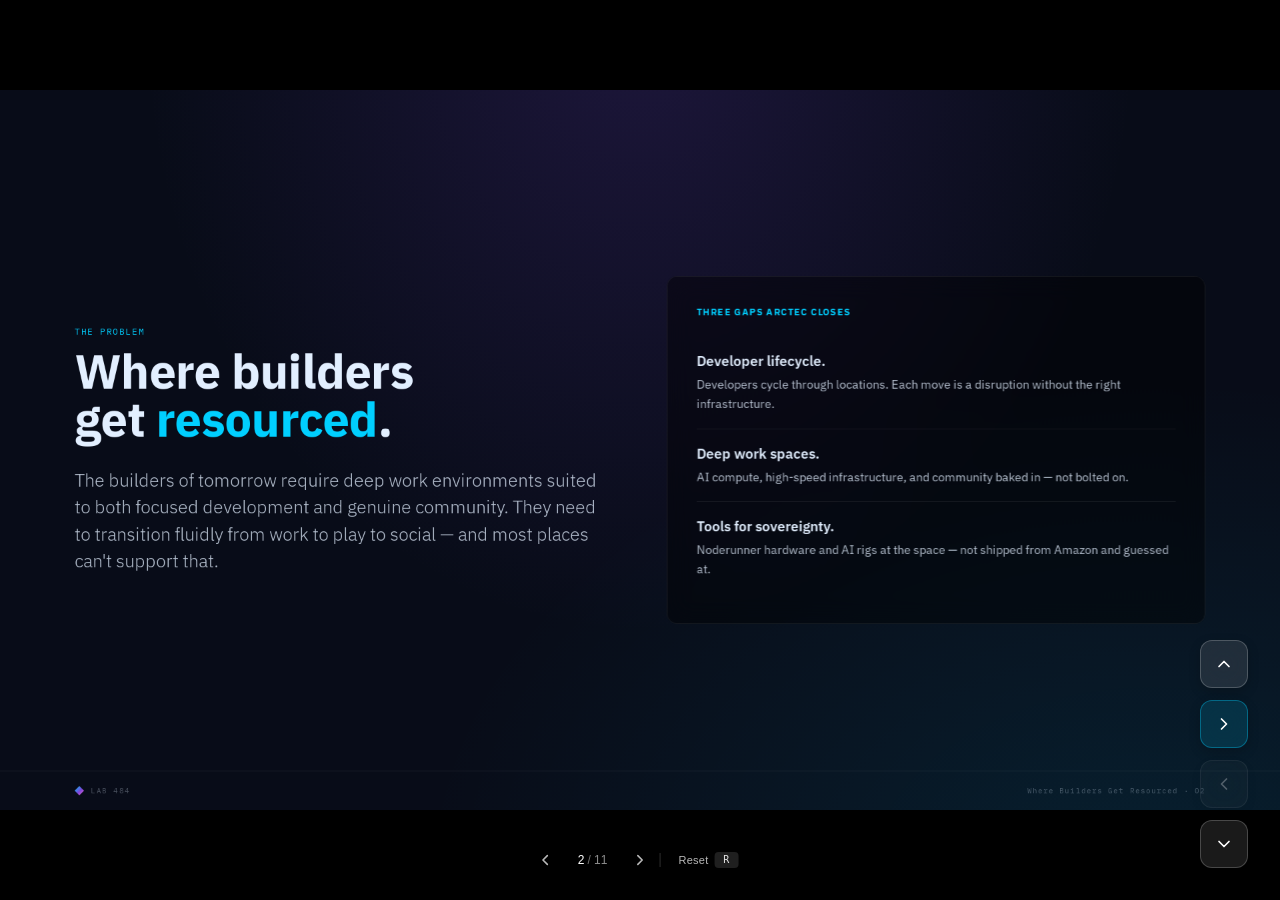
==== L484 — Pitch Deck.html @ f5084aa7 "Update slide 3 headline and PMA wording Open source software development center -> Open source devel" ====
<!doctype html>
<html lang="en">
<head>
<meta charset="utf-8" />
<meta name="viewport" content="width=device-width, initial-scale=1, viewport-fit=cover, user-scalable=no" />
<title>Lab 484 × ArcTec — Investor Pitch Deck</title>
<link rel="stylesheet" href="styles.css">
</head>
<body>
<div id="m-counter"></div>
<button id="rail-toggle" aria-label="Toggle slide panel" title="Toggle slide panel">&#9776;</button>
<deck-stage width="1920" height="1080" no-rail>

  <!-- ═══════════════════════════════════════════════════════════
       ROW 0 — COVER
       ═══════════════════════════════════════════════════════════ -->

  <!-- 0·0 — COVER (main) -->
  <section class="s arctec" data-row="0" data-col="0" data-label="Cover" data-footer="Cover · 01">
    <img class="bg-render" src="assets/render-arctec-night.jpg" alt="" style="opacity:0.35;" />
    <div style="position:absolute;inset:0;z-index:1;background:linear-gradient(180deg,rgba(5,8,15,0.55) 0%,rgba(5,8,15,0.20) 35%,rgba(5,8,15,0.70) 75%,rgba(5,8,15,0.92) 100%);"></div>
    <div class="frame" style="display:flex;flex-direction:column;align-items:center;justify-content:center;text-align:center;gap:32px;z-index:2;">
      <img src="assets/logo-arctic.jpg" alt="The ArcTec" class="anim" style="height:260px;width:auto;object-fit:contain;border-radius:12px;" />
      <div class="anim d1">
        <div class="display" style="font-size:56px;letter-spacing:0.06em;">THE ARCTEC</div>
        <div class="lead" style="margin-top:12px;color:var(--text-muted);">ArcTec Center &nbsp;·&nbsp; Austin, Texas</div>
      </div>
      <div class="anim d2">
        <div class="pill cyan"><span class="dot"></span>Lab 484 × ArcTec — Investor Presentation</div>
      </div>
      <p class="anim d3" style="font-family:var(--font-sans);font-size:22px;font-weight:300;font-style:italic;color:var(--text-muted);max-width:50ch;margin:0;">Building a future worth inheriting.</p>
    </div>
    </section>

  <!-- 0·1 — COVER detail: About ArcTec -->
  <section class="s detail" data-row="0" data-col="1" data-label="About ArcTec" data-footer="About · 01–">
    <div class="frame" style="display:flex;flex-direction:column;justify-content:center;gap:40px;">
      <div class="anim">
        <div class="label" style="margin-bottom:14px;">About ArcTec Center</div>
        <div class="h2">What is The ArcTec?</div>
      </div>
      <div class="grid-2 anim d1" style="gap:32px;align-items:start;">
        <div>
          <p class="lead" style="margin-bottom:24px;">ArcTec Center (formerly Sapien Center) is a sovereign tech campus in East Austin — a physical infrastructure layer for the open source builder community.</p>
          <p class="lead" style="color:var(--text-muted);">"ArcTec" is both a place and a metaphor: the frontier, the edge of the map, where the next civilization is being built before the current one knows it's happening.</p>
        </div>
        <div style="display:flex;flex-direction:column;gap:18px;">
          <div class="glass glass-p">
            <div class="label">Location</div>
            <div style="font-size:22px;font-weight:500;color:var(--text-primary);">East Austin, Texas</div>
            <div style="font-size:18px;color:var(--text-muted);margin-top:4px;">4 locations across Austin</div>
          </div>
          <div class="glass glass-p">
            <div class="label">Campus Program</div>
            <div style="font-size:18px;color:var(--text-body);line-height:1.7;">ArcTec Center · Noderunners Store<br>Radius Grocery · Kitchen 484<br>Data Center · Tiny Homes · Coffee Shop</div>
          </div>
          <div class="glass glass-p">
            <div class="label">Operated by</div>
            <div style="font-size:22px;font-weight:500;color:var(--text-primary);">Lab 484</div>
            <div style="font-size:18px;color:var(--text-muted);margin-top:4px;">Open source R&amp;D nonprofit · Austin, TX</div>
          </div>
        </div>
      </div>
    </div>
    </section>

  <!-- ═══════════════════════════════════════════════════════════
       ROW 1 — WHERE BUILDERS GET RESOURCED
       ═══════════════════════════════════════════════════════════ -->

  <!-- 1·0 — Builders (main) -->
  <section class="s arctec" data-row="1" data-col="0" data-label="Where Builders Get Resourced" data-footer="Where Builders Get Resourced · 02">
    <div class="frame" style="display:grid;grid-template-columns:1fr 1fr;gap:80px;align-items:center;">
      <div style="display:flex;flex-direction:column;gap:36px;">
        <div class="anim">
          <div class="label" style="margin-bottom:14px;">The Problem</div>
          <div class="h1">Where builders<br>get <span style="color:var(--cyan)">resourced</span>.</div>
        </div>
        <p class="lead anim d1">The builders of tomorrow require deep work environments suited to both focused development and genuine community. They need to transition fluidly from work to play to social — and most places can't support that.</p>
      </div>
      <div class="glass anim d2" style="padding:44px;">
        <div style="font-size:14px;font-weight:700;color:var(--cyan);letter-spacing:0.10em;text-transform:uppercase;margin-bottom:28px;">Three gaps ArcTec closes</div>
        <div>
          <div style="padding:22px 0;">
            <div style="font-size:21px;font-weight:600;color:var(--text-primary);margin-bottom:8px;">Developer lifecycle.</div>
            <div style="font-size:18px;color:var(--text-body);line-height:1.6;">Developers cycle through locations. Each move is a disruption without the right infrastructure.</div>
          </div>
          <div class="divider"></div>
          <div style="padding:22px 0;">
            <div style="font-size:21px;font-weight:600;color:var(--text-primary);margin-bottom:8px;">Deep work spaces.</div>
            <div style="font-size:18px;color:var(--text-body);line-height:1.6;">AI compute, high-speed infrastructure, and community baked in — not bolted on.</div>
          </div>
          <div class="divider"></div>
          <div style="padding:22px 0;">
            <div style="font-size:21px;font-weight:600;color:var(--text-primary);margin-bottom:8px;">Tools for sovereignty.</div>
            <div style="font-size:18px;color:var(--text-body);line-height:1.6;">Noderunner hardware and AI rigs at the space — not shipped from Amazon and guessed at.</div>
          </div>
        </div>
      </div>
    </div>
    </section>

  <!-- 1·1 — Builders detail -->
  <section class="s detail" data-row="1" data-col="1" data-label="Developer Ecosystem" data-footer="Developer Ecosystem · 02–">
    <div class="frame" style="display:flex;flex-direction:column;justify-content:center;gap:36px;">
      <div class="anim">
        <div class="label" style="margin-bottom:14px;">Deeper Read</div>
        <div class="h2">The developer ecosystem gap.</div>
      </div>
      <div class="grid-2 anim d1" style="gap:32px;align-items:start;">
        <div style="display:flex;flex-direction:column;gap:20px;">
          <div class="glass glass-p">
            <div class="label">The Pattern</div>
            <p class="card-p">Open source developers are nomadic by necessity — they follow projects, not places. This creates a constant cost: rebuilding community, finding workspaces, sourcing tools, and re-establishing context every few months.</p>
          </div>
          <div class="glass glass-p">
            <div class="label">The Deep Work Problem</div>
            <p class="card-p">Cafés don't cut it. Remote work dilutes community. Corporate offices enforce hierarchy. ArcTec is built for the third option: a permanent deep work hub that developers can call home across visits.</p>
          </div>
        </div>
        <div style="display:flex;flex-direction:column;gap:20px;">
          <div class="glass crest glass-p">
            <div class="label">What ArcTec Provides</div>
            <div style="display:flex;flex-direction:column;gap:12px;margin-top:4px;">
              <div class="list-item"><span class="icon">→</span> Coworking with local AI compute</div>
              <div class="list-item"><span class="icon">→</span> On-site noderunner hardware store</div>
              <div class="list-item"><span class="icon">→</span> Organic food + kitchen on site</div>
              <div class="list-item"><span class="icon">→</span> Lodging infrastructure (tiny homes)</div>
              <div class="list-item"><span class="icon">→</span> 20 community events per month</div>
              <div class="list-item"><span class="icon">→</span> Private member association network</div>
            </div>
          </div>
          <div class="glass glass-p">
            <div class="label">The Thesis</div>
            <p style="font-size:20px;font-style:italic;color:var(--text-body);line-height:1.6;margin:0;">"The internet can't be fixed with a website or an app. It needs an entire new refactoring — and the people doing that need a place to do it from."</p>
          </div>
        </div>
      </div>
    </div>
    </section>

  <!-- ═══════════════════════════════════════════════════════════
       ROW 2 — OPEN SOURCE DEV CENTER
       ═══════════════════════════════════════════════════════════ -->

  <!-- 2·0 — OSS Dev Center (main) -->
  <section class="s arctec" data-row="2" data-col="0" data-label="Open Source Dev Center" data-footer="Open Source Dev Center · 03">
    <div class="frame" style="display:flex;flex-direction:column;justify-content:center;gap:44px;">
      <div class="anim">
        <div class="label" style="margin-bottom:14px;">The Space</div>
        <div class="h1">Open source development<br>and resiliency center.</div>
      </div>
      <p class="lead anim d1" style="max-width:56ch;">Open source ecosystems have unique problems. Startups are typically underfunded. Developers face housing instability, resource gaps, and a missing sense of home. ArcTec solves the stack below the code.</p>
      <div class="anim d2" style="display:grid;grid-template-columns:1fr 1fr 1fr;gap:52px;padding-top:36px;border-top:1px solid rgba(255,255,255,0.08);">
        <div>
          <div style="font-size:14px;font-weight:700;color:var(--cyan);letter-spacing:0.10em;text-transform:uppercase;margin-bottom:14px;">Lodging</div>
          <div style="font-size:22px;font-weight:600;color:var(--text-primary);margin-bottom:10px;">Tiny homes on campus.</div>
          <div style="font-size:18px;color:var(--text-body);line-height:1.65;">Crash without disrupting your project cadence or losing your community context.</div>
        </div>
        <div>
          <div style="font-size:14px;font-weight:700;color:var(--cyan);letter-spacing:0.10em;text-transform:uppercase;margin-bottom:14px;">Living</div>
          <div style="font-size:22px;font-weight:600;color:var(--text-primary);margin-bottom:10px;">Everything in one place.</div>
          <div style="font-size:18px;color:var(--text-body);line-height:1.65;">Clean food, a kitchen, a grocery, a coffee shop — daily needs handled on-site so developers stay in flow.</div>
        </div>
        <div>
          <div style="font-size:14px;font-weight:700;color:var(--cyan);letter-spacing:0.10em;text-transform:uppercase;margin-bottom:14px;">Community</div>
          <div style="font-size:22px;font-weight:600;color:var(--text-primary);margin-bottom:10px;">People who speak your language.</div>
          <div style="font-size:18px;color:var(--text-body);line-height:1.65;">Sovereign tech builders, Bitcoin node runners, AI researchers — high signal, low noise.</div>
        </div>
      </div>
    </div>
    </section>

  <!-- 2·1 — OSS Dev Center detail -->
  <section class="s detail" data-row="2" data-col="1" data-label="OSS Ecosystem Detail" data-footer="OSS Ecosystem · 03–">
    <div class="frame" style="display:flex;flex-direction:column;justify-content:center;gap:36px;">
      <div class="anim">
        <div class="label" style="margin-bottom:14px;">Deeper Read</div>
        <div class="h2">Why the physical layer matters.</div>
      </div>
      <div class="grid-2 anim d1" style="gap:32px;align-items:start;">
        <div style="display:flex;flex-direction:column;gap:20px;">
          <div class="glass glass-p">
            <div class="label">The Underfunding Problem</div>
            <p class="card-p">Most open source projects run on volunteer time and thin grants. The people building them can't afford the infrastructure that would let them build faster. ArcTec subsidizes that cost through membership, not VC funding.</p>
          </div>
          <div class="glass glass-p">
            <div class="label">The Housing Gap</div>
            <p class="card-p">Austin is expensive. Developers new to the city, or cycling through on a project sprint, need short-term housing that doesn't require a 12-month lease. The tiny home cluster at ArcTec fills that gap directly.</p>
          </div>
        </div>
        <div style="display:flex;flex-direction:column;gap:20px;">
          <div class="glass glass-p">
            <div class="label">The Emotional Infrastructure</div>
            <p class="card-p">Developers who miss community burn out. The mental health toll of nomadic tech work is real and underdiscussed. ArcTec provides the social and emotional scaffolding that keeps builders in the game long-term.</p>
          </div>
          <div class="glass crest glass-p">
            <div class="label" style="margin-bottom:12px;">The Stack ArcTec Covers</div>
            <div style="display:flex;flex-direction:column;gap:10px;">
              <div class="list-item list-item-sm"><span class="icon">✓</span> Housing (tiny homes on campus)</div>
              <div class="list-item list-item-sm"><span class="icon">✓</span> Food (grocery + kitchen)</div>
              <div class="list-item list-item-sm"><span class="icon">✓</span> Hardware (noderunner store)</div>
              <div class="list-item list-item-sm"><span class="icon">✓</span> Community (20 events/month)</div>
              <div class="list-item list-item-sm"><span class="icon">✓</span> Identity (PMA membership)</div>
              <div class="list-item list-item-sm"><span class="icon">✓</span> Research lab (Lab 484)</div>
            </div>
          </div>
        </div>
      </div>
    </div>
    </section>

  <!-- ═══════════════════════════════════════════════════════════
       ROW 3 — THE ARCTEC CIRCLE
       ═══════════════════════════════════════════════════════════ -->

  <!-- 3·0 — ArcTec Circle (main) -->
  <section class="s arctec" data-row="3" data-col="0" data-label="The ArcTec Circle" data-footer="The ArcTec Circle · 04">
    <img class="bg-render" src="assets/render-garden-night.jpg" alt="" style="opacity:0.25;" />
    <div style="position:absolute;inset:0;z-index:1;background:linear-gradient(180deg,rgba(8,12,24,0.75) 0%,rgba(8,12,24,0.45) 40%,rgba(8,12,24,0.80) 100%);"></div>
    <div class="frame" style="display:flex;flex-direction:column;justify-content:center;gap:52px;z-index:2;">
      <div class="anim">
        <div class="label" style="margin-bottom:14px;">Community</div>
        <div class="h1">The ArcTec <span style="color:var(--cyan)">Circle</span>.</div>
      </div>
      <div class="anim d1" style="display:grid;grid-template-columns:220px 1fr;gap:80px;align-items:start;">
        <div style="text-align:center;">
          <div style="font-family:var(--font-sans);font-size:160px;font-weight:700;color:var(--cyan);line-height:0.85;letter-spacing:-0.03em;">20</div>
          <div style="font-size:18px;color:var(--text-muted);margin-top:14px;font-family:var(--font-mono);letter-spacing:0.06em;">events / month</div>
          <div style="width:2px;height:32px;background:var(--grad-aurora);margin:24px auto;opacity:0.6;"></div>
          <div style="font-size:17px;color:var(--text-body);line-height:1.5;">High-signal network of sovereign tech builders.</div>
        </div>
        <div style="display:flex;flex-direction:column;gap:28px;padding-top:4px;">
          <div>
            <div style="font-size:21px;font-weight:600;color:var(--text-primary);margin-bottom:8px;">Private Member Association</div>
            <p style="font-size:19px;color:var(--text-body);line-height:1.6;margin:0;">A PMA centered on open source sovereign technology. Members own their access, their data, and their contributions — no platform can deplatform them.</p>
          </div>
          <div style="height:1px;background:rgba(255,255,255,0.07);"></div>
          <div>
            <div style="font-size:21px;font-weight:600;color:var(--text-primary);margin-bottom:8px;">Network that compounds</div>
            <p style="font-size:19px;color:var(--text-body);line-height:1.6;margin:0;">14 active startups sharing talent, code, hardware, and insight across a single community layer. The value grows with every builder who joins.</p>
          </div>
          <div style="height:1px;background:rgba(255,255,255,0.07);"></div>
          <div>
            <div style="font-size:21px;font-weight:600;color:var(--text-primary);margin-bottom:8px;">Decentralized governance</div>
            <p style="font-size:19px;color:var(--text-body);line-height:1.6;margin:0;">Decisions about the space, events, and direction are made collectively. Members vote with their time and resources, not just a fee.</p>
          </div>
        </div>
      </div>
    </div>
  </section>

  <!-- 3·1 — ArcTec Circle detail -->
  <section class="s detail" data-row="3" data-col="1" data-label="Circle Detail" data-footer="Circle Detail · 04–">
    <div class="frame" style="display:flex;flex-direction:column;justify-content:center;gap:36px;">
      <div class="anim">
        <div class="label" style="margin-bottom:14px;">Deeper Read</div>
        <div class="h2">How the Circle operates.</div>
      </div>
      <div class="grid-2 anim d1" style="gap:32px;align-items:start;">
        <div style="display:flex;flex-direction:column;gap:20px;">
          <div class="glass glass-p">
            <div class="label">Governance</div>
            <p class="card-p">Decentralized governance means no single person owns the outcome. Decisions about the space, events, and direction are made collectively. Members vote with their time and resources, not just their membership fee.</p>
          </div>
          <div class="glass glass-p">
            <div class="label">Event Architecture</div>
            <p class="card-p">20 events per month spans educational workshops, technical deep-dives, social events, and open build nights. The cadence is designed to keep the space active and the network tight without burning anyone out.</p>
          </div>
        </div>
        <div style="display:flex;flex-direction:column;gap:20px;">
          <div class="glass glass-p">
            <div class="label">PMA Structure</div>
            <p class="card-p">A Private Member Association gives the community standing as a sovereign entity. Members access the space, tools, food, lodging, and network through their membership — not through a third-party platform that can deplatform them.</p>
          </div>
          <div class="glass crest glass-p">
            <div class="label" style="margin-bottom:12px;">Network Compounding</div>
            <p class="card-p">The value of the ArcTec network is not just in who attends events. It's in what those people are building simultaneously — 14 active startups sharing talent, code, hardware, and insight across a single community layer.</p>
          </div>
        </div>
      </div>
    </div>
    </section>

  <!-- ═══════════════════════════════════════════════════════════
       ROW 4 — THE SPACE (4 columns: commons hero / four moods / grounds / campus plan)
       ═══════════════════════════════════════════════════════════ -->

  <!-- 4·0 — The Commons (interior hero) -->
  <section class="s arctec" data-row="4" data-col="0" data-label="The Commons" data-footer="The Space · 05">
    <img class="bg-render" src="assets/render-arctec-evening.jpg" alt="" style="opacity:0.55;" />
    <div style="position:absolute;inset:0;z-index:1;background:linear-gradient(180deg,rgba(5,8,15,0.30) 0%,rgba(5,8,15,0.10) 30%,rgba(5,8,15,0.65) 70%,rgba(5,8,15,0.90) 100%);"></div>
    <div class="frame" style="display:flex;flex-direction:column;justify-content:flex-end;gap:32px;z-index:2;">
      <div class="anim">
        <div class="label" style="margin-bottom:14px;">The Space</div>
        <div class="h1">The <span class="aurora">commons</span>.</div>
      </div>
      <div class="grid-3 anim d1" style="gap:24px;padding-bottom:16px;">
        <div class="glass" style="padding:24px 28px;">
          <div class="label" style="margin-bottom:8px;">Coworking</div>
          <div style="font-size:18px;color:var(--text-body);line-height:1.6;">Deep work stations · AI rigs · high-speed mesh · private focus rooms</div>
        </div>
        <div class="glass" style="padding:24px 28px;">
          <div class="label" style="margin-bottom:8px;">Community</div>
          <div style="font-size:18px;color:var(--text-body);line-height:1.6;">Lounge · events floor · Bitcoin ATM · Noderunner hardware on-site</div>
        </div>
        <div class="glass" style="padding:24px 28px;">
          <div class="label" style="margin-bottom:8px;">Nourishment</div>
          <div style="font-size:18px;color:var(--text-body);line-height:1.6;">Radius Grocery · Kitchen 484 · organic, local, grass-fed on-campus</div>
        </div>
      </div>
    </div>
    </section>

  <!-- 4·1 — Four moods gallery -->
  <section class="s detail" data-row="4" data-col="1" data-label="The Space — Four Moods" data-footer="The Space · 05–">
    <div class="frame" style="display:flex;flex-direction:column;justify-content:center;gap:28px;">
      <div class="anim">
        <div class="label" style="margin-bottom:12px;">The Commons</div>
        <div class="h2">The space changes with you.</div>
      </div>
      <div class="anim d1" style="display:grid;grid-template-columns:1fr 1fr;grid-template-rows:1fr 1fr;gap:16px;flex:1;max-height:580px;">
        <div style="position:relative;border-radius:var(--r-card);overflow:hidden;">
          <img src="assets/render-commons-day.jpg" alt="Interior day" style="width:100%;height:100%;object-fit:cover;" />
          <div style="position:absolute;bottom:0;left:0;right:0;padding:16px 20px;background:linear-gradient(0deg,rgba(5,8,15,0.85) 0%,transparent 100%);">
            <div class="label" style="font-size:11px;">Day · Work mode</div>
          </div>
        </div>
        <div style="position:relative;border-radius:var(--r-card);overflow:hidden;">
          <img src="assets/render-garden-day.jpg" alt="Outdoor open air" style="width:100%;height:100%;object-fit:cover;" />
          <div style="position:absolute;bottom:0;left:0;right:0;padding:16px 20px;background:linear-gradient(0deg,rgba(5,8,15,0.85) 0%,transparent 100%);">
            <div class="label" style="font-size:11px;">Sky · Open air</div>
          </div>
        </div>
        <div style="position:relative;border-radius:var(--r-card);overflow:hidden;">
          <img src="assets/render-commons-night.jpg" alt="Interior night" style="width:100%;height:100%;object-fit:cover;" />
          <div style="position:absolute;bottom:0;left:0;right:0;padding:16px 20px;background:linear-gradient(0deg,rgba(5,8,15,0.85) 0%,transparent 100%);">
            <div class="label" style="font-size:11px;">Night · Flow state</div>
          </div>
        </div>
        <div style="position:relative;border-radius:var(--r-card);overflow:hidden;">
          <img src="assets/render-arctec-night.jpg" alt="Late night interior" style="width:100%;height:100%;object-fit:cover;" />
          <div style="position:absolute;bottom:0;left:0;right:0;padding:16px 20px;background:linear-gradient(0deg,rgba(5,8,15,0.85) 0%,transparent 100%);">
            <div class="label" style="font-size:11px;">Stars · Late night build</div>
          </div>
        </div>
      </div>
    </div>
    </section>

  <!-- 4·2 — The Grounds (outdoor hero) -->
  <section class="s arctec" data-row="4" data-col="2" data-label="The Grounds" data-footer="The Space · 05">
    <img class="bg-render" src="assets/render-grounds-aerial-night.jpg" alt="" style="opacity:0.60;" />
    <div style="position:absolute;inset:0;z-index:1;background:linear-gradient(180deg,rgba(5,8,15,0.20) 0%,rgba(5,8,15,0.05) 25%,rgba(5,8,15,0.55) 65%,rgba(5,8,15,0.92) 100%);"></div>
    <div class="frame" style="display:flex;flex-direction:column;justify-content:flex-end;gap:32px;z-index:2;">
      <div class="anim">
        <div class="label" style="margin-bottom:14px;">The Outdoor Commons</div>
        <div class="h1">The <span class="aurora">grounds</span>.</div>
      </div>
      <div class="anim d1" style="display:flex;gap:16px;flex-wrap:wrap;padding-bottom:16px;">
        <div class="pill cyan"><span class="dot"></span>Fire pit circle</div>
        <div class="pill cyan"><span class="dot"></span>Barrel sauna</div>
        <div class="pill cyan"><span class="dot"></span>Hot tub</div>
        <div class="pill cyan"><span class="dot"></span>Private cabanas</div>
        <div class="pill cyan"><span class="dot"></span>Garden + mural walls</div>
        <div class="pill cyan"><span class="dot"></span>Roof deck + pool</div>
      </div>
    </div>
    </section>

  <!-- 4·3 — Campus Master Plan -->
  <section class="s detail" data-row="4" data-col="3" data-label="Campus Master Plan" data-footer="The Space · 05–">
    <div class="frame" style="display:flex;flex-direction:column;justify-content:center;gap:28px;">
      <div class="anim">
        <div class="label" style="margin-bottom:12px;">Master Plan</div>
        <div class="h2">ArcTec campus.</div>
      </div>
      <div class="anim d1" style="display:grid;grid-template-columns:1.5fr 1fr;gap:28px;align-items:start;">
        <div style="border-radius:var(--r-card);overflow:hidden;box-shadow:0 0 0 1px var(--glass-border);">
          <img src="assets/render-master-plan.jpg" alt="ArcTec Campus Master Plan" style="width:100%;height:auto;display:block;" />
        </div>
        <div style="display:flex;flex-direction:column;gap:16px;">
          <div class="glass" style="padding:22px 24px;">
            <div class="label" style="margin-bottom:8px;">Lot 1 — Top</div>
            <div style="font-size:17px;color:var(--text-body);line-height:1.6;">Amsterdam-style coffee shop · drive-thru</div>
          </div>
          <div class="glass" style="padding:22px 24px;">
            <div class="label" style="margin-bottom:8px;">Lot 2 — Middle Left</div>
            <div style="font-size:17px;color:var(--text-body);line-height:1.6;">4 tiny homes · member residences</div>
          </div>
          <div class="glass" style="padding:22px 24px;">
            <div class="label" style="margin-bottom:8px;">Lot 3 — Middle Right</div>
            <div style="font-size:17px;color:var(--text-body);line-height:1.6;">Data center · offices</div>
          </div>
          <div class="glass crest" style="padding:22px 24px;">
            <div class="label" style="margin-bottom:8px;">Lot 4 — Main</div>
            <div style="font-size:17px;color:var(--text-body);line-height:1.6;">ArcTec Center · campus commons · roof deck · pool · Stacks by the Tracks</div>
          </div>
        </div>
      </div>
    </div>
    </section>

  <!-- ═══════════════════════════════════════════════════════════
       ROW 5 — LAB 484
       ═══════════════════════════════════════════════════════════ -->

  <!-- 5·0 — Lab 484 (main) -->
  <section class="s arctec" data-row="5" data-col="0" data-label="Lab 484" data-footer="Lab 484 · 06">
    <div class="frame" style="display:flex;flex-direction:column;justify-content:center;gap:48px;">
      <div class="anim">
        <div class="label" style="margin-bottom:14px;">The Organization</div>
        <div class="h1">Lab <span class="aurora">484</span>.</div>
      </div>
      <p class="lead anim d1" style="max-width:58ch;">A research &amp; development nonprofit that facilitates spaces for developers to build — running 14 startups across 4 Austin locations simultaneously, giving birth to a new internet with no single point of failure.</p>
      <div class="grid-3 anim d2">
        <div class="glass" style="padding:32px;">
          <div class="label" style="margin-bottom:16px;">Business Model</div>
          <div style="font-size:20px;font-weight:500;color:var(--text-primary);margin-bottom:10px;">Support early. Grow together.</div>
          <div style="font-size:18px;color:var(--text-body);line-height:1.6;">Lab 484 provides what early-stage startups need most — space, tools, community, and coordination — without taking equity.</div>
        </div>
        <div class="glass" style="padding:32px;">
          <div class="label" style="margin-bottom:16px;">Current Projects</div>
          <div style="font-size:20px;font-weight:500;color:var(--text-primary);margin-bottom:10px;"><span class="aurora">14 active startups.</span></div>
          <div style="font-size:18px;color:var(--text-body);line-height:1.6;">Flagship: Archipelago — a simplified Bitcoin node system for digital sovereignty. Plus AI, mesh networking, and Web5 infrastructure projects.</div>
        </div>
        <div class="glass" style="padding:32px;">
          <div class="label" style="margin-bottom:16px;">Memberships</div>
          <div style="font-size:20px;font-weight:500;color:var(--text-primary);margin-bottom:10px;">Access the whole stack.</div>
          <div style="font-size:18px;color:var(--text-body);line-height:1.6;">Members purchase access to space, amenities, network, tools, food, lodging, and creature comforts — everything needed to build without friction.</div>
        </div>
      </div>
    </div>
    </section>

  <!-- 5·1 — Lab 484 detail -->
  <section class="s detail" data-row="5" data-col="1" data-label="Lab 484 Detail" data-footer="Lab 484 Detail · 06–">
    <div class="frame" style="display:flex;flex-direction:column;justify-content:center;gap:36px;">
      <div class="anim">
        <div class="label" style="margin-bottom:14px;">Deeper Read</div>
        <div class="h2">The new internet thesis.</div>
      </div>
      <div class="grid-2 anim d1" style="gap:32px;align-items:start;">
        <div style="display:flex;flex-direction:column;gap:20px;">
          <div class="glass glass-p">
            <div class="label">Why a Nonprofit</div>
            <p class="card-p">Lab 484 is a nonprofit because the mission is infrastructure, not profit. The goal is to accelerate the production of open source sovereign tech by removing the friction that typically kills early-stage projects before they ship.</p>
          </div>
          <div class="glass glass-p">
            <div class="label">4 Austin Locations</div>
            <p class="card-p">The multi-location footprint across Austin means builders can move between spaces and communities without losing their Lab 484 context. Each location serves a different function in the overall network.</p>
          </div>
        </div>
        <div style="display:flex;flex-direction:column;gap:20px;">
          <div class="glass crest glass-p">
            <div class="label" style="margin-bottom:12px;">Flagship: Archipelago</div>
            <p class="card-p">Archipelago is a Lab 484 venture — a simplified Bitcoin node and mesh network system designed to make digital sovereignty accessible to everyone, not just developers. Founded by Tasedon (Poly Nakamoto). Built by the ArcTec team.</p>
          </div>
          <div class="glass glass-p">
            <div class="label">Membership Model</div>
            <div style="display:flex;flex-direction:column;gap:10px;margin-top:4px;">
              <div style="font-size:18px;color:var(--text-body);">Tiered access: space · tools · food · lodging · network</div>
              <div style="font-size:18px;color:var(--text-body);">PMA structure protects member sovereignty</div>
              <div style="font-size:18px;color:var(--text-body);">Revenue model: low-cost, high-impact, designed to grow</div>
            </div>
          </div>
        </div>
      </div>
    </div>
    </section>

  <!-- 5·2 — Lab 484: Membership Tiers -->
  <section class="s detail" data-row="5" data-col="2" data-label="Membership Tiers" data-footer="Membership Tiers · 06">
    <img class="bg-render" src="assets/render-commons-day.jpg" alt="" style="opacity:0.30;" />
    <div style="position:absolute;inset:0;z-index:1;background:linear-gradient(180deg,rgba(5,8,15,0.55) 0%,rgba(5,8,15,0.20) 35%,rgba(5,8,15,0.20) 65%,rgba(5,8,15,0.80) 100%);"></div>
    <div class="frame" style="display:flex;flex-direction:column;justify-content:center;gap:32px;z-index:2;">

      <div class="anim" style="display:flex;flex-direction:column;gap:10px;">
        <div class="label" style="margin-bottom:6px;">Lab 484 — ArcTec Center</div>
        <div class="h2">Membership tiers.</div>
        <div class="lead" style="color:var(--text-muted);max-width:920px;margin-bottom:18px;">Private health club · Sovereign tech incubator · Co-working hub · 24/7 access</div>
      </div>

      <!-- Pricing cards -->
      <div class="anim d1" style="display:grid;grid-template-columns:1fr 1fr 1fr;gap:16px;">

        <div class="glass" style="padding:28px 24px;display:flex;flex-direction:column;gap:16px;">
          <div class="label">Member</div>
          <div style="font-size:42px;font-weight:800;color:var(--cyan);font-family:var(--font-mono);line-height:1;">$350<span style="font-size:18px;font-weight:400;color:var(--text-muted);"> / mo</span></div>
          <div style="display:flex;flex-direction:column;gap:8px;margin-top:4px;">
            <div style="font-size:15px;color:var(--text-body);">All 24/7 amenities</div>
            <div style="font-size:15px;color:var(--text-body);">Exclusive event access</div>
            <div style="font-size:15px;color:var(--text-body);">Noderunners tech support</div>
            <div style="font-size:15px;color:var(--text-body);">Kitchen 484 meal passes</div>
            <div style="font-size:15px;color:var(--text-body);">Upgrade Labs sessions</div>
            <div style="font-size:15px;color:var(--text-body);">Healing Practitioners access</div>
          </div>
        </div>

        <div class="glass crest" style="padding:28px 24px;display:flex;flex-direction:column;gap:16px;">
          <div class="label" style="color:var(--cyan);">VIP Member</div>
          <div style="font-size:42px;font-weight:800;color:var(--cyan);font-family:var(--font-mono);line-height:1;">$550<span style="font-size:18px;font-weight:400;color:var(--text-muted);"> / mo</span></div>
          <div style="display:flex;flex-direction:column;gap:8px;margin-top:4px;">
            <div style="font-size:15px;color:var(--text-body);">Everything in Member</div>
            <div style="font-size:15px;color:var(--text-muted);font-style:italic;">+ VIP benefits forthcoming</div>
          </div>
        </div>

        <div class="glass" style="padding:28px 24px;display:flex;flex-direction:column;gap:16px;">
          <div class="label">Day Pass</div>
          <div style="font-size:42px;font-weight:800;color:var(--text-primary);font-family:var(--font-mono);line-height:1;">$25-50<span style="font-size:18px;font-weight:400;color:var(--text-muted);"> / visit</span></div>
          <div style="display:flex;flex-direction:column;gap:8px;margin-top:4px;">
            <div style="font-size:15px;color:var(--text-body);">Drop-in access</div>
            <div style="font-size:15px;color:var(--text-body);">Full amenity use</div>
            <div style="font-size:15px;color:var(--text-body);">Event Access</div>
          </div>
        </div>

      </div>

      <!-- Amenity grid -->
      <div class="glass crest redacted anim d2" style="padding:24px 28px;display:flex;flex-direction:column;gap:14px;">
        <div class="label">24/7 Amenities</div>
        <div style="display:grid;grid-template-columns:repeat(4,1fr);gap:10px 28px;">
          <div style="font-size:14px;color:#fff;">Indoor co-working</div>
          <div style="font-size:14px;color:#fff;">Outdoor co-working</div>
          <div style="font-size:14px;color:#fff;">Private co-working</div>
          <div style="font-size:14px;color:#fff;">Conference room</div>
          <div style="font-size:14px;color:#fff;">Outdoor gym</div>
          <div style="font-size:14px;color:#fff;">Two cold plunges</div>
          <div style="font-size:14px;color:#fff;">Sauna</div>
          <div style="font-size:14px;color:#fff;">Sun lounge</div>
          <div style="font-size:14px;color:#fff;">Bodyworker studio</div>
          <div style="font-size:14px;color:#fff;">Fire pit</div>
          <div style="font-size:14px;color:#fff;">BBQ / grills / smokers</div>
          <div style="font-size:14px;color:#fff;">Outdoor shower</div>
        </div>
      </div>

    </div>
    </section>

  <!-- ═══════════════════════════════════════════════════════════
       ROW 6 — NODERUNNERS STORE
       ═══════════════════════════════════════════════════════════ -->

  <!-- 6·0 — Noderunners Store (main) -->
  <section class="s arctec" data-row="6" data-col="0" data-label="Noderunners Store" data-footer="Noderunners Store · 07">
    <img class="bg-render" src="assets/render-noderunners-night.jpg" alt="" style="opacity:0.60;" />
    <div style="position:absolute;inset:0;z-index:1;background:linear-gradient(180deg,rgba(5,8,15,0.75) 0%,rgba(5,8,15,0.10) 35%,rgba(5,8,15,0.55) 65%,rgba(5,8,15,0.92) 100%);"></div>
    <div class="frame" style="display:flex;flex-direction:column;justify-content:flex-end;gap:48px;z-index:2;">
      <div class="anim">
        <div class="label" style="margin-bottom:14px;">Revenue Stream 1</div>
        <div class="h1">Noderunners <span class="aurora">Store</span>.</div>
      </div>
      <p class="lead anim d1" style="max-width:56ch;">Everything you need to become a fully equipped node runner and achieve digital sovereignty — located at ArcTec Center, available to members and the public.</p>
      <div class="grid-3 anim d2">
        <div class="glass" style="padding:32px;">
          <div class="label" style="margin-bottom:16px;">Node Hardware</div>
          <div style="font-size:20px;font-weight:500;color:var(--text-primary);margin-bottom:10px;">Bitcoin nodes. Start9. Umbrel.</div>
          <div style="font-size:18px;color:var(--text-body);line-height:1.6;">Pre-configured and ready-to-run hardware for anyone who wants to leave trusted third parties behind. No guesswork.</div>
        </div>
        <div class="glass" style="padding:32px;">
          <div class="label" style="margin-bottom:16px;">AI Hardware</div>
          <div style="font-size:20px;font-weight:500;color:var(--text-primary);margin-bottom:10px;">Local AI. Your data. Your rules.</div>
          <div style="font-size:18px;color:var(--text-body);line-height:1.6;">GPU rigs and AI edge devices for running models locally — no cloud, no surveillance, complete control of your inference stack.</div>
        </div>
        <div class="glass" style="padding:32px;">
          <div class="label" style="margin-bottom:16px;">Mesh Networks</div>
          <div style="font-size:20px;font-weight:500;color:var(--text-primary);margin-bottom:10px;">Unstoppable communication.</div>
          <div style="font-size:18px;color:var(--text-body);line-height:1.6;">Meshtastic devices, antennas, and accessories to build private mesh networks — the infrastructure layer below the internet.</div>
        </div>
      </div>
    </div>
    </section>

  <!-- 6·1 — Noderunners Store detail -->
  <section class="s detail" data-row="6" data-col="1" data-label="Noderunners Detail" data-footer="Noderunners Detail · 07–">
    <img class="bg-render" src="assets/render-noderunners-day.jpg" alt="" style="opacity:0.18;" />
    <div style="position:absolute;inset:0;z-index:1;background:linear-gradient(180deg,rgba(5,8,15,0.60) 0%,rgba(5,8,15,0.25) 50%,rgba(5,8,15,0.70) 100%);"></div>
    <div class="frame" style="display:flex;flex-direction:column;justify-content:center;gap:36px;z-index:2;">
      <div class="anim">
        <div class="label" style="margin-bottom:14px;">Deeper Read</div>
        <div class="h2">The hardware sovereignty stack.</div>
      </div>
      <div class="grid-2 anim d1" style="gap:32px;align-items:start;">
        <div style="display:flex;flex-direction:column;gap:20px;">
          <div class="glass glass-p">
            <div class="label">Why a Physical Store</div>
            <p class="card-p">Most noderunner hardware is purchased online, configured in isolation, and never tested in a community context. The Noderunners Store provides hands-on guidance, pre-configuration, and ongoing support — not just a product.</p>
          </div>
          <div class="glass glass-p">
            <div class="label">Archipelago Integration</div>
            <p class="card-p">The store is the retail face of Archipelago — the flagship Lab 484 project. As Archipelago ships, the store becomes the primary distribution and onboarding channel for hardware units.</p>
          </div>
        </div>
        <div style="display:flex;flex-direction:column;gap:20px;">
          <div class="glass crest glass-p">
            <div class="label" style="margin-bottom:12px;">Product Lines</div>
            <div style="display:flex;flex-direction:column;gap:12px;margin-top:4px;">
              <div style="font-size:18px;color:var(--text-primary);">Bitcoin node hardware (Start9, Umbrel, custom)</div>
              <div style="font-size:18px;color:var(--text-primary);">AI inference hardware (GPU rigs, edge AI devices)</div>
              <div style="font-size:18px;color:var(--text-primary);">Mesh network devices (Meshtastic + accessories)</div>
              <div style="font-size:18px;color:var(--text-primary);">Peripherals: antennas, enclosures, cables</div>
              <div style="font-size:18px;color:var(--text-primary);">Software + configuration services</div>
            </div>
          </div>
          <div class="glass glass-p">
            <div class="label">Revenue Model</div>
            <p class="card-p">Hardware retail + configuration services + ongoing support memberships. Member pricing for ArcTec Circle members. Public pricing for walk-in and online sales.</p>
          </div>
        </div>
      </div>
    </div>
    </section>

  <!-- 6·2 — Noderunners Unit Economics (private — data blurred) -->
  <section class="s detail" data-row="6" data-col="2" data-label="Noderunners Unit Economics" data-footer="Noderunners Economics · 07">
    <div class="frame" style="display:flex;flex-direction:column;justify-content:center;gap:28px;">

      <div class="anim" style="display:flex;flex-direction:column;gap:10px;">
        <div class="label" style="margin-bottom:6px;">Noderunners Store</div>
        <div class="h2">Unit economics.</div>
        <span class="forthcoming" style="width:fit-content;">⊘ Revenue detail — private</span>
      </div>

      <div class="redacted anim d1" style="display:flex;flex-direction:column;gap:16px;">

        <div class="glass" style="padding:20px 28px;">
          <div class="label" style="margin-bottom:14px;">Product Revenue Breakdown</div>
          <div style="display:grid;grid-template-columns:2fr 1fr 1fr 1fr 1fr;gap:0;font-family:var(--font-mono);font-size:13px;">
            <div style="padding:8px 0;border-bottom:1px solid rgba(255,255,255,0.08);color:var(--text-faint);font-family:var(--font-sans);font-size:11px;letter-spacing:0.08em;text-transform:uppercase;">Category</div>
            <div style="padding:8px 0;border-bottom:1px solid rgba(255,255,255,0.08);color:var(--text-faint);font-family:var(--font-sans);font-size:11px;letter-spacing:0.08em;text-transform:uppercase;text-align:right;">COGS %</div>
            <div style="padding:8px 0;border-bottom:1px solid rgba(255,255,255,0.08);color:var(--text-faint);font-family:var(--font-sans);font-size:11px;letter-spacing:0.08em;text-transform:uppercase;text-align:right;">Margin %</div>
            <div style="padding:8px 0;border-bottom:1px solid rgba(255,255,255,0.08);color:var(--text-faint);font-family:var(--font-sans);font-size:11px;letter-spacing:0.08em;text-transform:uppercase;text-align:right;">Units / mo</div>
            <div style="padding:8px 0;border-bottom:1px solid rgba(255,255,255,0.08);color:var(--text-faint);font-family:var(--font-sans);font-size:11px;letter-spacing:0.08em;text-transform:uppercase;text-align:right;">MRR</div>
            <div style="padding:10px 0;border-bottom:1px solid rgba(255,255,255,0.05);color:var(--text-body);">Bitcoin node hardware</div><div style="padding:10px 0;border-bottom:1px solid rgba(255,255,255,0.05);color:var(--text-primary);text-align:right;">42%</div><div style="padding:10px 0;border-bottom:1px solid rgba(255,255,255,0.05);color:var(--cyan);text-align:right;">58%</div><div style="padding:10px 0;border-bottom:1px solid rgba(255,255,255,0.05);color:var(--text-body);text-align:right;">18</div><div style="padding:10px 0;border-bottom:1px solid rgba(255,255,255,0.05);color:var(--text-primary);text-align:right;">$3,420</div>
            <div style="padding:10px 0;border-bottom:1px solid rgba(255,255,255,0.05);color:var(--text-body);">AI inference hardware</div><div style="padding:10px 0;border-bottom:1px solid rgba(255,255,255,0.05);color:var(--text-primary);text-align:right;">51%</div><div style="padding:10px 0;border-bottom:1px solid rgba(255,255,255,0.05);color:var(--cyan);text-align:right;">49%</div><div style="padding:10px 0;border-bottom:1px solid rgba(255,255,255,0.05);color:var(--text-body);text-align:right;">9</div><div style="padding:10px 0;border-bottom:1px solid rgba(255,255,255,0.05);color:var(--text-primary);text-align:right;">$2,160</div>
            <div style="padding:10px 0;border-bottom:1px solid rgba(255,255,255,0.05);color:var(--text-body);">Mesh network devices</div><div style="padding:10px 0;border-bottom:1px solid rgba(255,255,255,0.05);color:var(--text-primary);text-align:right;">38%</div><div style="padding:10px 0;border-bottom:1px solid rgba(255,255,255,0.05);color:var(--cyan);text-align:right;">62%</div><div style="padding:10px 0;border-bottom:1px solid rgba(255,255,255,0.05);color:var(--text-body);text-align:right;">24</div><div style="padding:10px 0;border-bottom:1px solid rgba(255,255,255,0.05);color:var(--text-primary);text-align:right;">$1,980</div>
            <div style="padding:10px 0;border-bottom:1px solid rgba(255,255,255,0.05);color:var(--text-body);">Config + services</div><div style="padding:10px 0;border-bottom:1px solid rgba(255,255,255,0.05);color:var(--text-primary);text-align:right;">12%</div><div style="padding:10px 0;border-bottom:1px solid rgba(255,255,255,0.05);color:var(--cyan);text-align:right;">88%</div><div style="padding:10px 0;border-bottom:1px solid rgba(255,255,255,0.05);color:var(--text-body);text-align:right;">31</div><div style="padding:10px 0;border-bottom:1px solid rgba(255,255,255,0.05);color:var(--text-primary);text-align:right;">$2,480</div>
            <div style="padding:10px 0;border-bottom:1px solid rgba(255,255,255,0.05);color:var(--text-body);">Support memberships</div><div style="padding:10px 0;border-bottom:1px solid rgba(255,255,255,0.05);color:var(--text-primary);text-align:right;">5%</div><div style="padding:10px 0;border-bottom:1px solid rgba(255,255,255,0.05);color:var(--cyan);text-align:right;">95%</div><div style="padding:10px 0;border-bottom:1px solid rgba(255,255,255,0.05);color:var(--text-body);text-align:right;">14</div><div style="padding:10px 0;border-bottom:1px solid rgba(255,255,255,0.05);color:var(--text-primary);text-align:right;">$840</div>
            <div style="padding:10px 0;color:var(--cyan);font-weight:600;">Blended total</div><div style="padding:10px 0;color:var(--text-muted);text-align:right;">—</div><div style="padding:10px 0;color:var(--cyan);font-weight:600;text-align:right;">63%</div><div style="padding:10px 0;color:var(--text-muted);text-align:right;">96</div><div style="padding:10px 0;color:var(--cyan);font-weight:600;text-align:right;">$10,880</div>
          </div>
        </div>

        <div style="display:grid;grid-template-columns:1fr 1fr 1fr;gap:16px;">
          <div class="glass" style="padding:20px 24px;">
            <div class="label">Avg Transaction</div>
            <div style="font-size:32px;font-weight:700;color:var(--text-primary);font-family:var(--font-mono);">$342</div>
          </div>
          <div class="glass" style="padding:20px 24px;">
            <div class="label">Monthly Txns</div>
            <div style="font-size:32px;font-weight:700;color:var(--text-primary);font-family:var(--font-mono);">96</div>
          </div>
          <div class="glass crest" style="padding:20px 24px;">
            <div class="label">MRR Contribution</div>
            <div style="font-size:32px;font-weight:700;color:var(--cyan);font-family:var(--font-mono);">$10,880</div>
          </div>
        </div>

      </div>

    </div>
    </section>

  <!-- ═══════════════════════════════════════════════════════════
       ROW 7 — RADIUS GROCERY
       ═══════════════════════════════════════════════════════════ -->

  <!-- 7·0 — Radius Grocery (main) -->
  <section class="s arctec" data-row="7" data-col="0" data-label="Radius Grocery" data-footer="Radius Grocery · 08">
    <div class="frame" style="display:flex;flex-direction:column;justify-content:center;gap:48px;">
      <div class="anim">
        <div class="label" style="margin-bottom:14px;">Revenue Stream 2</div>
        <div class="h1">Radius <span class="aurora">Grocery</span>.</div>
      </div>
      <p class="lead anim d1" style="max-width:56ch;">Clean, organic, and natural foods located at ArcTec — supporting decentralized food logistics and local food security for the community and the public.</p>
      <div class="grid-3 anim d2">
        <div class="glass" style="padding:32px;">
          <div class="label" style="margin-bottom:16px;">Local Food</div>
          <div style="font-size:20px;font-weight:500;color:var(--text-primary);margin-bottom:10px;">Sourced close. Sold honest.</div>
          <div style="font-size:18px;color:var(--text-body);line-height:1.6;">Raw milk, local produce, and goods from Austin-area suppliers. Food sovereignty starts with knowing where your food comes from.</div>
        </div>
        <div class="glass" style="padding:32px;">
          <div class="label" style="margin-bottom:16px;">Prepared Foods</div>
          <div style="font-size:20px;font-weight:500;color:var(--text-primary);margin-bottom:10px;">Ready when you are.</div>
          <div style="font-size:18px;color:var(--text-body);line-height:1.6;">Grab-and-go options for members in flow. Clean ingredients, honest labeling, no shortcuts — food that fuels the kind of work happening at ArcTec.</div>
        </div>
        <div class="glass" style="padding:32px;">
          <div class="label" style="margin-bottom:16px;">Sublease Model</div>
          <div style="font-size:20px;font-weight:500;color:var(--text-primary);margin-bottom:10px;">Tenant. Partner. Community asset.</div>
          <div style="font-size:18px;color:var(--text-body);line-height:1.6;">Radius Grocery operates as a sublease tenant at ArcTec — generating passive income for the campus while serving a critical community function.</div>
        </div>
      </div>
    </div>
    </section>

  <!-- 7·1 — Radius Grocery detail -->
  <section class="s detail" data-row="7" data-col="1" data-label="Radius Grocery Detail" data-footer="Radius Detail · 08–">
    <div class="frame" style="display:flex;flex-direction:column;justify-content:center;gap:36px;">
      <div class="anim">
        <div class="label" style="margin-bottom:14px;">Deeper Read</div>
        <div class="h2">Food sovereignty at the campus layer.</div>
      </div>
      <div class="grid-2 anim d1" style="gap:32px;align-items:start;">
        <div style="display:flex;flex-direction:column;gap:20px;">
          <div class="glass glass-p">
            <div class="label">Why Food at a Tech Campus</div>
            <p class="card-p">The conventional separation of tech and food infrastructure is a bug, not a feature. When builders don't have to leave campus for groceries or a clean meal, they stay in flow longer. Food sovereignty is part of the full-stack ArcTec thesis.</p>
          </div>
          <div class="glass glass-p">
            <div class="label">Decentralized Food Logistics</div>
            <p class="card-p">Radius Grocery is also a node in a broader decentralized food logistics model — sourcing directly from local producers and providing an alternative to centralized grocery chains for the Austin community.</p>
          </div>
        </div>
        <div style="display:flex;flex-direction:column;gap:20px;">
          <div class="glass crest glass-p">
            <div class="label" style="margin-bottom:12px;">Business Structure</div>
            <div style="display:flex;flex-direction:column;gap:12px;margin-top:4px;">
              <div style="font-size:18px;color:var(--text-primary);">Operates as a sublease tenant at ArcTec</div>
              <div style="font-size:18px;color:var(--text-primary);">Revenue: retail sales + member pricing tier</div>
              <div style="font-size:18px;color:var(--text-primary);">Sourcing: Austin-area local producers</div>
              <div style="font-size:18px;color:var(--text-primary);">Products: raw milk, produce, prepared foods</div>
              <div style="font-size:18px;color:var(--text-primary);">Future: expand to ArcTec delivery network</div>
            </div>
          </div>
          <div class="glass glass-p">
            <div class="label">Revenue Contribution</div>
            <p class="card-p">Sublease income from Radius Grocery is a recurring, passive contribution to ArcTec Center's total revenue. As campus foot traffic grows, grocery revenue grows with it.</p>
          </div>
        </div>
      </div>
    </div>
    </section>

  <!-- 7·2 — Radius Sublease Economics (private — data blurred) -->
  <section class="s detail" data-row="7" data-col="2" data-label="Radius Sublease Economics" data-footer="Radius Economics · 08">
    <div class="frame" style="display:flex;flex-direction:column;justify-content:center;gap:28px;">

      <div class="anim" style="display:flex;flex-direction:column;gap:10px;">
        <div class="label" style="margin-bottom:6px;">Radius Grocery</div>
        <div class="h2">Sublease economics.</div>
        <span class="forthcoming" style="width:fit-content;">⊘ Revenue detail — private</span>
      </div>

      <div class="redacted anim d1" style="display:flex;flex-direction:column;gap:16px;">

        <div style="display:grid;grid-template-columns:1fr 1fr 1fr;gap:16px;">
          <div class="glass" style="padding:20px 24px;display:flex;flex-direction:column;gap:8px;">
            <div class="label">Monthly Sublease Rate</div>
            <div style="font-size:36px;font-weight:700;color:var(--text-primary);font-family:var(--font-mono);">$1,800</div>
            <div style="font-size:13px;color:var(--text-muted);">base / mo</div>
          </div>
          <div class="glass" style="padding:20px 24px;display:flex;flex-direction:column;gap:8px;">
            <div class="label">Lease Term</div>
            <div style="font-size:36px;font-weight:700;color:var(--text-primary);font-family:var(--font-mono);">24 mo</div>
            <div style="font-size:13px;color:var(--text-muted);">renewable</div>
          </div>
          <div class="glass crest" style="padding:20px 24px;display:flex;flex-direction:column;gap:8px;">
            <div class="label">Revenue Share</div>
            <div style="font-size:36px;font-weight:700;color:var(--cyan);font-family:var(--font-mono);">8%</div>
            <div style="font-size:13px;color:var(--text-muted);">of gross sales</div>
          </div>
        </div>

        <div class="glass" style="padding:20px 28px;">
          <div class="label" style="margin-bottom:14px;">Campus Revenue Breakdown</div>
          <div style="display:grid;grid-template-columns:2fr 1fr 1fr;gap:0;font-size:15px;">
            <div style="padding:8px 0;border-bottom:1px solid rgba(255,255,255,0.08);color:var(--text-faint);font-size:11px;letter-spacing:0.08em;text-transform:uppercase;font-family:var(--font-sans);">Source</div>
            <div style="padding:8px 0;border-bottom:1px solid rgba(255,255,255,0.08);color:var(--text-faint);font-size:11px;letter-spacing:0.08em;text-transform:uppercase;font-family:var(--font-sans);text-align:right;">Monthly</div>
            <div style="padding:8px 0;border-bottom:1px solid rgba(255,255,255,0.08);color:var(--text-faint);font-size:11px;letter-spacing:0.08em;text-transform:uppercase;font-family:var(--font-sans);text-align:right;">Annual</div>
            <div style="padding:10px 0;border-bottom:1px solid rgba(255,255,255,0.05);color:var(--text-body);">Base sublease</div><div style="padding:10px 0;border-bottom:1px solid rgba(255,255,255,0.05);color:var(--text-primary);font-family:var(--font-mono);text-align:right;">$1,800</div><div style="padding:10px 0;border-bottom:1px solid rgba(255,255,255,0.05);color:var(--text-primary);font-family:var(--font-mono);text-align:right;">$21,600</div>
            <div style="padding:10px 0;border-bottom:1px solid rgba(255,255,255,0.05);color:var(--text-body);">Revenue share (est.)</div><div style="padding:10px 0;border-bottom:1px solid rgba(255,255,255,0.05);color:var(--text-primary);font-family:var(--font-mono);text-align:right;">$640</div><div style="padding:10px 0;border-bottom:1px solid rgba(255,255,255,0.05);color:var(--text-primary);font-family:var(--font-mono);text-align:right;">$7,680</div>
            <div style="padding:10px 0;border-bottom:1px solid rgba(255,255,255,0.05);color:var(--text-body);">Foot traffic premium</div><div style="padding:10px 0;border-bottom:1px solid rgba(255,255,255,0.05);color:var(--text-primary);font-family:var(--font-mono);text-align:right;">$220</div><div style="padding:10px 0;border-bottom:1px solid rgba(255,255,255,0.05);color:var(--text-primary);font-family:var(--font-mono);text-align:right;">$2,640</div>
            <div style="padding:10px 0;color:var(--cyan);font-weight:600;">Total to ArcTec</div><div style="padding:10px 0;color:var(--cyan);font-weight:600;font-family:var(--font-mono);text-align:right;">$2,660</div><div style="padding:10px 0;color:var(--cyan);font-weight:600;font-family:var(--font-mono);text-align:right;">$31,920</div>
          </div>
        </div>

        <div style="display:grid;grid-template-columns:1fr 1fr;gap:16px;">
          <div class="glass" style="padding:20px 24px;">
            <div class="label">Member Avg Spend</div>
            <div style="font-size:28px;font-weight:700;color:var(--text-primary);font-family:var(--font-mono);">$48 <span style="font-size:14px;font-weight:400;color:var(--text-muted);">/ visit</span></div>
          </div>
          <div class="glass" style="padding:20px 24px;">
            <div class="label">Avg Monthly Visits (members)</div>
            <div style="font-size:28px;font-weight:700;color:var(--text-primary);font-family:var(--font-mono);">134 <span style="font-size:14px;font-weight:400;color:var(--text-muted);">/ mo</span></div>
          </div>
        </div>

      </div>

    </div>
    </section>

  <!-- ═══════════════════════════════════════════════════════════
       ROW 8 — KITCHEN 484
       ═══════════════════════════════════════════════════════════ -->

  <!-- 8·0 — Kitchen 484 (main) -->
  <section class="s arctec" data-row="8" data-col="0" data-label="Kitchen 484" data-footer="Kitchen 484 · 09">
    <div class="frame" style="display:flex;flex-direction:column;justify-content:center;gap:44px;">
      <div class="anim">
        <div class="label" style="margin-bottom:14px;">Revenue Stream 3</div>
        <div class="h1">Kitchen <span style="color:var(--cyan)">484</span>.</div>
      </div>
      <p class="lead anim d1" style="max-width:56ch;">A food service kitchen for the private members of ArcTec — organic, local, and grass-fed food that fuels the community and grows the network.</p>
      <div class="glass anim d2" style="padding:40px 48px;display:grid;grid-template-columns:1fr 1fr;gap:0;align-items:center;">
        <div style="padding-right:44px;border-right:1px solid var(--glass-border);display:flex;flex-direction:column;gap:14px;">
          <div style="font-size:14px;font-weight:700;color:var(--cyan);letter-spacing:0.10em;text-transform:uppercase;margin-bottom:6px;">What's on the menu</div>
          <div style="display:flex;align-items:flex-start;gap:14px;"><span style="color:var(--cyan);flex-shrink:0;line-height:1.4;">→</span><span style="font-size:19px;color:var(--text-body);line-height:1.5;">Hot meals for members in flow</span></div>
          <div style="display:flex;align-items:flex-start;gap:14px;"><span style="color:var(--cyan);flex-shrink:0;line-height:1.4;">→</span><span style="font-size:19px;color:var(--text-body);line-height:1.5;">Organic, local, grass-fed inputs</span></div>
          <div style="display:flex;align-items:flex-start;gap:14px;"><span style="color:var(--cyan);flex-shrink:0;line-height:1.4;">→</span><span style="font-size:19px;color:var(--text-body);line-height:1.5;">Sourced directly from Radius Grocery</span></div>
          <div style="display:flex;align-items:flex-start;gap:14px;"><span style="color:var(--cyan);flex-shrink:0;line-height:1.4;">→</span><span style="font-size:19px;color:var(--text-body);line-height:1.5;">Integrated into the membership package</span></div>
        </div>
        <div style="padding-left:44px;">
          <div style="font-size:28px;font-weight:600;color:var(--text-primary);line-height:1.3;margin-bottom:16px;">"Shared meals build stronger networks than shared Slack channels."</div>
          <div style="font-size:17px;color:var(--text-muted);">Kitchen 484 is where the community forms across projects and disciplines.</div>
        </div>
      </div>
    </div>
    </section>

  <!-- 8·1 — Kitchen 484 detail -->
  <section class="s detail" data-row="8" data-col="1" data-label="Kitchen 484 Detail" data-footer="Kitchen Detail · 09–">
    <div class="frame" style="display:flex;flex-direction:column;justify-content:center;gap:36px;">
      <div class="anim">
        <div class="label" style="margin-bottom:14px;">Deeper Read</div>
        <div class="h2">Operations + revenue model.</div>
      </div>
      <div class="grid-2 anim d1" style="gap:32px;align-items:start;">
        <div style="display:flex;flex-direction:column;gap:20px;">
          <div class="glass glass-p">
            <div class="label">Service Model</div>
            <p class="card-p">Kitchen 484 operates as a food truck and on-site kitchen, serving private ArcTec members as a core service. The food truck model keeps overhead low while maximizing flexibility as campus capacity grows.</p>
          </div>
          <div class="glass glass-p">
            <div class="label">Member Access</div>
            <p class="card-p">Food service is integrated into the ArcTec membership model — members receive access to Kitchen 484 as part of their overall package. This creates a reliable demand floor independent of walk-in traffic.</p>
          </div>
        </div>
        <div style="display:flex;flex-direction:column;gap:20px;">
          <div class="glass crest glass-p">
            <div class="label" style="margin-bottom:12px;">Integration with the Campus</div>
            <p class="card-p">Kitchen 484 sources from Radius Grocery — closing the loop between food retail and food service on campus. As Radius Grocery's local supply chain matures, Kitchen 484's ingredient quality and cost efficiency both improve.</p>
          </div>
          <div class="glass glass-p">
            <div class="label">Community Growth Driver</div>
            <p class="card-p">Shared meals are one of the most effective community formation tools available. Kitchen 484 makes the ArcTec community stickier — members who eat together stay together, and they refer others.</p>
          </div>
        </div>
      </div>
    </div>
    </section>

  <!-- 8·2 — Kitchen 484 Economics (private — data blurred) -->
  <section class="s detail" data-row="8" data-col="2" data-label="Kitchen 484 Economics" data-footer="Kitchen Economics · 09">
    <div class="frame" style="display:flex;flex-direction:column;justify-content:center;gap:28px;">

      <div class="anim" style="display:flex;flex-direction:column;gap:10px;">
        <div class="label" style="margin-bottom:6px;">Kitchen 484</div>
        <div class="h2">Food economics.</div>
        <span class="forthcoming" style="width:fit-content;">⊘ Revenue detail — private</span>
      </div>

      <div class="redacted anim d1" style="display:flex;flex-direction:column;gap:16px;">

        <div style="display:grid;grid-template-columns:1fr 1fr;gap:16px;">

          <div class="glass" style="padding:20px 28px;">
            <div class="label" style="margin-bottom:14px;">Per-Meal P&amp;L</div>
            <div style="display:flex;flex-direction:column;gap:0;">
              <div style="display:flex;justify-content:space-between;padding:9px 0;border-bottom:1px solid rgba(255,255,255,0.06);font-size:15px;"><span style="color:var(--text-body);">Ingredient cost</span><span style="color:var(--text-primary);font-family:var(--font-mono);">$4.80</span></div>
              <div style="display:flex;justify-content:space-between;padding:9px 0;border-bottom:1px solid rgba(255,255,255,0.06);font-size:15px;"><span style="color:var(--text-body);">Labor (allocated)</span><span style="color:var(--text-primary);font-family:var(--font-mono);">$2.10</span></div>
              <div style="display:flex;justify-content:space-between;padding:9px 0;border-bottom:1px solid rgba(255,255,255,0.06);font-size:15px;"><span style="color:var(--text-body);">Overhead per cover</span><span style="color:var(--text-primary);font-family:var(--font-mono);">$0.90</span></div>
              <div style="display:flex;justify-content:space-between;padding:9px 0;border-bottom:1px solid rgba(255,255,255,0.06);font-size:15px;"><span style="color:var(--text-body);">Member price</span><span style="color:var(--text-primary);font-family:var(--font-mono);">$14.00</span></div>
              <div style="display:flex;justify-content:space-between;padding:10px 0;font-size:15px;"><span style="color:var(--cyan);font-weight:600;">Net margin / meal</span><span style="color:var(--cyan);font-weight:600;font-family:var(--font-mono);">$6.20 · 44%</span></div>
            </div>
          </div>

          <div class="glass" style="padding:20px 28px;">
            <div class="label" style="margin-bottom:14px;">Volume + Utilization</div>
            <div style="display:flex;flex-direction:column;gap:0;">
              <div style="display:flex;justify-content:space-between;padding:9px 0;border-bottom:1px solid rgba(255,255,255,0.06);font-size:15px;"><span style="color:var(--text-body);">Member covers / day</span><span style="color:var(--text-primary);font-family:var(--font-mono);">28</span></div>
              <div style="display:flex;justify-content:space-between;padding:9px 0;border-bottom:1px solid rgba(255,255,255,0.06);font-size:15px;"><span style="color:var(--text-body);">Retail / walk-in / day</span><span style="color:var(--text-primary);font-family:var(--font-mono);">12</span></div>
              <div style="display:flex;justify-content:space-between;padding:9px 0;border-bottom:1px solid rgba(255,255,255,0.06);font-size:15px;"><span style="color:var(--text-body);">Meal plan subscribers</span><span style="color:var(--text-primary);font-family:var(--font-mono);">34</span></div>
              <div style="display:flex;justify-content:space-between;padding:9px 0;border-bottom:1px solid rgba(255,255,255,0.06);font-size:15px;"><span style="color:var(--text-body);">Weekly gross revenue</span><span style="color:var(--text-primary);font-family:var(--font-mono);">$2,800</span></div>
              <div style="display:flex;justify-content:space-between;padding:10px 0;font-size:15px;"><span style="color:var(--cyan);font-weight:600;">Kitchen MRR</span><span style="color:var(--cyan);font-weight:600;font-family:var(--font-mono);">$11,200</span></div>
            </div>
          </div>

        </div>

        <div style="display:grid;grid-template-columns:1fr 1fr 1fr;gap:16px;">
          <div class="glass" style="padding:20px 24px;">
            <div class="label">Meal Plan ARR</div>
            <div style="font-size:28px;font-weight:700;color:var(--text-primary);font-family:var(--font-mono);">$57,120</div>
          </div>
          <div class="glass" style="padding:20px 24px;">
            <div class="label">Avg Covers / Day</div>
            <div style="font-size:28px;font-weight:700;color:var(--text-primary);font-family:var(--font-mono);">40</div>
          </div>
          <div class="glass crest" style="padding:20px 24px;">
            <div class="label">MRR Contribution</div>
            <div style="font-size:28px;font-weight:700;color:var(--cyan);font-family:var(--font-mono);">$11,200</div>
          </div>
        </div>

      </div>

    </div>
    </section>

  <!-- ═══════════════════════════════════════════════════════════
       ROW 9 — CURRENT REVENUE
       ═══════════════════════════════════════════════════════════ -->

  <!-- 9·0 — Current Revenue (main) -->
  <section class="s arctec" data-row="9" data-col="0" data-label="Current Revenue" data-footer="Current Revenue · 10">
    <div class="frame" style="display:flex;flex-direction:column;justify-content:center;gap:48px;">
      <div class="anim">
        <div class="label" style="margin-bottom:14px;">Traction</div>
        <div class="h1">Current <span class="aurora">revenue</span>.</div>
      </div>
      <div class="grid-2 anim d1" style="gap:40px;align-items:center;">
        <div style="display:flex;flex-direction:column;gap:24px;">
          <div>
            <div class="stat" style="color:var(--cyan);">$19k</div>
            <div style="font-size:24px;color:var(--text-muted);margin-top:8px;font-family:var(--font-mono);letter-spacing:0.06em;">per month — today</div>
          </div>
          <div style="display:flex;align-items:center;gap:20px;">
            <div style="height:2px;flex:1;background:var(--grad-aurora);border-radius:1px;opacity:0.5;"></div>
            <div style="font-family:var(--font-mono);font-size:13px;letter-spacing:0.10em;color:var(--text-faint);">WITH CAPITAL</div>
            <div style="height:2px;flex:1;background:var(--grad-aurora);border-radius:1px;opacity:0.5;"></div>
          </div>
          <div>
            <div class="stat" style="color:var(--text-primary);">$150k</div>
            <div style="font-size:24px;color:var(--text-muted);margin-top:8px;font-family:var(--font-mono);letter-spacing:0.06em;">per month — with investment</div>
          </div>
        </div>
        <div style="display:flex;flex-direction:column;gap:20px;">
          <div class="glass crest glass-p">
            <div class="label" style="margin-bottom:12px;">What's Active Now</div>
            <div style="display:flex;flex-direction:column;gap:12px;">
              <div class="list-item"><span class="icon">✓</span> All revenue models are live</div>
              <div class="list-item"><span class="icon">✓</span> Low-cost, high-impact structure</div>
              <div class="list-item"><span class="icon">✓</span> Room to grow at every level</div>
            </div>
          </div>
          <div class="glass" style="padding:24px 28px;">
            <div class="label">Operating Margin</div>
            <div style="display:flex;align-items:baseline;gap:10px;margin-bottom:8px;">
              <div class="stat-sm">$3k</div>
              <div style="font-size:19px;color:var(--text-muted);">net / month</div>
            </div>
            <div style="font-size:14px;color:var(--text-faint);font-family:var(--font-mono);letter-spacing:0.06em;">$19k revenue — $16k cost — 6-mo avg</div>
            <div style="margin-top:12px;font-size:15px;color:var(--text-muted);">Profit Trail → <span style="color:var(--cyan);">detail slide ↓</span></div>
          </div>
        </div>
      </div>
    </div>
    </section>

  <!-- 9·1 — Profit Trail -->
  <section class="s detail" data-row="9" data-col="1" data-label="Profit Trail" data-footer="Profit Trail · 10–">
    <div class="frame" style="display:flex;flex-direction:column;justify-content:center;gap:32px;">
      <div class="anim">
        <div class="label" style="margin-bottom:12px;">Profit Trail</div>
        <div class="h2">Traction with a mechanism.</div>
      </div>
      <div class="anim d1" style="display:flex;flex-direction:column;gap:20px;">
        <p class="lead" style="max-width:60ch;font-size:22px;">We make $3k/mo today. We know exactly why — and exactly what moves it. The $2.5M raise goes only to what we've already proven works.</p>
        <div class="grid-2" style="gap:20px;align-items:start;">
          <!-- Left: current state + ramp arc -->
          <div style="display:flex;flex-direction:column;gap:16px;">
            <div class="glass" style="padding:24px 28px;">
              <div class="label" style="margin-bottom:12px;">Current State — 6-Month Avg</div>
              <div style="display:flex;flex-direction:column;gap:8px;">
                <div style="display:flex;justify-content:space-between;align-items:center;padding-bottom:8px;border-bottom:1px solid var(--glass-border);">
                  <div style="font-size:17px;color:var(--text-muted);">Revenue</div>
                  <div style="font-size:19px;font-weight:600;color:var(--text-primary);">$18.2k–$19.8k</div>
                </div>
                <div style="display:flex;justify-content:space-between;align-items:center;padding-bottom:8px;border-bottom:1px solid var(--glass-border);">
                  <div style="font-size:17px;color:var(--text-muted);">Cost</div>
                  <div style="font-size:19px;font-weight:600;color:var(--text-primary);">$15.2k–$16.8k</div>
                </div>
                <div style="display:flex;justify-content:space-between;align-items:center;">
                  <div style="font-size:17px;color:var(--text-muted);">Net Profit</div>
                  <div style="font-size:22px;font-weight:700;color:var(--cyan);">$3k/mo</div>
                </div>
              </div>
            </div>
            <div class="glass" style="padding:20px 28px;">
              <div class="label">Post-Investment Ramp</div>
              <div style="display:flex;flex-direction:column;gap:8px;">
                <div style="display:flex;justify-content:space-between;font-size:16px;padding-bottom:8px;border-bottom:1px solid var(--glass-border);">
                  <span style="color:var(--text-muted);">Month 1</span>
                  <span style="color:var(--text-primary);">$22k rev → <span style="color:var(--cyan);font-weight:600;">$3k profit</span></span>
                </div>
                <div style="display:flex;justify-content:space-between;font-size:16px;">
                  <span style="color:var(--text-muted);">Month 6</span>
                  <span style="color:var(--text-primary);">$28k rev → <span style="color:var(--cyan);font-weight:600;">$9k profit</span></span>
                </div>
                <div style="font-size:12px;color:var(--text-faint);font-family:var(--font-mono);margin-top:4px;letter-spacing:0.06em;">cost holds ~$19k through ramp</div>
              </div>
            </div>
          </div>
          <!-- Right: proven levers -->
          <div style="display:flex;flex-direction:column;gap:16px;">
            <div class="glass crest" style="padding:24px 28px;">
              <div class="label">Lever 1 — Staffing</div>
              <div style="font-size:15px;color:var(--text-muted);margin-bottom:12px;">When we added 2 staff last month:</div>
              <div style="display:flex;flex-direction:column;gap:6px;">
                <div style="display:flex;justify-content:space-between;font-size:16px;">
                  <span style="color:var(--text-muted);">Revenue ↑</span><span style="color:var(--text-primary);">+$2,200/mo</span>
                </div>
                <div style="display:flex;justify-content:space-between;font-size:16px;">
                  <span style="color:var(--text-muted);">Cost ↑</span><span style="color:var(--text-primary);">+$900/mo</span>
                </div>
                <div style="display:flex;justify-content:space-between;font-size:16px;padding-top:8px;border-top:1px solid var(--glass-border);">
                  <span style="color:var(--text-muted);">Profit ↑</span><span style="color:var(--cyan);font-weight:600;">+$1,300/mo</span>
                </div>
              </div>
              <div style="margin-top:10px;font-size:12px;font-family:var(--font-mono);color:var(--text-faint);letter-spacing:0.06em;">$1.44 profit per $1 invested / mo</div>
            </div>
            <div class="glass" style="padding:24px 28px;">
              <div class="label">Lever 2 — Inventory</div>
              <div style="font-size:15px;color:var(--text-muted);margin-bottom:12px;">When we fixed inventory delays:</div>
              <div style="display:flex;flex-direction:column;gap:6px;">
                <div style="display:flex;justify-content:space-between;font-size:16px;">
                  <span style="color:var(--text-muted);">Revenue recovered</span><span style="color:var(--text-primary);">+$800/mo</span>
                </div>
                <div style="display:flex;justify-content:space-between;font-size:16px;">
                  <span style="color:var(--text-muted);">Restock cost</span><span style="color:var(--text-primary);">$200/mo</span>
                </div>
                <div style="display:flex;justify-content:space-between;font-size:16px;padding-top:8px;border-top:1px solid var(--glass-border);">
                  <span style="color:var(--text-muted);">Profit ↑</span><span style="color:var(--cyan);font-weight:600;">+$600/mo</span>
                </div>
              </div>
              <div style="margin-top:10px;font-size:12px;font-family:var(--font-mono);color:var(--text-faint);letter-spacing:0.06em;">$3.00 profit per $1 invested / mo</div>
            </div>
          </div>
        </div>
      </div>
    </div>
    </section>

  <!-- ═══════════════════════════════════════════════════════════
       ROW 10 — INVESTMENT OPPORTUNITY
       ═══════════════════════════════════════════════════════════ -->

  <!-- 10·0 — Investment Opportunity (main) -->
  <section class="s arctec" data-row="10" data-col="0" data-label="Investment Opportunity" data-footer="Investment Opportunity · 11">
    <div class="frame" style="display:flex;flex-direction:column;justify-content:center;gap:48px;">
      <div class="anim">
        <div class="label" style="margin-bottom:14px;">The Ask</div>
        <div class="h1">Investment <span class="aurora">opportunity</span>.</div>
      </div>
      <div class="grid-2 anim d1" style="gap:40px;align-items:start;">
        <div style="display:flex;flex-direction:column;gap:24px;">
          <div>
            <div class="stat" style="color:var(--cyan);">$2.5M</div>
            <div style="font-size:24px;color:var(--text-muted);margin-top:8px;font-family:var(--font-mono);letter-spacing:0.06em;">over 5 years</div>
          </div>
          <p class="lead" style="max-width:36ch;">A 5-year partnership that delivers a fully built sovereign tech campus with growth of 5% revenue per week.</p>
        </div>
        <div style="display:flex;flex-direction:column;gap:20px;">
          <div class="glass crest glass-p">
            <div class="label" style="margin-bottom:14px;">What You Get</div>
            <div style="display:flex;flex-direction:column;gap:14px;">
              <div class="list-item"><span class="icon">→</span> Fully built ArcTec campus</div>
              <div class="list-item"><span class="icon">→</span> 5% revenue growth per week</div>
              <div class="list-item"><span class="icon">→</span> Revenue share on full L484 operations</div>
              <div class="list-item"><span class="icon">→</span> Quarterly reporting — 24-month ramp</div>
            </div>
          </div>
          <div class="glass" style="padding:20px 28px;">
            <div class="label">Use of Funds</div>
            <div style="display:flex;flex-direction:column;gap:8px;">
              <div style="display:flex;justify-content:space-between;align-items:center;padding-bottom:8px;border-bottom:1px solid var(--glass-border);">
                <div style="font-size:17px;color:var(--text-primary);">Staffing — 11 → 15 → 20 → 25</div>
                <div style="font-size:19px;font-weight:700;color:var(--cyan);">$1.2M</div>
              </div>
              <div style="display:flex;justify-content:space-between;align-items:center;padding-bottom:8px;border-bottom:1px solid var(--glass-border);">
                <div style="font-size:17px;color:var(--text-primary);">Inventory + space upgrades</div>
                <div style="font-size:19px;font-weight:700;color:var(--cyan);">$800k</div>
              </div>
              <div style="display:flex;justify-content:space-between;align-items:center;">
                <div style="font-size:17px;color:var(--text-primary);">Working capital reserve</div>
                <div style="font-size:19px;font-weight:700;color:var(--cyan);">$500k</div>
              </div>
            </div>
          </div>
        </div>
      </div>
    </div>
    </section>

  <!-- 10·1 — Deal Terms -->
  <section class="s detail" data-row="10" data-col="1" data-label="Deal Terms" data-footer="Deal Terms · 11–">
    <div class="frame" style="display:flex;flex-direction:column;justify-content:center;gap:24px;">
      <div class="anim">
        <div class="label" style="margin-bottom:12px;">Deeper Read</div>
        <div class="h2">Full deal structure.</div>
      </div>
      <div class="anim d1" style="display:flex;flex-direction:column;gap:18px;">
        <!-- Term summary row -->
        <div class="glass" style="padding:24px 32px;display:flex;gap:48px;align-items:center;">
          <div>
            <div style="font-size:14px;color:var(--text-faint);font-family:var(--font-mono);letter-spacing:0.08em;margin-bottom:4px;">INVESTMENT</div>
            <div style="font-size:28px;font-weight:700;color:var(--cyan);">$2.5M</div>
          </div>
          <div>
            <div style="font-size:14px;color:var(--text-faint);font-family:var(--font-mono);letter-spacing:0.08em;margin-bottom:4px;">TERM</div>
            <div style="font-size:28px;font-weight:700;color:var(--text-primary);">5 years</div>
          </div>
          <div>
            <div style="font-size:14px;color:var(--text-faint);font-family:var(--font-mono);letter-spacing:0.08em;margin-bottom:4px;">REPORTING</div>
            <div style="font-size:28px;font-weight:700;color:var(--text-primary);">Quarterly</div>
          </div>
          <div>
            <div style="font-size:14px;color:var(--text-faint);font-family:var(--font-mono);letter-spacing:0.08em;margin-bottom:4px;">REVENUE SHARE %</div>
            <div style="font-size:18px;font-weight:600;color:var(--text-muted);font-style:italic;">To be confirmed ↓</div>
          </div>
        </div>
        <!-- Payout timeline -->
        <div class="glass crest" style="padding:22px 28px;">
          <div class="label" style="margin-bottom:12px;">Payout Timeline</div>
          <div style="display:grid;grid-template-columns:1.2fr 1fr 1.4fr 1.8fr;gap:6px;padding-bottom:8px;border-bottom:1px solid var(--glass-border);font-family:var(--font-mono);font-size:11px;letter-spacing:0.08em;color:var(--text-faint);">
            <span>MONTH</span><span>PROFIT</span><span>INVESTOR CASH</span><span>WHY</span>
          </div>
          <div style="display:grid;grid-template-columns:1.2fr 1fr 1.4fr 1.8fr;gap:6px;padding:8px 0;border-bottom:1px solid var(--glass-border);font-size:15px;">
            <span style="color:var(--text-muted);">0</span>
            <span style="color:var(--text-primary);">$3k/mo</span>
            <span style="color:var(--text-primary);">−$2,500,000</span>
            <span style="color:var(--text-faint);">Funds received</span>
          </div>
          <div style="display:grid;grid-template-columns:1.2fr 1fr 1.4fr 1.8fr;gap:6px;padding:8px 0;border-bottom:1px solid var(--glass-border);font-size:15px;">
            <span style="color:var(--text-muted);">1–23</span>
            <span style="color:var(--text-primary);">$3k → $9k</span>
            <span style="color:var(--text-muted);">$0</span>
            <span style="color:var(--text-faint);">All profit reinvested</span>
          </div>
          <div style="display:grid;grid-template-columns:1.2fr 1fr 1.4fr 1.8fr;gap:6px;padding:8px 0;border-bottom:1px solid var(--glass-border);font-size:15px;">
            <span style="color:var(--text-muted);">24</span>
            <span style="color:var(--text-primary);">$9k/mo</span>
            <span style="color:var(--text-muted);">$0</span>
            <span style="color:var(--text-faint);">Baseline locked</span>
          </div>
          <div style="display:grid;grid-template-columns:1.2fr 1fr 1.4fr 1.8fr;gap:6px;padding:8px 0;font-size:15px;">
            <span style="color:var(--text-primary);font-weight:600;">25+ (Qtly)</span>
            <span style="color:var(--text-primary);">$9k/mo</span>
            <span style="color:var(--cyan);font-weight:700;">+$13,500/qtr</span>
            <span style="color:var(--text-faint);">Revenue share begins</span>
          </div>
        </div>
        <!-- Stress test -->
        <div class="glass" style="padding:22px 28px;">
          <div class="label" style="margin-bottom:12px;">Stress Test — What If Growth Is 50% Slower?</div>
          <div style="display:grid;grid-template-columns:1.8fr 1fr 1fr 0.6fr;gap:6px;padding-bottom:8px;border-bottom:1px solid var(--glass-border);font-family:var(--font-mono);font-size:11px;letter-spacing:0.08em;color:var(--text-faint);">
            <span>METRIC</span><span>TARGET</span><span>SLOWER</span><span>PAYS?</span>
          </div>
          <div style="display:grid;grid-template-columns:1.8fr 1fr 1fr 0.6fr;gap:6px;padding:7px 0;border-bottom:1px solid var(--glass-border);font-size:14px;">
            <span style="color:var(--text-muted);">Month 6 Revenue</span>
            <span style="color:var(--text-primary);">$28k/mo</span>
            <span style="color:var(--text-primary);">$24.5k/mo</span>
            <span style="color:var(--cyan);">✓</span>
          </div>
          <div style="display:grid;grid-template-columns:1.8fr 1fr 1fr 0.6fr;gap:6px;padding:7px 0;border-bottom:1px solid var(--glass-border);font-size:14px;">
            <span style="color:var(--text-muted);">Month 6+ Profit</span>
            <span style="color:var(--text-primary);">$9k/mo</span>
            <span style="color:var(--text-primary);">$8k/mo</span>
            <span style="color:var(--cyan);">✓</span>
          </div>
          <div style="display:grid;grid-template-columns:1.8fr 1fr 1fr 0.6fr;gap:6px;padding:7px 0;font-size:14px;">
            <span style="color:var(--text-muted);">Quarterly Payout</span>
            <span style="color:var(--cyan);font-weight:600;">$13,500</span>
            <span style="color:var(--cyan);font-weight:600;">$12,000</span>
            <span style="color:var(--cyan);">✓</span>
          </div>
        </div>
      </div>
    </div>
    </section>

</deck-stage>
<script>
// Generate footers from data-footer attribute — eliminates repeated footer markup
document.querySelectorAll('section.s[data-footer]').forEach(s => {
  const f = document.createElement('footer');
  f.className = 'foot';
  f.innerHTML = `<div class="foot__b"><div class="foot__mark"></div><span>Lab 484</span></div><span class="foot__n">${s.dataset.footer}</span>`;
  s.appendChild(f);
});
</script>
<script src="deck-stage.js"></script>
<script src="nav2d.js"></script>
</body>
</html>
---- styles.css ----
@import url('https://fonts.cdnfonts.com/css/techbit');
@import url('https://fonts.googleapis.com/css2?family=IBM+Plex+Sans:ital,wght@0,300;0,400;0,500;0,600;0,700;1,300;1,400&family=IBM+Plex+Mono:wght@400;500;700&display=swap');

/* ============================================================
   TOKEN LAYER — ArcTec / Lab 484 Design System
   ============================================================ */
:root {
  /* Ground */
  --void:     #05080F;
  --void-2:   #080C18;
  --surface:  #0F1520;
  --elevated: #182032;

  /* Cyan — primary accent */
  --cyan:      #00CFFF;
  --cyan-hi:   #80E8FF;
  --cyan-dim:  rgba(0,207,255,0.14);
  --cyan-wire: rgba(0,207,255,0.10);

  /* Purple — secondary accent */
  --purple:    #7B44D9;
  --purple-hi: #A870FF;
  --purple-dim:rgba(123,68,217,0.18);

  /* Aurora gradient (brand moments) */
  --grad-aurora:   linear-gradient(135deg, #00CFFF 0%, #7B44D9 55%, #FF70D8 100%);
  --grad-aurora-h: linear-gradient(90deg, #00CFFF 0%, #A870FF 100%);

  /* Text */
  --text-primary: #E2EFFF;
  --text-body:    rgba(226,239,255,0.80);
  --text-muted:   rgba(226,239,255,0.55);
  --text-faint:   rgba(226,239,255,0.30);

  /* Glass */
  --glass-bg:          rgba(0,0,0,0.42);
  --glass-bg-dk:       rgba(0,0,0,0.60);
  --glass-blur:        18px;
  --glass-border:      rgba(255,255,255,0.08);
  --glass-border-cyan: rgba(0,207,255,0.18);

  /* Fonts */
  --font-display: 'Techbit', 'Courier New', monospace;
  --font-sans:    'IBM Plex Sans', system-ui, sans-serif;
  --font-mono:    'IBM Plex Mono', ui-monospace, monospace;

  /* Type scale — 1920×1080 canvas */
  --t-display: 88px;
  --t-h1:      72px;
  --t-h2:      52px;
  --t-h3:      36px;
  --t-lead:    27px;
  --t-body:    22px;
  --t-small:   18px;
  --t-label:   13px;
  --t-stat:    120px;
  --t-stat-sm: 80px;

  /* Layout */
  --pad-x: 112px;
  --pad-y: 80px;
  --r-card: 16px;
  --r-sm:   10px;
  --r-pill: 999px;
}

/* ============================================================
   RESET + BASE
   ============================================================ */
*,*::before,*::after { box-sizing: border-box; }
deck-stage:not(:defined) { visibility: hidden; }
html, body { margin: 0; background: #000; }
img { display: block; max-width: 100%; }

/* ============================================================
   SLIDE FRAME
   ============================================================ */
.s {
  font-family: var(--font-sans);
  color: var(--text-primary);
  overflow: hidden;
  position: relative;
  background: var(--void-2);
}

.s.arctec::before {
  content: '';
  position: absolute;
  inset: 0;
  background:
    radial-gradient(ellipse at 50% -10%, rgba(123,68,217,0.18) 0%, transparent 55%),
    radial-gradient(ellipse at 90% 110%, rgba(0,207,255,0.10) 0%, transparent 45%);
  pointer-events: none;
  z-index: 0;
}

/* Detail (leave-behind) slides */
.s.detail::before {
  content: '';
  position: absolute;
  inset: 0;
  background:
    radial-gradient(ellipse at 20% 50%, rgba(0,207,255,0.07) 0%, transparent 50%),
    radial-gradient(ellipse at 80% 50%, rgba(123,68,217,0.10) 0%, transparent 50%);
  pointer-events: none;
  z-index: 0;
}

/* Aurora left-edge stripe on detail slides */
.s.detail::after {
  content: '';
  position: absolute;
  left: 0; top: 0; bottom: 0;
  width: 3px;
  background: var(--grad-aurora);
  z-index: 1;
}

/* Content frame */
.frame {
  position: absolute;
  inset: 0;
  padding: var(--pad-y) var(--pad-x);
  z-index: 2;
}

/* ============================================================
   GLASSMORPHISM CARDS
   ============================================================ */
.glass {
  background: var(--glass-bg);
  backdrop-filter: blur(var(--glass-blur));
  -webkit-backdrop-filter: blur(var(--glass-blur));
  border: 1px solid var(--glass-border);
  border-radius: var(--r-card);
  position: relative;
}

.glass-dk {
  background: var(--glass-bg-dk);
  backdrop-filter: blur(var(--glass-blur));
  -webkit-backdrop-filter: blur(var(--glass-blur));
  border: 1px solid rgba(255,255,255,0.06);
  border-radius: var(--r-card);
  position: relative;
}

/* Cyan-aurora top stripe — one per slide max */
.glass.crest::before {
  content: '';
  position: absolute;
  top: 0; left: 0; right: 0;
  height: 2px;
  background: var(--grad-aurora-h);
  border-radius: var(--r-card) var(--r-card) 0 0;
}

/* ============================================================
   TYPOGRAPHY
   ============================================================ */
.display {
  font-family: var(--font-display);
  font-size: var(--t-display);
  line-height: 1.0;
  letter-spacing: 0.02em;
  color: var(--text-primary);
}

.h1 {
  font-family: var(--font-sans);
  font-size: var(--t-h1);
  font-weight: 700;
  line-height: 1.0;
  letter-spacing: -0.01em;
  color: var(--text-primary);
  margin: 0;
}

.h2 {
  font-family: var(--font-sans);
  font-size: var(--t-h2);
  font-weight: 700;
  line-height: 1.05;
  letter-spacing: -0.01em;
  color: var(--text-primary);
  margin: 0;
}

.lead {
  font-family: var(--font-sans);
  font-size: var(--t-lead);
  font-weight: 300;
  line-height: 1.5;
  color: var(--text-body);
  margin: 0;
}

.mono {
  font-family: var(--font-mono);
  font-size: var(--t-label);
  letter-spacing: 0.10em;
  color: var(--text-muted);
}

.label {
  font-family: var(--font-mono);
  font-size: var(--t-label);
  letter-spacing: 0.12em;
  text-transform: uppercase;
  color: var(--cyan);
  margin-bottom: 10px;
}

.stat {
  font-family: var(--font-sans);
  font-size: var(--t-stat);
  font-weight: 700;
  line-height: 0.9;
  letter-spacing: -0.02em;
  color: var(--text-primary);
}

.stat-sm {
  font-family: var(--font-sans);
  font-size: var(--t-stat-sm);
  font-weight: 700;
  line-height: 0.9;
  letter-spacing: -0.02em;
  color: var(--cyan);
}

/* Aurora gradient text */
.aurora {
  background: var(--grad-aurora-h);
  -webkit-background-clip: text;
  -webkit-text-fill-color: transparent;
  background-clip: text;
}

/* ============================================================
   PILLS
   ============================================================ */
.pill {
  display: inline-flex;
  align-items: center;
  gap: 8px;
  padding: 9px 20px;
  border-radius: var(--r-pill);
  font-family: var(--font-mono);
  font-size: 12px;
  letter-spacing: 0.10em;
  text-transform: uppercase;
  background: var(--glass-bg);
  backdrop-filter: blur(12px);
  -webkit-backdrop-filter: blur(12px);
  border: 1px solid var(--glass-border);
  color: var(--text-muted);
}

.pill.cyan {
  border-color: var(--cyan-wire);
  color: var(--cyan);
}

.pill .dot {
  width: 6px; height: 6px;
  border-radius: 50%;
  background: var(--cyan);
  flex-shrink: 0;
}

/* ============================================================
   LAYOUTS
   ============================================================ */
.grid-2 {
  display: grid;
  grid-template-columns: 1fr 1fr;
  gap: 28px;
}

.grid-3 {
  display: grid;
  grid-template-columns: 1fr 1fr 1fr;
  gap: 22px;
}

.split {
  display: grid;
  grid-template-columns: 1fr 1fr;
  height: 100%;
}

/* ============================================================
   FOOTER
   ============================================================ */
footer.foot {
  position: absolute;
  bottom: 0; left: 0; right: 0;
  display: flex;
  align-items: center;
  justify-content: space-between;
  padding: 22px var(--pad-x);
  border-top: 1px solid var(--glass-border);
  z-index: 3;
}

.foot__b {
  display: flex;
  align-items: center;
  gap: 10px;
  font-family: var(--font-mono);
  font-size: 11px;
  letter-spacing: 0.14em;
  text-transform: uppercase;
  color: var(--text-faint);
}

.foot__mark {
  width: 14px; height: 14px;
  background: var(--grad-aurora);
  clip-path: polygon(50% 0%, 100% 50%, 50% 100%, 0% 50%);
  flex-shrink: 0;
}

.foot__n {
  font-family: var(--font-mono);
  font-size: 11px;
  letter-spacing: 0.10em;
  color: var(--text-faint);
}

/* ============================================================
   REDACTED / PRIVATE DATA
   ============================================================ */
.redacted {
  filter: blur(6px);
  user-select: none;
  pointer-events: none;
}

/* ============================================================
   DRAFT / PLACEHOLDER SLIDES
   Add `hidden` attribute to <section> to exclude from presentation.
   ============================================================ */
.s.draft {
  background-color: var(--void-2);
  background-image: radial-gradient(rgba(0,207,255,0.07) 1px, transparent 1px);
  background-size: 28px 28px;
  outline: 2px dashed rgba(0,207,255,0.22);
  outline-offset: -2px;
}

.draft-stamp {
  position: absolute;
  top: 50%;
  left: 50%;
  transform: translate(-50%, -50%) rotate(-25deg);
  font-family: var(--font-mono);
  font-size: 180px;
  font-weight: 900;
  letter-spacing: 0.20em;
  color: rgba(0,207,255,0.035);
  pointer-events: none;
  white-space: nowrap;
  z-index: 0;
  user-select: none;
}

.draft-banner {
  display: inline-flex;
  align-items: center;
  gap: 10px;
  padding: 10px 20px;
  background: rgba(123,68,217,0.16);
  border: 1px dashed rgba(123,68,217,0.45);
  border-radius: var(--r-card);
  font-family: var(--font-mono);
  font-size: 11px;
  letter-spacing: 0.12em;
  color: rgba(176,120,255,0.85);
  text-transform: uppercase;
}

.draft-block {
  border: 1px dashed rgba(0,207,255,0.22);
  border-radius: var(--r-card);
  padding: 24px 28px;
  background: rgba(0,207,255,0.03);
  position: relative;
  z-index: 2;
}

/* ============================================================
   PLACEHOLDER BADGE
   ============================================================ */
.forthcoming {
  display: inline-flex;
  align-items: center;
  gap: 8px;
  padding: 10px 20px;
  border-radius: var(--r-sm);
  background: rgba(123,68,217,0.14);
  border: 1px solid rgba(123,68,217,0.28);
  font-family: var(--font-mono);
  font-size: 12px;
  letter-spacing: 0.08em;
  color: var(--purple-hi);
  text-transform: uppercase;
}

/* ============================================================
   ENTRANCE ANIMATIONS
   ============================================================ */
@media (prefers-reduced-motion: no-preference) {
  [data-deck-active] .anim {
    animation: fade-up 0.45s cubic-bezier(0.22,1,0.36,1) both;
  }
  [data-deck-active] .anim.d1 { animation-delay: 0.10s; }
  [data-deck-active] .anim.d2 { animation-delay: 0.22s; }
  [data-deck-active] .anim.d3 { animation-delay: 0.34s; }
  [data-deck-active] .anim.d4 { animation-delay: 0.46s; }
  [data-deck-active] .anim.d5 { animation-delay: 0.58s; }
}

@keyframes fade-up {
  from { opacity: 0; transform: translateY(18px); }
  to   { opacity: 1; transform: translateY(0); }
}

/* ============================================================
   CHROME (rail toggle hidden — we use no-rail)
   ============================================================ */
#m-counter, #rail-toggle { display: none; }

@media print {
  html, body { background: #000 !important; }
}

/* ============================================================
   UTILITY — Extracted repeated inline patterns
   ============================================================ */

/* Render background image: position:absolute cover behind slide content */
.bg-render {
  position: absolute;
  inset: 0;
  width: 100%;
  height: 100%;
  object-fit: cover;
  z-index: 0;
}

/* Standard glass card padding (28px 32px) — applied as modifier class */
.glass-p { padding: 28px 32px; }

/* Card body paragraph: used inside .glass cards for descriptive copy */
.card-p {
  font-size: 20px;
  color: var(--text-body);
  line-height: 1.6;
  margin: 0;
}

/* Arrow / check list item row */
.list-item {
  font-size: 19px;
  color: var(--text-primary);
  display: flex;
  align-items: center;
  gap: 10px;
}

.list-item-sm { font-size: 18px; }

.list-item .icon,
.list-item-sm .icon { color: var(--cyan); flex-shrink: 0; }

/* Horizontal rule */
.divider { height: 1px; background: var(--glass-border); }
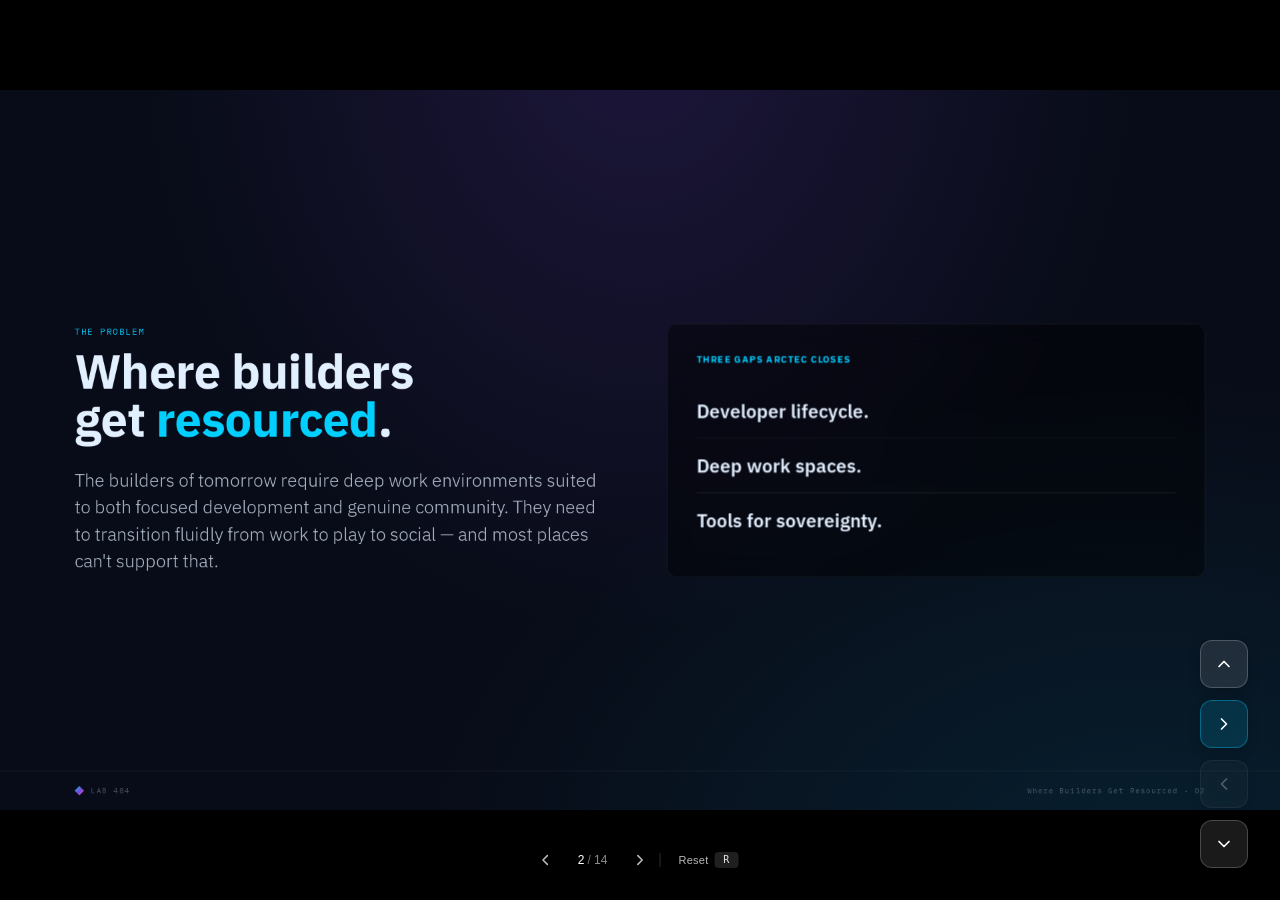
==== commit 131c3171: "Restructure deck to match Poly's 10-slide outline - Strip tertiary explanatory text from main-slide " ====
--- a/L484 — Pitch Deck.html
+++ b/L484 — Pitch Deck.html
@@ -17,7 +17,7 @@
 
   <!-- 0·0 — COVER (main) -->
   <section class="s arctec" data-row="0" data-col="0" data-label="Cover" data-footer="Cover · 01">
-    <img class="bg-render" src="assets/render-arctec-night.jpg" alt="" style="opacity:0.35;" />
+    <img class="bg-render" src="assets/render-arctec-night.jpg" alt="" style="opacity:100%;" />
     <div style="position:absolute;inset:0;z-index:1;background:linear-gradient(180deg,rgba(5,8,15,0.55) 0%,rgba(5,8,15,0.20) 35%,rgba(5,8,15,0.70) 75%,rgba(5,8,15,0.92) 100%);"></div>
     <div class="frame" style="display:flex;flex-direction:column;align-items:center;justify-content:center;text-align:center;gap:32px;z-index:2;">
       <img src="assets/logo-arctic.jpg" alt="The ArcTec" class="anim" style="height:260px;width:auto;object-fit:contain;border-radius:12px;" />
@@ -52,7 +52,7 @@
           </div>
           <div class="glass glass-p">
             <div class="label">Campus Program</div>
-            <div style="font-size:18px;color:var(--text-body);line-height:1.7;">ArcTec Center · Noderunners Store<br>Radius Grocery · Kitchen 484<br>Data Center · Tiny Homes · Coffee Shop</div>
+            <div style="font-size:18px;color:var(--text-body);line-height:1.7;">ArcTec Center · Noderunners Store<br>Divine Provisions · Kitchen 484<br>Data Center · Tiny Homes · Coffee Shop</div>
           </div>
           <div class="glass glass-p">
             <div class="label">Operated by</div>
@@ -82,18 +82,15 @@
         <div style="font-size:14px;font-weight:700;color:var(--cyan);letter-spacing:0.10em;text-transform:uppercase;margin-bottom:28px;">Three gaps ArcTec closes</div>
         <div>
           <div style="padding:22px 0;">
-            <div style="font-size:21px;font-weight:600;color:var(--text-primary);margin-bottom:8px;">Developer lifecycle.</div>
-            <div style="font-size:18px;color:var(--text-body);line-height:1.6;">Developers cycle through locations. Each move is a disruption without the right infrastructure.</div>
+            <div style="font-size:28px;font-weight:600;color:var(--text-primary);">Developer lifecycle.</div>
           </div>
           <div class="divider"></div>
           <div style="padding:22px 0;">
-            <div style="font-size:21px;font-weight:600;color:var(--text-primary);margin-bottom:8px;">Deep work spaces.</div>
-            <div style="font-size:18px;color:var(--text-body);line-height:1.6;">AI compute, high-speed infrastructure, and community baked in — not bolted on.</div>
+            <div style="font-size:28px;font-weight:600;color:var(--text-primary);">Deep work spaces.</div>
           </div>
           <div class="divider"></div>
           <div style="padding:22px 0;">
-            <div style="font-size:21px;font-weight:600;color:var(--text-primary);margin-bottom:8px;">Tools for sovereignty.</div>
-            <div style="font-size:18px;color:var(--text-body);line-height:1.6;">Noderunner hardware and AI rigs at the space — not shipped from Amazon and guessed at.</div>
+            <div style="font-size:28px;font-weight:600;color:var(--text-primary);">Tools for sovereignty.</div>
           </div>
         </div>
       </div>
@@ -154,18 +151,15 @@
       <div class="anim d2" style="display:grid;grid-template-columns:1fr 1fr 1fr;gap:52px;padding-top:36px;border-top:1px solid rgba(255,255,255,0.08);">
         <div>
           <div style="font-size:14px;font-weight:700;color:var(--cyan);letter-spacing:0.10em;text-transform:uppercase;margin-bottom:14px;">Lodging</div>
-          <div style="font-size:22px;font-weight:600;color:var(--text-primary);margin-bottom:10px;">Tiny homes on campus.</div>
-          <div style="font-size:18px;color:var(--text-body);line-height:1.65;">Crash without disrupting your project cadence or losing your community context.</div>
+          <div style="font-size:28px;font-weight:600;color:var(--text-primary);">Tiny homes on campus.</div>
         </div>
         <div>
           <div style="font-size:14px;font-weight:700;color:var(--cyan);letter-spacing:0.10em;text-transform:uppercase;margin-bottom:14px;">Living</div>
-          <div style="font-size:22px;font-weight:600;color:var(--text-primary);margin-bottom:10px;">Everything in one place.</div>
-          <div style="font-size:18px;color:var(--text-body);line-height:1.65;">Clean food, a kitchen, a grocery, a coffee shop — daily needs handled on-site so developers stay in flow.</div>
+          <div style="font-size:28px;font-weight:600;color:var(--text-primary);">Everything in one place.</div>
         </div>
         <div>
           <div style="font-size:14px;font-weight:700;color:var(--cyan);letter-spacing:0.10em;text-transform:uppercase;margin-bottom:14px;">Community</div>
-          <div style="font-size:22px;font-weight:600;color:var(--text-primary);margin-bottom:10px;">People who speak your language.</div>
-          <div style="font-size:18px;color:var(--text-body);line-height:1.65;">Sovereign tech builders, Bitcoin node runners, AI researchers — high signal, low noise.</div>
+          <div style="font-size:28px;font-weight:600;color:var(--text-primary);">People who speak your language.</div>
         </div>
       </div>
     </div>
@@ -216,7 +210,7 @@
 
   <!-- 3·0 — ArcTec Circle (main) -->
   <section class="s arctec" data-row="3" data-col="0" data-label="The ArcTec Circle" data-footer="The ArcTec Circle · 04">
-    <img class="bg-render" src="assets/render-garden-night.jpg" alt="" style="opacity:0.25;" />
+    <img class="bg-render" src="assets/render-garden-night.jpg" alt="" style="opacity:100%;" />
     <div style="position:absolute;inset:0;z-index:1;background:linear-gradient(180deg,rgba(8,12,24,0.75) 0%,rgba(8,12,24,0.45) 40%,rgba(8,12,24,0.80) 100%);"></div>
     <div class="frame" style="display:flex;flex-direction:column;justify-content:center;gap:52px;z-index:2;">
       <div class="anim">
@@ -229,21 +223,23 @@
           <div style="font-size:18px;color:var(--text-muted);margin-top:14px;font-family:var(--font-mono);letter-spacing:0.06em;">events / month</div>
           <div style="width:2px;height:32px;background:var(--grad-aurora);margin:24px auto;opacity:0.6;"></div>
           <div style="font-size:17px;color:var(--text-body);line-height:1.5;">High-signal network of sovereign tech builders.</div>
+          <div style="display:flex;flex-direction:column;gap:6px;margin-top:20px;padding-top:20px;border-top:1px solid rgba(255,255,255,0.08);text-align:left;">
+            <div style="font-size:14px;color:var(--text-muted);font-family:var(--font-mono);"><span style="color:var(--text-primary);font-weight:700;">900</span> event attendees</div>
+            <div style="font-size:14px;color:var(--text-muted);font-family:var(--font-mono);"><span style="color:var(--text-primary);font-weight:700;">250</span> community members</div>
+            <div style="font-size:14px;color:var(--text-muted);font-family:var(--font-mono);"><span style="color:var(--text-primary);font-weight:700;">25</span> lab members</div>
+          </div>
         </div>
         <div style="display:flex;flex-direction:column;gap:28px;padding-top:4px;">
           <div>
-            <div style="font-size:21px;font-weight:600;color:var(--text-primary);margin-bottom:8px;">Private Member Association</div>
-            <p style="font-size:19px;color:var(--text-body);line-height:1.6;margin:0;">A PMA centered on open source sovereign technology. Members own their access, their data, and their contributions — no platform can deplatform them.</p>
+            <div style="font-size:28px;font-weight:600;color:var(--text-primary);">Private Member Association</div>
           </div>
           <div style="height:1px;background:rgba(255,255,255,0.07);"></div>
           <div>
-            <div style="font-size:21px;font-weight:600;color:var(--text-primary);margin-bottom:8px;">Network that compounds</div>
-            <p style="font-size:19px;color:var(--text-body);line-height:1.6;margin:0;">14 active startups sharing talent, code, hardware, and insight across a single community layer. The value grows with every builder who joins.</p>
+            <div style="font-size:28px;font-weight:600;color:var(--text-primary);">Network that compounds</div>
           </div>
           <div style="height:1px;background:rgba(255,255,255,0.07);"></div>
           <div>
-            <div style="font-size:21px;font-weight:600;color:var(--text-primary);margin-bottom:8px;">Decentralized governance</div>
-            <p style="font-size:19px;color:var(--text-body);line-height:1.6;margin:0;">Decisions about the space, events, and direction are made collectively. Members vote with their time and resources, not just a fee.</p>
+            <div style="font-size:28px;font-weight:600;color:var(--text-primary);">Decentralized governance</div>
           </div>
         </div>
       </div>
@@ -283,130 +279,11 @@
     </section>
 
   <!-- ═══════════════════════════════════════════════════════════
-       ROW 4 — THE SPACE (4 columns: commons hero / four moods / grounds / campus plan)
-       ═══════════════════════════════════════════════════════════ -->
-
-  <!-- 4·0 — The Commons (interior hero) -->
-  <section class="s arctec" data-row="4" data-col="0" data-label="The Commons" data-footer="The Space · 05">
-    <img class="bg-render" src="assets/render-arctec-evening.jpg" alt="" style="opacity:0.55;" />
-    <div style="position:absolute;inset:0;z-index:1;background:linear-gradient(180deg,rgba(5,8,15,0.30) 0%,rgba(5,8,15,0.10) 30%,rgba(5,8,15,0.65) 70%,rgba(5,8,15,0.90) 100%);"></div>
-    <div class="frame" style="display:flex;flex-direction:column;justify-content:flex-end;gap:32px;z-index:2;">
-      <div class="anim">
-        <div class="label" style="margin-bottom:14px;">The Space</div>
-        <div class="h1">The <span class="aurora">commons</span>.</div>
-      </div>
-      <div class="grid-3 anim d1" style="gap:24px;padding-bottom:16px;">
-        <div class="glass" style="padding:24px 28px;">
-          <div class="label" style="margin-bottom:8px;">Coworking</div>
-          <div style="font-size:18px;color:var(--text-body);line-height:1.6;">Deep work stations · AI rigs · high-speed mesh · private focus rooms</div>
-        </div>
-        <div class="glass" style="padding:24px 28px;">
-          <div class="label" style="margin-bottom:8px;">Community</div>
-          <div style="font-size:18px;color:var(--text-body);line-height:1.6;">Lounge · events floor · Bitcoin ATM · Noderunner hardware on-site</div>
-        </div>
-        <div class="glass" style="padding:24px 28px;">
-          <div class="label" style="margin-bottom:8px;">Nourishment</div>
-          <div style="font-size:18px;color:var(--text-body);line-height:1.6;">Radius Grocery · Kitchen 484 · organic, local, grass-fed on-campus</div>
-        </div>
-      </div>
-    </div>
-    </section>
-
-  <!-- 4·1 — Four moods gallery -->
-  <section class="s detail" data-row="4" data-col="1" data-label="The Space — Four Moods" data-footer="The Space · 05–">
-    <div class="frame" style="display:flex;flex-direction:column;justify-content:center;gap:28px;">
-      <div class="anim">
-        <div class="label" style="margin-bottom:12px;">The Commons</div>
-        <div class="h2">The space changes with you.</div>
-      </div>
-      <div class="anim d1" style="display:grid;grid-template-columns:1fr 1fr;grid-template-rows:1fr 1fr;gap:16px;flex:1;max-height:580px;">
-        <div style="position:relative;border-radius:var(--r-card);overflow:hidden;">
-          <img src="assets/render-commons-day.jpg" alt="Interior day" style="width:100%;height:100%;object-fit:cover;" />
-          <div style="position:absolute;bottom:0;left:0;right:0;padding:16px 20px;background:linear-gradient(0deg,rgba(5,8,15,0.85) 0%,transparent 100%);">
-            <div class="label" style="font-size:11px;">Day · Work mode</div>
-          </div>
-        </div>
-        <div style="position:relative;border-radius:var(--r-card);overflow:hidden;">
-          <img src="assets/render-garden-day.jpg" alt="Outdoor open air" style="width:100%;height:100%;object-fit:cover;" />
-          <div style="position:absolute;bottom:0;left:0;right:0;padding:16px 20px;background:linear-gradient(0deg,rgba(5,8,15,0.85) 0%,transparent 100%);">
-            <div class="label" style="font-size:11px;">Sky · Open air</div>
-          </div>
-        </div>
-        <div style="position:relative;border-radius:var(--r-card);overflow:hidden;">
-          <img src="assets/render-commons-night.jpg" alt="Interior night" style="width:100%;height:100%;object-fit:cover;" />
-          <div style="position:absolute;bottom:0;left:0;right:0;padding:16px 20px;background:linear-gradient(0deg,rgba(5,8,15,0.85) 0%,transparent 100%);">
-            <div class="label" style="font-size:11px;">Night · Flow state</div>
-          </div>
-        </div>
-        <div style="position:relative;border-radius:var(--r-card);overflow:hidden;">
-          <img src="assets/render-arctec-night.jpg" alt="Late night interior" style="width:100%;height:100%;object-fit:cover;" />
-          <div style="position:absolute;bottom:0;left:0;right:0;padding:16px 20px;background:linear-gradient(0deg,rgba(5,8,15,0.85) 0%,transparent 100%);">
-            <div class="label" style="font-size:11px;">Stars · Late night build</div>
-          </div>
-        </div>
-      </div>
-    </div>
-    </section>
-
-  <!-- 4·2 — The Grounds (outdoor hero) -->
-  <section class="s arctec" data-row="4" data-col="2" data-label="The Grounds" data-footer="The Space · 05">
-    <img class="bg-render" src="assets/render-grounds-aerial-night.jpg" alt="" style="opacity:0.60;" />
-    <div style="position:absolute;inset:0;z-index:1;background:linear-gradient(180deg,rgba(5,8,15,0.20) 0%,rgba(5,8,15,0.05) 25%,rgba(5,8,15,0.55) 65%,rgba(5,8,15,0.92) 100%);"></div>
-    <div class="frame" style="display:flex;flex-direction:column;justify-content:flex-end;gap:32px;z-index:2;">
-      <div class="anim">
-        <div class="label" style="margin-bottom:14px;">The Outdoor Commons</div>
-        <div class="h1">The <span class="aurora">grounds</span>.</div>
-      </div>
-      <div class="anim d1" style="display:flex;gap:16px;flex-wrap:wrap;padding-bottom:16px;">
-        <div class="pill cyan"><span class="dot"></span>Fire pit circle</div>
-        <div class="pill cyan"><span class="dot"></span>Barrel sauna</div>
-        <div class="pill cyan"><span class="dot"></span>Hot tub</div>
-        <div class="pill cyan"><span class="dot"></span>Private cabanas</div>
-        <div class="pill cyan"><span class="dot"></span>Garden + mural walls</div>
-        <div class="pill cyan"><span class="dot"></span>Roof deck + pool</div>
-      </div>
-    </div>
-    </section>
-
-  <!-- 4·3 — Campus Master Plan -->
-  <section class="s detail" data-row="4" data-col="3" data-label="Campus Master Plan" data-footer="The Space · 05–">
-    <div class="frame" style="display:flex;flex-direction:column;justify-content:center;gap:28px;">
-      <div class="anim">
-        <div class="label" style="margin-bottom:12px;">Master Plan</div>
-        <div class="h2">ArcTec campus.</div>
-      </div>
-      <div class="anim d1" style="display:grid;grid-template-columns:1.5fr 1fr;gap:28px;align-items:start;">
-        <div style="border-radius:var(--r-card);overflow:hidden;box-shadow:0 0 0 1px var(--glass-border);">
-          <img src="assets/render-master-plan.jpg" alt="ArcTec Campus Master Plan" style="width:100%;height:auto;display:block;" />
-        </div>
-        <div style="display:flex;flex-direction:column;gap:16px;">
-          <div class="glass" style="padding:22px 24px;">
-            <div class="label" style="margin-bottom:8px;">Lot 1 — Top</div>
-            <div style="font-size:17px;color:var(--text-body);line-height:1.6;">Amsterdam-style coffee shop · drive-thru</div>
-          </div>
-          <div class="glass" style="padding:22px 24px;">
-            <div class="label" style="margin-bottom:8px;">Lot 2 — Middle Left</div>
-            <div style="font-size:17px;color:var(--text-body);line-height:1.6;">4 tiny homes · member residences</div>
-          </div>
-          <div class="glass" style="padding:22px 24px;">
-            <div class="label" style="margin-bottom:8px;">Lot 3 — Middle Right</div>
-            <div style="font-size:17px;color:var(--text-body);line-height:1.6;">Data center · offices</div>
-          </div>
-          <div class="glass crest" style="padding:22px 24px;">
-            <div class="label" style="margin-bottom:8px;">Lot 4 — Main</div>
-            <div style="font-size:17px;color:var(--text-body);line-height:1.6;">ArcTec Center · campus commons · roof deck · pool · Stacks by the Tracks</div>
-          </div>
-        </div>
-      </div>
-    </div>
-    </section>
-
-  <!-- ═══════════════════════════════════════════════════════════
-       ROW 5 — LAB 484
+       ROW 4 — LAB 484
        ═══════════════════════════════════════════════════════════ -->
 
   <!-- 5·0 — Lab 484 (main) -->
-  <section class="s arctec" data-row="5" data-col="0" data-label="Lab 484" data-footer="Lab 484 · 06">
+  <section class="s arctec" data-row="4" data-col="0" data-label="Lab 484" data-footer="Lab 484 · 05">
     <div class="frame" style="display:flex;flex-direction:column;justify-content:center;gap:48px;">
       <div class="anim">
         <div class="label" style="margin-bottom:14px;">The Organization</div>
@@ -416,25 +293,22 @@
       <div class="grid-3 anim d2">
         <div class="glass" style="padding:32px;">
           <div class="label" style="margin-bottom:16px;">Business Model</div>
-          <div style="font-size:20px;font-weight:500;color:var(--text-primary);margin-bottom:10px;">Support early. Grow together.</div>
-          <div style="font-size:18px;color:var(--text-body);line-height:1.6;">Lab 484 provides what early-stage startups need most — space, tools, community, and coordination — without taking equity.</div>
+          <div style="font-size:28px;font-weight:600;color:var(--text-primary);">Support early. Grow together.</div>
         </div>
         <div class="glass" style="padding:32px;">
           <div class="label" style="margin-bottom:16px;">Current Projects</div>
-          <div style="font-size:20px;font-weight:500;color:var(--text-primary);margin-bottom:10px;"><span class="aurora">14 active startups.</span></div>
-          <div style="font-size:18px;color:var(--text-body);line-height:1.6;">Flagship: Archipelago — a simplified Bitcoin node system for digital sovereignty. Plus AI, mesh networking, and Web5 infrastructure projects.</div>
+          <div style="font-size:28px;font-weight:600;color:var(--text-primary);"><span class="aurora">14 active startups.</span></div>
         </div>
         <div class="glass" style="padding:32px;">
           <div class="label" style="margin-bottom:16px;">Memberships</div>
-          <div style="font-size:20px;font-weight:500;color:var(--text-primary);margin-bottom:10px;">Access the whole stack.</div>
-          <div style="font-size:18px;color:var(--text-body);line-height:1.6;">Members purchase access to space, amenities, network, tools, food, lodging, and creature comforts — everything needed to build without friction.</div>
+          <div style="font-size:28px;font-weight:600;color:var(--text-primary);">Access the whole stack.</div>
         </div>
       </div>
     </div>
     </section>
 
   <!-- 5·1 — Lab 484 detail -->
-  <section class="s detail" data-row="5" data-col="1" data-label="Lab 484 Detail" data-footer="Lab 484 Detail · 06–">
+  <section class="s detail" data-row="4" data-col="1" data-label="Lab 484 Detail" data-footer="Lab 484 Detail · 05–">
     <div class="frame" style="display:flex;flex-direction:column;justify-content:center;gap:36px;">
       <div class="anim">
         <div class="label" style="margin-bottom:14px;">Deeper Read</div>
@@ -447,8 +321,12 @@
             <p class="card-p">Lab 484 is a nonprofit because the mission is infrastructure, not profit. The goal is to accelerate the production of open source sovereign tech by removing the friction that typically kills early-stage projects before they ship.</p>
           </div>
           <div class="glass glass-p">
-            <div class="label">4 Austin Locations</div>
-            <p class="card-p">The multi-location footprint across Austin means builders can move between spaces and communities without losing their Lab 484 context. Each location serves a different function in the overall network.</p>
+            <div class="label" style="margin-bottom:12px;">Current Projects</div>
+            <div style="display:flex;flex-direction:column;gap:12px;margin-top:4px;">
+              <div style="font-size:18px;color:var(--text-primary);">Smart kiosk vending machines — BTC mining, AI compute, and mesh connectivity built in, earning even when not selling product</div>
+              <div style="font-size:18px;color:var(--text-primary);">Enterprise services — AI for business, private and secure clouds</div>
+              <div style="font-size:18px;color:var(--text-primary);">Mesh networking bootcamps — 3-day crash course, $25k in certifications for a $2,500 fee</div>
+            </div>
           </div>
         </div>
         <div style="display:flex;flex-direction:column;gap:20px;">
@@ -470,8 +348,8 @@
     </section>
 
   <!-- 5·2 — Lab 484: Membership Tiers -->
-  <section class="s detail" data-row="5" data-col="2" data-label="Membership Tiers" data-footer="Membership Tiers · 06">
-    <img class="bg-render" src="assets/render-commons-day.jpg" alt="" style="opacity:0.30;" />
+  <section class="s detail" data-row="4" data-col="2" data-label="Membership Tiers" data-footer="Membership Tiers · 05">
+    <img class="bg-render" src="assets/render-commons-day.jpg" alt="" style="opacity:100%;" />
     <div style="position:absolute;inset:0;z-index:1;background:linear-gradient(180deg,rgba(5,8,15,0.55) 0%,rgba(5,8,15,0.20) 35%,rgba(5,8,15,0.20) 65%,rgba(5,8,15,0.80) 100%);"></div>
     <div class="frame" style="display:flex;flex-direction:column;justify-content:center;gap:32px;z-index:2;">
 
@@ -541,381 +419,96 @@
     </section>
 
   <!-- ═══════════════════════════════════════════════════════════
-       ROW 6 — NODERUNNERS STORE
-       ═══════════════════════════════════════════════════════════ -->
-
-  <!-- 6·0 — Noderunners Store (main) -->
-  <section class="s arctec" data-row="6" data-col="0" data-label="Noderunners Store" data-footer="Noderunners Store · 07">
-    <img class="bg-render" src="assets/render-noderunners-night.jpg" alt="" style="opacity:0.60;" />
-    <div style="position:absolute;inset:0;z-index:1;background:linear-gradient(180deg,rgba(5,8,15,0.75) 0%,rgba(5,8,15,0.10) 35%,rgba(5,8,15,0.55) 65%,rgba(5,8,15,0.92) 100%);"></div>
+       ROW 5 — MORE SPACE, MORE TENANTS
+       ═══════════════════════════════════════════════════════════ -->
+
+  <!-- 6·0 — More Space, More Tenants (main) -->
+  <section class="s arctec" data-row="5" data-col="0" data-label="More Space, More Tenants" data-footer="More Space, More Tenants · 06">
+    <div class="frame" style="display:flex;flex-direction:column;justify-content:center;gap:48px;">
+      <div class="anim">
+        <div class="label" style="margin-bottom:14px;">The Campus</div>
+        <div class="h1">More space. <span class="aurora">More tenants.</span></div>
+      </div>
+      <p class="lead anim d1" style="max-width:56ch;">Three operating tenants share the ArcTec campus footprint — each one a revenue stream, each one closing a different gap in the builder's day.</p>
+      <div class="grid-3 anim d2">
+        <div class="glass" style="padding:32px;">
+          <div class="label" style="margin-bottom:16px;">Noderunners Store</div>
+          <div style="font-size:28px;font-weight:600;color:var(--text-primary);">Hardware sovereignty, hands-on.</div>
+        </div>
+        <div class="glass" style="padding:32px;">
+          <div class="label" style="margin-bottom:16px;">Kitchen 484</div>
+          <div style="font-size:28px;font-weight:600;color:var(--text-primary);">Food that fuels the work.</div>
+        </div>
+        <div class="glass" style="padding:32px;">
+          <div class="label" style="margin-bottom:16px;">Divine Provisions</div>
+          <div style="font-size:28px;font-weight:600;color:var(--text-primary);">Sourced close. Sold honest.</div>
+        </div>
+      </div>
+    </div>
+    </section>
+
+  <!-- ═══════════════════════════════════════════════════════════
+       ROW 6 — RESILIENCE DESIGN CENTER
+       ═══════════════════════════════════════════════════════════ -->
+
+  <!-- 9·0 — Resilience Design Center (main) -->
+  <section class="s arctec" data-row="6" data-col="0" data-label="Resilience Design Center" data-footer="Resilience Design Center · 07">
+    <img class="bg-render" src="assets/photo-site-rooftop.jpg" alt="" style="opacity:0.55;" />
+    <div style="position:absolute;inset:0;z-index:1;background:linear-gradient(180deg,rgba(5,8,15,0.65) 0%,rgba(5,8,15,0.15) 35%,rgba(5,8,15,0.55) 65%,rgba(5,8,15,0.92) 100%);"></div>
     <div class="frame" style="display:flex;flex-direction:column;justify-content:flex-end;gap:48px;z-index:2;">
       <div class="anim">
-        <div class="label" style="margin-bottom:14px;">Revenue Stream 1</div>
-        <div class="h1">Noderunners <span class="aurora">Store</span>.</div>
-      </div>
-      <p class="lead anim d1" style="max-width:56ch;">Everything you need to become a fully equipped node runner and achieve digital sovereignty — located at ArcTec Center, available to members and the public.</p>
+        <div class="label" style="margin-bottom:14px;">The Build</div>
+        <div class="h1">Resilience <span class="aurora">Design Center</span>.</div>
+      </div>
+      <p class="lead anim d1" style="max-width:56ch;">A live demonstration of resilient homes and communities — built on campus, not just pitched on paper.</p>
+      <div class="grid-2 anim d2" style="gap:24px;">
+        <div class="glass" style="padding:32px;">
+          <div class="label" style="margin-bottom:16px;">Tiny Homes</div>
+          <div style="font-size:28px;font-weight:600;color:var(--text-primary);">6 units. One showroom.</div>
+        </div>
+        <div class="glass" style="padding:32px;">
+          <div class="label" style="margin-bottom:16px;">Grid-Independent Systems</div>
+          <div style="font-size:28px;font-weight:600;color:var(--text-primary);">Self-provisioned. Regenerative ag as a service.</div>
+        </div>
+      </div>
+    </div>
+    </section>
+
+  <!-- ═══════════════════════════════════════════════════════════
+       ROW 7 — RECREATING SOCIETY
+       ═══════════════════════════════════════════════════════════ -->
+
+  <!-- 10·0 — Recreating Society (main) -->
+  <section class="s arctec" data-row="7" data-col="0" data-label="Recreating Society" data-footer="Recreating Society · 08">
+    <div class="frame" style="display:flex;flex-direction:column;justify-content:center;gap:48px;">
+      <div class="anim">
+        <div class="label" style="margin-bottom:14px;">The Thesis</div>
+        <div class="h1">Recreating <span class="aurora">society</span>.</div>
+      </div>
+      <p class="lead anim d1" style="max-width:56ch;">A new civilization needs more than software — it needs its own communications, governance, and infrastructure.</p>
       <div class="grid-3 anim d2">
         <div class="glass" style="padding:32px;">
-          <div class="label" style="margin-bottom:16px;">Node Hardware</div>
-          <div style="font-size:20px;font-weight:500;color:var(--text-primary);margin-bottom:10px;">Bitcoin nodes. Start9. Umbrel.</div>
-          <div style="font-size:18px;color:var(--text-body);line-height:1.6;">Pre-configured and ready-to-run hardware for anyone who wants to leave trusted third parties behind. No guesswork.</div>
-        </div>
-        <div class="glass" style="padding:32px;">
-          <div class="label" style="margin-bottom:16px;">AI Hardware</div>
-          <div style="font-size:20px;font-weight:500;color:var(--text-primary);margin-bottom:10px;">Local AI. Your data. Your rules.</div>
-          <div style="font-size:18px;color:var(--text-body);line-height:1.6;">GPU rigs and AI edge devices for running models locally — no cloud, no surveillance, complete control of your inference stack.</div>
-        </div>
-        <div class="glass" style="padding:32px;">
-          <div class="label" style="margin-bottom:16px;">Mesh Networks</div>
-          <div style="font-size:20px;font-weight:500;color:var(--text-primary);margin-bottom:10px;">Unstoppable communication.</div>
-          <div style="font-size:18px;color:var(--text-body);line-height:1.6;">Meshtastic devices, antennas, and accessories to build private mesh networks — the infrastructure layer below the internet.</div>
-        </div>
-      </div>
-    </div>
-    </section>
-
-  <!-- 6·1 — Noderunners Store detail -->
-  <section class="s detail" data-row="6" data-col="1" data-label="Noderunners Detail" data-footer="Noderunners Detail · 07–">
-    <img class="bg-render" src="assets/render-noderunners-day.jpg" alt="" style="opacity:0.18;" />
-    <div style="position:absolute;inset:0;z-index:1;background:linear-gradient(180deg,rgba(5,8,15,0.60) 0%,rgba(5,8,15,0.25) 50%,rgba(5,8,15,0.70) 100%);"></div>
-    <div class="frame" style="display:flex;flex-direction:column;justify-content:center;gap:36px;z-index:2;">
-      <div class="anim">
-        <div class="label" style="margin-bottom:14px;">Deeper Read</div>
-        <div class="h2">The hardware sovereignty stack.</div>
-      </div>
-      <div class="grid-2 anim d1" style="gap:32px;align-items:start;">
-        <div style="display:flex;flex-direction:column;gap:20px;">
-          <div class="glass glass-p">
-            <div class="label">Why a Physical Store</div>
-            <p class="card-p">Most noderunner hardware is purchased online, configured in isolation, and never tested in a community context. The Noderunners Store provides hands-on guidance, pre-configuration, and ongoing support — not just a product.</p>
-          </div>
-          <div class="glass glass-p">
-            <div class="label">Archipelago Integration</div>
-            <p class="card-p">The store is the retail face of Archipelago — the flagship Lab 484 project. As Archipelago ships, the store becomes the primary distribution and onboarding channel for hardware units.</p>
-          </div>
-        </div>
-        <div style="display:flex;flex-direction:column;gap:20px;">
-          <div class="glass crest glass-p">
-            <div class="label" style="margin-bottom:12px;">Product Lines</div>
-            <div style="display:flex;flex-direction:column;gap:12px;margin-top:4px;">
-              <div style="font-size:18px;color:var(--text-primary);">Bitcoin node hardware (Start9, Umbrel, custom)</div>
-              <div style="font-size:18px;color:var(--text-primary);">AI inference hardware (GPU rigs, edge AI devices)</div>
-              <div style="font-size:18px;color:var(--text-primary);">Mesh network devices (Meshtastic + accessories)</div>
-              <div style="font-size:18px;color:var(--text-primary);">Peripherals: antennas, enclosures, cables</div>
-              <div style="font-size:18px;color:var(--text-primary);">Software + configuration services</div>
-            </div>
-          </div>
-          <div class="glass glass-p">
-            <div class="label">Revenue Model</div>
-            <p class="card-p">Hardware retail + configuration services + ongoing support memberships. Member pricing for ArcTec Circle members. Public pricing for walk-in and online sales.</p>
-          </div>
-        </div>
-      </div>
-    </div>
-    </section>
-
-  <!-- 6·2 — Noderunners Unit Economics (private — data blurred) -->
-  <section class="s detail" data-row="6" data-col="2" data-label="Noderunners Unit Economics" data-footer="Noderunners Economics · 07">
-    <div class="frame" style="display:flex;flex-direction:column;justify-content:center;gap:28px;">
-
-      <div class="anim" style="display:flex;flex-direction:column;gap:10px;">
-        <div class="label" style="margin-bottom:6px;">Noderunners Store</div>
-        <div class="h2">Unit economics.</div>
-        <span class="forthcoming" style="width:fit-content;">⊘ Revenue detail — private</span>
-      </div>
-
-      <div class="redacted anim d1" style="display:flex;flex-direction:column;gap:16px;">
-
-        <div class="glass" style="padding:20px 28px;">
-          <div class="label" style="margin-bottom:14px;">Product Revenue Breakdown</div>
-          <div style="display:grid;grid-template-columns:2fr 1fr 1fr 1fr 1fr;gap:0;font-family:var(--font-mono);font-size:13px;">
-            <div style="padding:8px 0;border-bottom:1px solid rgba(255,255,255,0.08);color:var(--text-faint);font-family:var(--font-sans);font-size:11px;letter-spacing:0.08em;text-transform:uppercase;">Category</div>
-            <div style="padding:8px 0;border-bottom:1px solid rgba(255,255,255,0.08);color:var(--text-faint);font-family:var(--font-sans);font-size:11px;letter-spacing:0.08em;text-transform:uppercase;text-align:right;">COGS %</div>
-            <div style="padding:8px 0;border-bottom:1px solid rgba(255,255,255,0.08);color:var(--text-faint);font-family:var(--font-sans);font-size:11px;letter-spacing:0.08em;text-transform:uppercase;text-align:right;">Margin %</div>
-            <div style="padding:8px 0;border-bottom:1px solid rgba(255,255,255,0.08);color:var(--text-faint);font-family:var(--font-sans);font-size:11px;letter-spacing:0.08em;text-transform:uppercase;text-align:right;">Units / mo</div>
-            <div style="padding:8px 0;border-bottom:1px solid rgba(255,255,255,0.08);color:var(--text-faint);font-family:var(--font-sans);font-size:11px;letter-spacing:0.08em;text-transform:uppercase;text-align:right;">MRR</div>
-            <div style="padding:10px 0;border-bottom:1px solid rgba(255,255,255,0.05);color:var(--text-body);">Bitcoin node hardware</div><div style="padding:10px 0;border-bottom:1px solid rgba(255,255,255,0.05);color:var(--text-primary);text-align:right;">42%</div><div style="padding:10px 0;border-bottom:1px solid rgba(255,255,255,0.05);color:var(--cyan);text-align:right;">58%</div><div style="padding:10px 0;border-bottom:1px solid rgba(255,255,255,0.05);color:var(--text-body);text-align:right;">18</div><div style="padding:10px 0;border-bottom:1px solid rgba(255,255,255,0.05);color:var(--text-primary);text-align:right;">$3,420</div>
-            <div style="padding:10px 0;border-bottom:1px solid rgba(255,255,255,0.05);color:var(--text-body);">AI inference hardware</div><div style="padding:10px 0;border-bottom:1px solid rgba(255,255,255,0.05);color:var(--text-primary);text-align:right;">51%</div><div style="padding:10px 0;border-bottom:1px solid rgba(255,255,255,0.05);color:var(--cyan);text-align:right;">49%</div><div style="padding:10px 0;border-bottom:1px solid rgba(255,255,255,0.05);color:var(--text-body);text-align:right;">9</div><div style="padding:10px 0;border-bottom:1px solid rgba(255,255,255,0.05);color:var(--text-primary);text-align:right;">$2,160</div>
-            <div style="padding:10px 0;border-bottom:1px solid rgba(255,255,255,0.05);color:var(--text-body);">Mesh network devices</div><div style="padding:10px 0;border-bottom:1px solid rgba(255,255,255,0.05);color:var(--text-primary);text-align:right;">38%</div><div style="padding:10px 0;border-bottom:1px solid rgba(255,255,255,0.05);color:var(--cyan);text-align:right;">62%</div><div style="padding:10px 0;border-bottom:1px solid rgba(255,255,255,0.05);color:var(--text-body);text-align:right;">24</div><div style="padding:10px 0;border-bottom:1px solid rgba(255,255,255,0.05);color:var(--text-primary);text-align:right;">$1,980</div>
-            <div style="padding:10px 0;border-bottom:1px solid rgba(255,255,255,0.05);color:var(--text-body);">Config + services</div><div style="padding:10px 0;border-bottom:1px solid rgba(255,255,255,0.05);color:var(--text-primary);text-align:right;">12%</div><div style="padding:10px 0;border-bottom:1px solid rgba(255,255,255,0.05);color:var(--cyan);text-align:right;">88%</div><div style="padding:10px 0;border-bottom:1px solid rgba(255,255,255,0.05);color:var(--text-body);text-align:right;">31</div><div style="padding:10px 0;border-bottom:1px solid rgba(255,255,255,0.05);color:var(--text-primary);text-align:right;">$2,480</div>
-            <div style="padding:10px 0;border-bottom:1px solid rgba(255,255,255,0.05);color:var(--text-body);">Support memberships</div><div style="padding:10px 0;border-bottom:1px solid rgba(255,255,255,0.05);color:var(--text-primary);text-align:right;">5%</div><div style="padding:10px 0;border-bottom:1px solid rgba(255,255,255,0.05);color:var(--cyan);text-align:right;">95%</div><div style="padding:10px 0;border-bottom:1px solid rgba(255,255,255,0.05);color:var(--text-body);text-align:right;">14</div><div style="padding:10px 0;border-bottom:1px solid rgba(255,255,255,0.05);color:var(--text-primary);text-align:right;">$840</div>
-            <div style="padding:10px 0;color:var(--cyan);font-weight:600;">Blended total</div><div style="padding:10px 0;color:var(--text-muted);text-align:right;">—</div><div style="padding:10px 0;color:var(--cyan);font-weight:600;text-align:right;">63%</div><div style="padding:10px 0;color:var(--text-muted);text-align:right;">96</div><div style="padding:10px 0;color:var(--cyan);font-weight:600;text-align:right;">$10,880</div>
-          </div>
-        </div>
-
-        <div style="display:grid;grid-template-columns:1fr 1fr 1fr;gap:16px;">
-          <div class="glass" style="padding:20px 24px;">
-            <div class="label">Avg Transaction</div>
-            <div style="font-size:32px;font-weight:700;color:var(--text-primary);font-family:var(--font-mono);">$342</div>
-          </div>
-          <div class="glass" style="padding:20px 24px;">
-            <div class="label">Monthly Txns</div>
-            <div style="font-size:32px;font-weight:700;color:var(--text-primary);font-family:var(--font-mono);">96</div>
-          </div>
-          <div class="glass crest" style="padding:20px 24px;">
-            <div class="label">MRR Contribution</div>
-            <div style="font-size:32px;font-weight:700;color:var(--cyan);font-family:var(--font-mono);">$10,880</div>
-          </div>
-        </div>
-
-      </div>
-
-    </div>
-    </section>
-
-  <!-- ═══════════════════════════════════════════════════════════
-       ROW 7 — RADIUS GROCERY
-       ═══════════════════════════════════════════════════════════ -->
-
-  <!-- 7·0 — Radius Grocery (main) -->
-  <section class="s arctec" data-row="7" data-col="0" data-label="Radius Grocery" data-footer="Radius Grocery · 08">
-    <div class="frame" style="display:flex;flex-direction:column;justify-content:center;gap:48px;">
-      <div class="anim">
-        <div class="label" style="margin-bottom:14px;">Revenue Stream 2</div>
-        <div class="h1">Radius <span class="aurora">Grocery</span>.</div>
-      </div>
-      <p class="lead anim d1" style="max-width:56ch;">Clean, organic, and natural foods located at ArcTec — supporting decentralized food logistics and local food security for the community and the public.</p>
-      <div class="grid-3 anim d2">
-        <div class="glass" style="padding:32px;">
-          <div class="label" style="margin-bottom:16px;">Local Food</div>
-          <div style="font-size:20px;font-weight:500;color:var(--text-primary);margin-bottom:10px;">Sourced close. Sold honest.</div>
-          <div style="font-size:18px;color:var(--text-body);line-height:1.6;">Raw milk, local produce, and goods from Austin-area suppliers. Food sovereignty starts with knowing where your food comes from.</div>
-        </div>
-        <div class="glass" style="padding:32px;">
-          <div class="label" style="margin-bottom:16px;">Prepared Foods</div>
-          <div style="font-size:20px;font-weight:500;color:var(--text-primary);margin-bottom:10px;">Ready when you are.</div>
-          <div style="font-size:18px;color:var(--text-body);line-height:1.6;">Grab-and-go options for members in flow. Clean ingredients, honest labeling, no shortcuts — food that fuels the kind of work happening at ArcTec.</div>
-        </div>
-        <div class="glass" style="padding:32px;">
-          <div class="label" style="margin-bottom:16px;">Sublease Model</div>
-          <div style="font-size:20px;font-weight:500;color:var(--text-primary);margin-bottom:10px;">Tenant. Partner. Community asset.</div>
-          <div style="font-size:18px;color:var(--text-body);line-height:1.6;">Radius Grocery operates as a sublease tenant at ArcTec — generating passive income for the campus while serving a critical community function.</div>
-        </div>
-      </div>
-    </div>
-    </section>
-
-  <!-- 7·1 — Radius Grocery detail -->
-  <section class="s detail" data-row="7" data-col="1" data-label="Radius Grocery Detail" data-footer="Radius Detail · 08–">
-    <div class="frame" style="display:flex;flex-direction:column;justify-content:center;gap:36px;">
-      <div class="anim">
-        <div class="label" style="margin-bottom:14px;">Deeper Read</div>
-        <div class="h2">Food sovereignty at the campus layer.</div>
-      </div>
-      <div class="grid-2 anim d1" style="gap:32px;align-items:start;">
-        <div style="display:flex;flex-direction:column;gap:20px;">
-          <div class="glass glass-p">
-            <div class="label">Why Food at a Tech Campus</div>
-            <p class="card-p">The conventional separation of tech and food infrastructure is a bug, not a feature. When builders don't have to leave campus for groceries or a clean meal, they stay in flow longer. Food sovereignty is part of the full-stack ArcTec thesis.</p>
-          </div>
-          <div class="glass glass-p">
-            <div class="label">Decentralized Food Logistics</div>
-            <p class="card-p">Radius Grocery is also a node in a broader decentralized food logistics model — sourcing directly from local producers and providing an alternative to centralized grocery chains for the Austin community.</p>
-          </div>
-        </div>
-        <div style="display:flex;flex-direction:column;gap:20px;">
-          <div class="glass crest glass-p">
-            <div class="label" style="margin-bottom:12px;">Business Structure</div>
-            <div style="display:flex;flex-direction:column;gap:12px;margin-top:4px;">
-              <div style="font-size:18px;color:var(--text-primary);">Operates as a sublease tenant at ArcTec</div>
-              <div style="font-size:18px;color:var(--text-primary);">Revenue: retail sales + member pricing tier</div>
-              <div style="font-size:18px;color:var(--text-primary);">Sourcing: Austin-area local producers</div>
-              <div style="font-size:18px;color:var(--text-primary);">Products: raw milk, produce, prepared foods</div>
-              <div style="font-size:18px;color:var(--text-primary);">Future: expand to ArcTec delivery network</div>
-            </div>
-          </div>
-          <div class="glass glass-p">
-            <div class="label">Revenue Contribution</div>
-            <p class="card-p">Sublease income from Radius Grocery is a recurring, passive contribution to ArcTec Center's total revenue. As campus foot traffic grows, grocery revenue grows with it.</p>
-          </div>
-        </div>
-      </div>
-    </div>
-    </section>
-
-  <!-- 7·2 — Radius Sublease Economics (private — data blurred) -->
-  <section class="s detail" data-row="7" data-col="2" data-label="Radius Sublease Economics" data-footer="Radius Economics · 08">
-    <div class="frame" style="display:flex;flex-direction:column;justify-content:center;gap:28px;">
-
-      <div class="anim" style="display:flex;flex-direction:column;gap:10px;">
-        <div class="label" style="margin-bottom:6px;">Radius Grocery</div>
-        <div class="h2">Sublease economics.</div>
-        <span class="forthcoming" style="width:fit-content;">⊘ Revenue detail — private</span>
-      </div>
-
-      <div class="redacted anim d1" style="display:flex;flex-direction:column;gap:16px;">
-
-        <div style="display:grid;grid-template-columns:1fr 1fr 1fr;gap:16px;">
-          <div class="glass" style="padding:20px 24px;display:flex;flex-direction:column;gap:8px;">
-            <div class="label">Monthly Sublease Rate</div>
-            <div style="font-size:36px;font-weight:700;color:var(--text-primary);font-family:var(--font-mono);">$1,800</div>
-            <div style="font-size:13px;color:var(--text-muted);">base / mo</div>
-          </div>
-          <div class="glass" style="padding:20px 24px;display:flex;flex-direction:column;gap:8px;">
-            <div class="label">Lease Term</div>
-            <div style="font-size:36px;font-weight:700;color:var(--text-primary);font-family:var(--font-mono);">24 mo</div>
-            <div style="font-size:13px;color:var(--text-muted);">renewable</div>
-          </div>
-          <div class="glass crest" style="padding:20px 24px;display:flex;flex-direction:column;gap:8px;">
-            <div class="label">Revenue Share</div>
-            <div style="font-size:36px;font-weight:700;color:var(--cyan);font-family:var(--font-mono);">8%</div>
-            <div style="font-size:13px;color:var(--text-muted);">of gross sales</div>
-          </div>
-        </div>
-
-        <div class="glass" style="padding:20px 28px;">
-          <div class="label" style="margin-bottom:14px;">Campus Revenue Breakdown</div>
-          <div style="display:grid;grid-template-columns:2fr 1fr 1fr;gap:0;font-size:15px;">
-            <div style="padding:8px 0;border-bottom:1px solid rgba(255,255,255,0.08);color:var(--text-faint);font-size:11px;letter-spacing:0.08em;text-transform:uppercase;font-family:var(--font-sans);">Source</div>
-            <div style="padding:8px 0;border-bottom:1px solid rgba(255,255,255,0.08);color:var(--text-faint);font-size:11px;letter-spacing:0.08em;text-transform:uppercase;font-family:var(--font-sans);text-align:right;">Monthly</div>
-            <div style="padding:8px 0;border-bottom:1px solid rgba(255,255,255,0.08);color:var(--text-faint);font-size:11px;letter-spacing:0.08em;text-transform:uppercase;font-family:var(--font-sans);text-align:right;">Annual</div>
-            <div style="padding:10px 0;border-bottom:1px solid rgba(255,255,255,0.05);color:var(--text-body);">Base sublease</div><div style="padding:10px 0;border-bottom:1px solid rgba(255,255,255,0.05);color:var(--text-primary);font-family:var(--font-mono);text-align:right;">$1,800</div><div style="padding:10px 0;border-bottom:1px solid rgba(255,255,255,0.05);color:var(--text-primary);font-family:var(--font-mono);text-align:right;">$21,600</div>
-            <div style="padding:10px 0;border-bottom:1px solid rgba(255,255,255,0.05);color:var(--text-body);">Revenue share (est.)</div><div style="padding:10px 0;border-bottom:1px solid rgba(255,255,255,0.05);color:var(--text-primary);font-family:var(--font-mono);text-align:right;">$640</div><div style="padding:10px 0;border-bottom:1px solid rgba(255,255,255,0.05);color:var(--text-primary);font-family:var(--font-mono);text-align:right;">$7,680</div>
-            <div style="padding:10px 0;border-bottom:1px solid rgba(255,255,255,0.05);color:var(--text-body);">Foot traffic premium</div><div style="padding:10px 0;border-bottom:1px solid rgba(255,255,255,0.05);color:var(--text-primary);font-family:var(--font-mono);text-align:right;">$220</div><div style="padding:10px 0;border-bottom:1px solid rgba(255,255,255,0.05);color:var(--text-primary);font-family:var(--font-mono);text-align:right;">$2,640</div>
-            <div style="padding:10px 0;color:var(--cyan);font-weight:600;">Total to ArcTec</div><div style="padding:10px 0;color:var(--cyan);font-weight:600;font-family:var(--font-mono);text-align:right;">$2,660</div><div style="padding:10px 0;color:var(--cyan);font-weight:600;font-family:var(--font-mono);text-align:right;">$31,920</div>
-          </div>
-        </div>
-
-        <div style="display:grid;grid-template-columns:1fr 1fr;gap:16px;">
-          <div class="glass" style="padding:20px 24px;">
-            <div class="label">Member Avg Spend</div>
-            <div style="font-size:28px;font-weight:700;color:var(--text-primary);font-family:var(--font-mono);">$48 <span style="font-size:14px;font-weight:400;color:var(--text-muted);">/ visit</span></div>
-          </div>
-          <div class="glass" style="padding:20px 24px;">
-            <div class="label">Avg Monthly Visits (members)</div>
-            <div style="font-size:28px;font-weight:700;color:var(--text-primary);font-family:var(--font-mono);">134 <span style="font-size:14px;font-weight:400;color:var(--text-muted);">/ mo</span></div>
-          </div>
-        </div>
-
-      </div>
-
-    </div>
-    </section>
-
-  <!-- ═══════════════════════════════════════════════════════════
-       ROW 8 — KITCHEN 484
-       ═══════════════════════════════════════════════════════════ -->
-
-  <!-- 8·0 — Kitchen 484 (main) -->
-  <section class="s arctec" data-row="8" data-col="0" data-label="Kitchen 484" data-footer="Kitchen 484 · 09">
-    <div class="frame" style="display:flex;flex-direction:column;justify-content:center;gap:44px;">
-      <div class="anim">
-        <div class="label" style="margin-bottom:14px;">Revenue Stream 3</div>
-        <div class="h1">Kitchen <span style="color:var(--cyan)">484</span>.</div>
-      </div>
-      <p class="lead anim d1" style="max-width:56ch;">A food service kitchen for the private members of ArcTec — organic, local, and grass-fed food that fuels the community and grows the network.</p>
-      <div class="glass anim d2" style="padding:40px 48px;display:grid;grid-template-columns:1fr 1fr;gap:0;align-items:center;">
-        <div style="padding-right:44px;border-right:1px solid var(--glass-border);display:flex;flex-direction:column;gap:14px;">
-          <div style="font-size:14px;font-weight:700;color:var(--cyan);letter-spacing:0.10em;text-transform:uppercase;margin-bottom:6px;">What's on the menu</div>
-          <div style="display:flex;align-items:flex-start;gap:14px;"><span style="color:var(--cyan);flex-shrink:0;line-height:1.4;">→</span><span style="font-size:19px;color:var(--text-body);line-height:1.5;">Hot meals for members in flow</span></div>
-          <div style="display:flex;align-items:flex-start;gap:14px;"><span style="color:var(--cyan);flex-shrink:0;line-height:1.4;">→</span><span style="font-size:19px;color:var(--text-body);line-height:1.5;">Organic, local, grass-fed inputs</span></div>
-          <div style="display:flex;align-items:flex-start;gap:14px;"><span style="color:var(--cyan);flex-shrink:0;line-height:1.4;">→</span><span style="font-size:19px;color:var(--text-body);line-height:1.5;">Sourced directly from Radius Grocery</span></div>
-          <div style="display:flex;align-items:flex-start;gap:14px;"><span style="color:var(--cyan);flex-shrink:0;line-height:1.4;">→</span><span style="font-size:19px;color:var(--text-body);line-height:1.5;">Integrated into the membership package</span></div>
-        </div>
-        <div style="padding-left:44px;">
-          <div style="font-size:28px;font-weight:600;color:var(--text-primary);line-height:1.3;margin-bottom:16px;">"Shared meals build stronger networks than shared Slack channels."</div>
-          <div style="font-size:17px;color:var(--text-muted);">Kitchen 484 is where the community forms across projects and disciplines.</div>
-        </div>
-      </div>
-    </div>
-    </section>
-
-  <!-- 8·1 — Kitchen 484 detail -->
-  <section class="s detail" data-row="8" data-col="1" data-label="Kitchen 484 Detail" data-footer="Kitchen Detail · 09–">
-    <div class="frame" style="display:flex;flex-direction:column;justify-content:center;gap:36px;">
-      <div class="anim">
-        <div class="label" style="margin-bottom:14px;">Deeper Read</div>
-        <div class="h2">Operations + revenue model.</div>
-      </div>
-      <div class="grid-2 anim d1" style="gap:32px;align-items:start;">
-        <div style="display:flex;flex-direction:column;gap:20px;">
-          <div class="glass glass-p">
-            <div class="label">Service Model</div>
-            <p class="card-p">Kitchen 484 operates as a food truck and on-site kitchen, serving private ArcTec members as a core service. The food truck model keeps overhead low while maximizing flexibility as campus capacity grows.</p>
-          </div>
-          <div class="glass glass-p">
-            <div class="label">Member Access</div>
-            <p class="card-p">Food service is integrated into the ArcTec membership model — members receive access to Kitchen 484 as part of their overall package. This creates a reliable demand floor independent of walk-in traffic.</p>
-          </div>
-        </div>
-        <div style="display:flex;flex-direction:column;gap:20px;">
-          <div class="glass crest glass-p">
-            <div class="label" style="margin-bottom:12px;">Integration with the Campus</div>
-            <p class="card-p">Kitchen 484 sources from Radius Grocery — closing the loop between food retail and food service on campus. As Radius Grocery's local supply chain matures, Kitchen 484's ingredient quality and cost efficiency both improve.</p>
-          </div>
-          <div class="glass glass-p">
-            <div class="label">Community Growth Driver</div>
-            <p class="card-p">Shared meals are one of the most effective community formation tools available. Kitchen 484 makes the ArcTec community stickier — members who eat together stay together, and they refer others.</p>
-          </div>
-        </div>
-      </div>
-    </div>
-    </section>
-
-  <!-- 8·2 — Kitchen 484 Economics (private — data blurred) -->
-  <section class="s detail" data-row="8" data-col="2" data-label="Kitchen 484 Economics" data-footer="Kitchen Economics · 09">
-    <div class="frame" style="display:flex;flex-direction:column;justify-content:center;gap:28px;">
-
-      <div class="anim" style="display:flex;flex-direction:column;gap:10px;">
-        <div class="label" style="margin-bottom:6px;">Kitchen 484</div>
-        <div class="h2">Food economics.</div>
-        <span class="forthcoming" style="width:fit-content;">⊘ Revenue detail — private</span>
-      </div>
-
-      <div class="redacted anim d1" style="display:flex;flex-direction:column;gap:16px;">
-
-        <div style="display:grid;grid-template-columns:1fr 1fr;gap:16px;">
-
-          <div class="glass" style="padding:20px 28px;">
-            <div class="label" style="margin-bottom:14px;">Per-Meal P&amp;L</div>
-            <div style="display:flex;flex-direction:column;gap:0;">
-              <div style="display:flex;justify-content:space-between;padding:9px 0;border-bottom:1px solid rgba(255,255,255,0.06);font-size:15px;"><span style="color:var(--text-body);">Ingredient cost</span><span style="color:var(--text-primary);font-family:var(--font-mono);">$4.80</span></div>
-              <div style="display:flex;justify-content:space-between;padding:9px 0;border-bottom:1px solid rgba(255,255,255,0.06);font-size:15px;"><span style="color:var(--text-body);">Labor (allocated)</span><span style="color:var(--text-primary);font-family:var(--font-mono);">$2.10</span></div>
-              <div style="display:flex;justify-content:space-between;padding:9px 0;border-bottom:1px solid rgba(255,255,255,0.06);font-size:15px;"><span style="color:var(--text-body);">Overhead per cover</span><span style="color:var(--text-primary);font-family:var(--font-mono);">$0.90</span></div>
-              <div style="display:flex;justify-content:space-between;padding:9px 0;border-bottom:1px solid rgba(255,255,255,0.06);font-size:15px;"><span style="color:var(--text-body);">Member price</span><span style="color:var(--text-primary);font-family:var(--font-mono);">$14.00</span></div>
-              <div style="display:flex;justify-content:space-between;padding:10px 0;font-size:15px;"><span style="color:var(--cyan);font-weight:600;">Net margin / meal</span><span style="color:var(--cyan);font-weight:600;font-family:var(--font-mono);">$6.20 · 44%</span></div>
-            </div>
-          </div>
-
-          <div class="glass" style="padding:20px 28px;">
-            <div class="label" style="margin-bottom:14px;">Volume + Utilization</div>
-            <div style="display:flex;flex-direction:column;gap:0;">
-              <div style="display:flex;justify-content:space-between;padding:9px 0;border-bottom:1px solid rgba(255,255,255,0.06);font-size:15px;"><span style="color:var(--text-body);">Member covers / day</span><span style="color:var(--text-primary);font-family:var(--font-mono);">28</span></div>
-              <div style="display:flex;justify-content:space-between;padding:9px 0;border-bottom:1px solid rgba(255,255,255,0.06);font-size:15px;"><span style="color:var(--text-body);">Retail / walk-in / day</span><span style="color:var(--text-primary);font-family:var(--font-mono);">12</span></div>
-              <div style="display:flex;justify-content:space-between;padding:9px 0;border-bottom:1px solid rgba(255,255,255,0.06);font-size:15px;"><span style="color:var(--text-body);">Meal plan subscribers</span><span style="color:var(--text-primary);font-family:var(--font-mono);">34</span></div>
-              <div style="display:flex;justify-content:space-between;padding:9px 0;border-bottom:1px solid rgba(255,255,255,0.06);font-size:15px;"><span style="color:var(--text-body);">Weekly gross revenue</span><span style="color:var(--text-primary);font-family:var(--font-mono);">$2,800</span></div>
-              <div style="display:flex;justify-content:space-between;padding:10px 0;font-size:15px;"><span style="color:var(--cyan);font-weight:600;">Kitchen MRR</span><span style="color:var(--cyan);font-weight:600;font-family:var(--font-mono);">$11,200</span></div>
-            </div>
-          </div>
-
-        </div>
-
-        <div style="display:grid;grid-template-columns:1fr 1fr 1fr;gap:16px;">
-          <div class="glass" style="padding:20px 24px;">
-            <div class="label">Meal Plan ARR</div>
-            <div style="font-size:28px;font-weight:700;color:var(--text-primary);font-family:var(--font-mono);">$57,120</div>
-          </div>
-          <div class="glass" style="padding:20px 24px;">
-            <div class="label">Avg Covers / Day</div>
-            <div style="font-size:28px;font-weight:700;color:var(--text-primary);font-family:var(--font-mono);">40</div>
-          </div>
-          <div class="glass crest" style="padding:20px 24px;">
-            <div class="label">MRR Contribution</div>
-            <div style="font-size:28px;font-weight:700;color:var(--cyan);font-family:var(--font-mono);">$11,200</div>
-          </div>
-        </div>
-
-      </div>
-
-    </div>
-    </section>
-
-  <!-- ═══════════════════════════════════════════════════════════
-       ROW 9 — CURRENT REVENUE
-       ═══════════════════════════════════════════════════════════ -->
-
-  <!-- 9·0 — Current Revenue (main) -->
-  <section class="s arctec" data-row="9" data-col="0" data-label="Current Revenue" data-footer="Current Revenue · 10">
+          <div class="label" style="margin-bottom:16px;">Communications</div>
+          <div style="font-size:28px;font-weight:600;color:var(--text-primary);">A server that runs your community.</div>
+        </div>
+        <div class="glass" style="padding:32px;">
+          <div class="label" style="margin-bottom:16px;">Governance</div>
+          <div style="font-size:28px;font-weight:600;color:var(--text-primary);">Agreements without third parties.</div>
+        </div>
+        <div class="glass" style="padding:32px;">
+          <div class="label" style="margin-bottom:16px;">Infrastructure</div>
+          <div style="font-size:28px;font-weight:600;color:var(--text-primary);">Homes. Energy. Food. Travel. Inheritance.</div>
+        </div>
+      </div>
+    </div>
+    </section>
+
+  <!-- ═══════════════════════════════════════════════════════════
+       ROW 8 — CURRENT REVENUE
+       ═══════════════════════════════════════════════════════════ -->
+
+  <!-- 10·0 — Current Revenue (main) -->
+  <section class="s arctec" data-row="8" data-col="0" data-label="Current Revenue" data-footer="Current Revenue · 09">
     <div class="frame" style="display:flex;flex-direction:column;justify-content:center;gap:48px;">
       <div class="anim">
         <div class="label" style="margin-bottom:14px;">Traction</div>
@@ -960,8 +553,8 @@
     </div>
     </section>
 
-  <!-- 9·1 — Profit Trail -->
-  <section class="s detail" data-row="9" data-col="1" data-label="Profit Trail" data-footer="Profit Trail · 10–">
+  <!-- 10·1 — Profit Trail -->
+  <section class="s detail" data-row="8" data-col="1" data-label="Profit Trail" data-footer="Profit Trail · 09–">
     <div class="frame" style="display:flex;flex-direction:column;justify-content:center;gap:32px;">
       <div class="anim">
         <div class="label" style="margin-bottom:12px;">Profit Trail</div>
@@ -1045,11 +638,11 @@
     </section>
 
   <!-- ═══════════════════════════════════════════════════════════
-       ROW 10 — INVESTMENT OPPORTUNITY
-       ═══════════════════════════════════════════════════════════ -->
-
-  <!-- 10·0 — Investment Opportunity (main) -->
-  <section class="s arctec" data-row="10" data-col="0" data-label="Investment Opportunity" data-footer="Investment Opportunity · 11">
+       ROW 9 — INVESTMENT OPPORTUNITY
+       ═══════════════════════════════════════════════════════════ -->
+
+  <!-- 11·0 — Investment Opportunity (main) -->
+  <section class="s arctec" data-row="9" data-col="0" data-label="Investment Opportunity" data-footer="Investment Opportunity · 10">
     <div class="frame" style="display:flex;flex-direction:column;justify-content:center;gap:48px;">
       <div class="anim">
         <div class="label" style="margin-bottom:14px;">The Ask</div>
@@ -1095,8 +688,8 @@
     </div>
     </section>
 
-  <!-- 10·1 — Deal Terms -->
-  <section class="s detail" data-row="10" data-col="1" data-label="Deal Terms" data-footer="Deal Terms · 11–">
+  <!-- 11·1 — Deal Terms -->
+  <section class="s detail" data-row="9" data-col="1" data-label="Deal Terms" data-footer="Deal Terms · 10–">
     <div class="frame" style="display:flex;flex-direction:column;justify-content:center;gap:24px;">
       <div class="anim">
         <div class="label" style="margin-bottom:12px;">Deeper Read</div>
@@ -1176,6 +769,491 @@
             <span style="color:var(--cyan);font-weight:600;">$13,500</span>
             <span style="color:var(--cyan);font-weight:600;">$12,000</span>
             <span style="color:var(--cyan);">✓</span>
+          </div>
+        </div>
+      </div>
+    </div>
+    </section>
+
+  <!-- ═══════════════════════════════════════════════════════════
+       ROW 10 — NODERUNNERS STORE
+       ═══════════════════════════════════════════════════════════ -->
+
+  <!-- 7·0 — Noderunners Store (main) -->
+  <section class="s arctec" data-row="10" data-col="0" data-label="Noderunners Store" data-footer="Noderunners Store · 11">
+    <img class="bg-render" src="assets/render-noderunners-night.jpg" alt="" style="opacity:100%;" />
+    <div style="position:absolute;inset:0;z-index:1;background:linear-gradient(180deg,rgba(5,8,15,0.75) 0%,rgba(5,8,15,0.10) 35%,rgba(5,8,15,0.55) 65%,rgba(5,8,15,0.92) 100%);"></div>
+    <div class="frame" style="display:flex;flex-direction:column;justify-content:flex-end;gap:48px;z-index:2;">
+      <div class="anim">
+        <div class="label" style="margin-bottom:14px;">Revenue Stream 1</div>
+        <div class="h1">Noderunners <span class="aurora">Store</span>.</div>
+      </div>
+      <p class="lead anim d1" style="max-width:56ch;">Everything you need to become a fully equipped node runner and achieve digital sovereignty — located at ArcTec Center, available to members and the public.</p>
+      <div class="grid-3 anim d2">
+        <div class="glass" style="padding:32px;">
+          <div class="label" style="margin-bottom:16px;">Node Hardware</div>
+          <div style="font-size:28px;font-weight:600;color:var(--text-primary);">Bitcoin nodes. Start9. Umbrel.</div>
+        </div>
+        <div class="glass" style="padding:32px;">
+          <div class="label" style="margin-bottom:16px;">AI Hardware</div>
+          <div style="font-size:28px;font-weight:600;color:var(--text-primary);">Local AI. Your data. Your rules.</div>
+        </div>
+        <div class="glass" style="padding:32px;">
+          <div class="label" style="margin-bottom:16px;">Mesh Networks</div>
+          <div style="font-size:28px;font-weight:600;color:var(--text-primary);">Unstoppable communication.</div>
+        </div>
+      </div>
+    </div>
+    </section>
+
+  <!-- 7·1 — Noderunners Store detail -->
+  <section class="s detail" data-row="10" data-col="1" data-label="Noderunners Detail" data-footer="Noderunners Detail · 11–">
+    <img class="bg-render" src="assets/render-noderunners-day.jpg" alt="" style="opacity:100%;" />
+    <div style="position:absolute;inset:0;z-index:1;background:linear-gradient(180deg,rgba(5,8,15,0.60) 0%,rgba(5,8,15,0.25) 50%,rgba(5,8,15,0.70) 100%);"></div>
+    <div class="frame" style="display:flex;flex-direction:column;justify-content:center;gap:36px;z-index:2;">
+      <div class="anim">
+        <div class="label" style="margin-bottom:14px;">Deeper Read</div>
+        <div class="h2">The hardware sovereignty stack.</div>
+      </div>
+      <div class="grid-2 anim d1" style="gap:32px;align-items:start;">
+        <div style="display:flex;flex-direction:column;gap:20px;">
+          <div class="glass glass-p">
+            <div class="label">Why a Physical Store</div>
+            <p class="card-p">Most noderunner hardware is purchased online, configured in isolation, and never tested in a community context. The Noderunners Store provides hands-on guidance, pre-configuration, and ongoing support — not just a product.</p>
+          </div>
+          <div class="glass glass-p">
+            <div class="label">Archipelago Integration</div>
+            <p class="card-p">The store is the retail face of Archipelago — the flagship Lab 484 project. As Archipelago ships, the store becomes the primary distribution and onboarding channel for hardware units.</p>
+          </div>
+        </div>
+        <div style="display:flex;flex-direction:column;gap:20px;">
+          <div class="glass crest glass-p">
+            <div class="label" style="margin-bottom:12px;">Product Lines</div>
+            <div style="display:flex;flex-direction:column;gap:12px;margin-top:4px;">
+              <div style="font-size:18px;color:var(--text-primary);">Bitcoin node hardware (Start9, Umbrel, custom)</div>
+              <div style="font-size:18px;color:var(--text-primary);">AI inference hardware (GPU rigs, edge AI devices)</div>
+              <div style="font-size:18px;color:var(--text-primary);">Mesh network devices (Meshtastic + accessories)</div>
+              <div style="font-size:18px;color:var(--text-primary);">Peripherals: antennas, enclosures, cables</div>
+              <div style="font-size:18px;color:var(--text-primary);">Software + configuration services</div>
+            </div>
+          </div>
+          <div class="glass glass-p">
+            <div class="label">Revenue Model</div>
+            <p class="card-p">Hardware retail + configuration services + ongoing support memberships. Member pricing for ArcTec Circle members. Public pricing for walk-in and online sales.</p>
+          </div>
+        </div>
+      </div>
+    </div>
+    </section>
+
+  <!-- 7·2 — Noderunners Unit Economics (private — data blurred) -->
+  <section class="s detail" data-row="10" data-col="2" data-label="Noderunners Unit Economics" data-footer="Noderunners Economics · 11">
+    <div class="frame" style="display:flex;flex-direction:column;justify-content:center;gap:28px;">
+
+      <div class="anim" style="display:flex;flex-direction:column;gap:10px;">
+        <div class="label" style="margin-bottom:6px;">Noderunners Store</div>
+        <div class="h2">Unit economics.</div>
+        <span class="forthcoming" style="width:fit-content;">⊘ Revenue detail — private</span>
+      </div>
+
+      <div class="redacted anim d1" style="display:flex;flex-direction:column;gap:16px;">
+
+        <div class="glass" style="padding:20px 28px;">
+          <div class="label" style="margin-bottom:14px;">Product Revenue Breakdown</div>
+          <div style="display:grid;grid-template-columns:2fr 1fr 1fr 1fr 1fr;gap:0;font-family:var(--font-mono);font-size:13px;">
+            <div style="padding:8px 0;border-bottom:1px solid rgba(255,255,255,0.08);color:var(--text-faint);font-family:var(--font-sans);font-size:11px;letter-spacing:0.08em;text-transform:uppercase;">Category</div>
+            <div style="padding:8px 0;border-bottom:1px solid rgba(255,255,255,0.08);color:var(--text-faint);font-family:var(--font-sans);font-size:11px;letter-spacing:0.08em;text-transform:uppercase;text-align:right;">COGS %</div>
+            <div style="padding:8px 0;border-bottom:1px solid rgba(255,255,255,0.08);color:var(--text-faint);font-family:var(--font-sans);font-size:11px;letter-spacing:0.08em;text-transform:uppercase;text-align:right;">Margin %</div>
+            <div style="padding:8px 0;border-bottom:1px solid rgba(255,255,255,0.08);color:var(--text-faint);font-family:var(--font-sans);font-size:11px;letter-spacing:0.08em;text-transform:uppercase;text-align:right;">Units / mo</div>
+            <div style="padding:8px 0;border-bottom:1px solid rgba(255,255,255,0.08);color:var(--text-faint);font-family:var(--font-sans);font-size:11px;letter-spacing:0.08em;text-transform:uppercase;text-align:right;">MRR</div>
+            <div style="padding:10px 0;border-bottom:1px solid rgba(255,255,255,0.05);color:var(--text-body);">Bitcoin node hardware</div><div style="padding:10px 0;border-bottom:1px solid rgba(255,255,255,0.05);color:var(--text-primary);text-align:right;">42%</div><div style="padding:10px 0;border-bottom:1px solid rgba(255,255,255,0.05);color:var(--cyan);text-align:right;">58%</div><div style="padding:10px 0;border-bottom:1px solid rgba(255,255,255,0.05);color:var(--text-body);text-align:right;">18</div><div style="padding:10px 0;border-bottom:1px solid rgba(255,255,255,0.05);color:var(--text-primary);text-align:right;">$3,420</div>
+            <div style="padding:10px 0;border-bottom:1px solid rgba(255,255,255,0.05);color:var(--text-body);">AI inference hardware</div><div style="padding:10px 0;border-bottom:1px solid rgba(255,255,255,0.05);color:var(--text-primary);text-align:right;">51%</div><div style="padding:10px 0;border-bottom:1px solid rgba(255,255,255,0.05);color:var(--cyan);text-align:right;">49%</div><div style="padding:10px 0;border-bottom:1px solid rgba(255,255,255,0.05);color:var(--text-body);text-align:right;">9</div><div style="padding:10px 0;border-bottom:1px solid rgba(255,255,255,0.05);color:var(--text-primary);text-align:right;">$2,160</div>
+            <div style="padding:10px 0;border-bottom:1px solid rgba(255,255,255,0.05);color:var(--text-body);">Mesh network devices</div><div style="padding:10px 0;border-bottom:1px solid rgba(255,255,255,0.05);color:var(--text-primary);text-align:right;">38%</div><div style="padding:10px 0;border-bottom:1px solid rgba(255,255,255,0.05);color:var(--cyan);text-align:right;">62%</div><div style="padding:10px 0;border-bottom:1px solid rgba(255,255,255,0.05);color:var(--text-body);text-align:right;">24</div><div style="padding:10px 0;border-bottom:1px solid rgba(255,255,255,0.05);color:var(--text-primary);text-align:right;">$1,980</div>
+            <div style="padding:10px 0;border-bottom:1px solid rgba(255,255,255,0.05);color:var(--text-body);">Config + services</div><div style="padding:10px 0;border-bottom:1px solid rgba(255,255,255,0.05);color:var(--text-primary);text-align:right;">12%</div><div style="padding:10px 0;border-bottom:1px solid rgba(255,255,255,0.05);color:var(--cyan);text-align:right;">88%</div><div style="padding:10px 0;border-bottom:1px solid rgba(255,255,255,0.05);color:var(--text-body);text-align:right;">31</div><div style="padding:10px 0;border-bottom:1px solid rgba(255,255,255,0.05);color:var(--text-primary);text-align:right;">$2,480</div>
+            <div style="padding:10px 0;border-bottom:1px solid rgba(255,255,255,0.05);color:var(--text-body);">Support memberships</div><div style="padding:10px 0;border-bottom:1px solid rgba(255,255,255,0.05);color:var(--text-primary);text-align:right;">5%</div><div style="padding:10px 0;border-bottom:1px solid rgba(255,255,255,0.05);color:var(--cyan);text-align:right;">95%</div><div style="padding:10px 0;border-bottom:1px solid rgba(255,255,255,0.05);color:var(--text-body);text-align:right;">14</div><div style="padding:10px 0;border-bottom:1px solid rgba(255,255,255,0.05);color:var(--text-primary);text-align:right;">$840</div>
+            <div style="padding:10px 0;color:var(--cyan);font-weight:600;">Blended total</div><div style="padding:10px 0;color:var(--text-muted);text-align:right;">—</div><div style="padding:10px 0;color:var(--cyan);font-weight:600;text-align:right;">63%</div><div style="padding:10px 0;color:var(--text-muted);text-align:right;">96</div><div style="padding:10px 0;color:var(--cyan);font-weight:600;text-align:right;">$10,880</div>
+          </div>
+        </div>
+
+        <div style="display:grid;grid-template-columns:1fr 1fr 1fr;gap:16px;">
+          <div class="glass" style="padding:20px 24px;">
+            <div class="label">Avg Transaction</div>
+            <div style="font-size:32px;font-weight:700;color:var(--text-primary);font-family:var(--font-mono);">$342</div>
+          </div>
+          <div class="glass" style="padding:20px 24px;">
+            <div class="label">Monthly Txns</div>
+            <div style="font-size:32px;font-weight:700;color:var(--text-primary);font-family:var(--font-mono);">96</div>
+          </div>
+          <div class="glass crest" style="padding:20px 24px;">
+            <div class="label">MRR Contribution</div>
+            <div style="font-size:32px;font-weight:700;color:var(--cyan);font-family:var(--font-mono);">$10,880</div>
+          </div>
+        </div>
+
+      </div>
+
+    </div>
+    </section>
+
+  <!-- ═══════════════════════════════════════════════════════════
+       ROW 11 — DIVINE PROVISIONS
+       ═══════════════════════════════════════════════════════════ -->
+
+  <!-- 8·0 — Divine Provisions (main) -->
+  <section class="s arctec" data-row="11" data-col="0" data-label="Divine Provisions" data-footer="Divine Provisions · 12">
+    <div class="frame" style="display:flex;flex-direction:column;justify-content:center;gap:48px;">
+      <div class="anim">
+        <div class="label" style="margin-bottom:14px;">Revenue Stream 2</div>
+        <div class="h1">Divine <span class="aurora">Provisions</span>.</div>
+      </div>
+      <p class="lead anim d1" style="max-width:56ch;">Clean, organic, and natural foods located at ArcTec — supporting decentralized food logistics and local food security for the community and the public.</p>
+      <div class="grid-3 anim d2">
+        <div class="glass" style="padding:32px;">
+          <div class="label" style="margin-bottom:16px;">Local Food</div>
+          <div style="font-size:28px;font-weight:600;color:var(--text-primary);">Sourced close. Sold honest.</div>
+        </div>
+        <div class="glass" style="padding:32px;">
+          <div class="label" style="margin-bottom:16px;">Prepared Foods</div>
+          <div style="font-size:28px;font-weight:600;color:var(--text-primary);">Ready when you are.</div>
+        </div>
+        <div class="glass" style="padding:32px;">
+          <div class="label" style="margin-bottom:16px;">Sublease Model</div>
+          <div style="font-size:28px;font-weight:600;color:var(--text-primary);">Anchor tenant. Vendor host.</div>
+        </div>
+      </div>
+    </div>
+    </section>
+
+  <!-- 8·1 — Divine Provisions detail -->
+  <section class="s detail" data-row="11" data-col="1" data-label="Divine Provisions Detail" data-footer="Divine Provisions Detail · 12–">
+    <div class="frame" style="display:flex;flex-direction:column;justify-content:center;gap:36px;">
+      <div class="anim">
+        <div class="label" style="margin-bottom:14px;">Deeper Read</div>
+        <div class="h2">Food sovereignty at the campus layer.</div>
+      </div>
+      <div class="grid-2 anim d1" style="gap:32px;align-items:start;">
+        <div style="display:flex;flex-direction:column;gap:20px;">
+          <div class="glass glass-p">
+            <div class="label">Why Food at a Tech Campus</div>
+            <p class="card-p">The conventional separation of tech and food infrastructure is a bug, not a feature. When builders don't have to leave campus for groceries or a clean meal, they stay in flow longer. Food sovereignty is part of the full-stack ArcTec thesis.</p>
+          </div>
+          <div class="glass glass-p">
+            <div class="label">Decentralized Food Logistics</div>
+            <p class="card-p">Divine Provisions is also a node in a broader decentralized food logistics model — sourcing directly from local producers and providing an alternative to centralized grocery chains for the Austin community.</p>
+          </div>
+        </div>
+        <div style="display:flex;flex-direction:column;gap:20px;">
+          <div class="glass crest glass-p">
+            <div class="label" style="margin-bottom:12px;">Business Structure</div>
+            <div style="display:flex;flex-direction:column;gap:12px;margin-top:4px;">
+              <div style="font-size:18px;color:var(--text-primary);">Operates as a sublease tenant at ArcTec</div>
+              <div style="font-size:18px;color:var(--text-primary);">Also hosts vendors within its own footprint — Radius is one example</div>
+              <div style="font-size:18px;color:var(--text-primary);">Revenue: retail sales + member pricing tier + vendor hosting</div>
+              <div style="font-size:18px;color:var(--text-primary);">Sourcing: Austin-area local producers</div>
+              <div style="font-size:18px;color:var(--text-primary);">Products: raw milk, produce, prepared foods</div>
+              <div style="font-size:18px;color:var(--text-primary);">Future: expand to ArcTec delivery network</div>
+            </div>
+          </div>
+          <div class="glass glass-p">
+            <div class="label">Revenue Contribution</div>
+            <p class="card-p">Sublease income from Divine Provisions is a recurring, passive contribution to ArcTec Center's total revenue. As campus foot traffic grows, grocery revenue grows with it.</p>
+          </div>
+        </div>
+      </div>
+    </div>
+    </section>
+
+  <!-- 8·2 — Divine Provisions Sublease Economics (private — data blurred) -->
+  <section class="s detail" data-row="11" data-col="2" data-label="Divine Provisions Sublease Economics" data-footer="Divine Provisions Economics · 12">
+    <div class="frame" style="display:flex;flex-direction:column;justify-content:center;gap:28px;">
+
+      <div class="anim" style="display:flex;flex-direction:column;gap:10px;">
+        <div class="label" style="margin-bottom:6px;">Divine Provisions</div>
+        <div class="h2">Sublease economics.</div>
+        <div style="font-size:15px;color:var(--text-muted);margin-top:4px;max-width:60ch;">Figures below reflect Divine Provisions' payment to ArcTec. Revenue from vendors Divine Provisions hosts within its own footprint (e.g. Radius) is a separate stream, not yet modeled.</div>
+        <span class="forthcoming" style="width:fit-content;margin-top:8px;">⊘ Revenue detail — private</span>
+      </div>
+
+      <div class="redacted anim d1" style="display:flex;flex-direction:column;gap:16px;">
+
+        <div style="display:grid;grid-template-columns:1fr 1fr 1fr;gap:16px;">
+          <div class="glass" style="padding:20px 24px;display:flex;flex-direction:column;gap:8px;">
+            <div class="label">Monthly Sublease Rate</div>
+            <div style="font-size:36px;font-weight:700;color:var(--text-primary);font-family:var(--font-mono);">$1,800</div>
+            <div style="font-size:13px;color:var(--text-muted);">base / mo</div>
+          </div>
+          <div class="glass" style="padding:20px 24px;display:flex;flex-direction:column;gap:8px;">
+            <div class="label">Lease Term</div>
+            <div style="font-size:36px;font-weight:700;color:var(--text-primary);font-family:var(--font-mono);">24 mo</div>
+            <div style="font-size:13px;color:var(--text-muted);">renewable</div>
+          </div>
+          <div class="glass crest" style="padding:20px 24px;display:flex;flex-direction:column;gap:8px;">
+            <div class="label">Revenue Share</div>
+            <div style="font-size:36px;font-weight:700;color:var(--cyan);font-family:var(--font-mono);">8%</div>
+            <div style="font-size:13px;color:var(--text-muted);">of gross sales</div>
+          </div>
+        </div>
+
+        <div class="glass" style="padding:20px 28px;">
+          <div class="label" style="margin-bottom:14px;">Campus Revenue Breakdown</div>
+          <div style="display:grid;grid-template-columns:2fr 1fr 1fr;gap:0;font-size:15px;">
+            <div style="padding:8px 0;border-bottom:1px solid rgba(255,255,255,0.08);color:var(--text-faint);font-size:11px;letter-spacing:0.08em;text-transform:uppercase;font-family:var(--font-sans);">Source</div>
+            <div style="padding:8px 0;border-bottom:1px solid rgba(255,255,255,0.08);color:var(--text-faint);font-size:11px;letter-spacing:0.08em;text-transform:uppercase;font-family:var(--font-sans);text-align:right;">Monthly</div>
+            <div style="padding:8px 0;border-bottom:1px solid rgba(255,255,255,0.08);color:var(--text-faint);font-size:11px;letter-spacing:0.08em;text-transform:uppercase;font-family:var(--font-sans);text-align:right;">Annual</div>
+            <div style="padding:10px 0;border-bottom:1px solid rgba(255,255,255,0.05);color:var(--text-body);">Base sublease</div><div style="padding:10px 0;border-bottom:1px solid rgba(255,255,255,0.05);color:var(--text-primary);font-family:var(--font-mono);text-align:right;">$1,800</div><div style="padding:10px 0;border-bottom:1px solid rgba(255,255,255,0.05);color:var(--text-primary);font-family:var(--font-mono);text-align:right;">$21,600</div>
+            <div style="padding:10px 0;border-bottom:1px solid rgba(255,255,255,0.05);color:var(--text-body);">Revenue share (est.)</div><div style="padding:10px 0;border-bottom:1px solid rgba(255,255,255,0.05);color:var(--text-primary);font-family:var(--font-mono);text-align:right;">$640</div><div style="padding:10px 0;border-bottom:1px solid rgba(255,255,255,0.05);color:var(--text-primary);font-family:var(--font-mono);text-align:right;">$7,680</div>
+            <div style="padding:10px 0;border-bottom:1px solid rgba(255,255,255,0.05);color:var(--text-body);">Foot traffic premium</div><div style="padding:10px 0;border-bottom:1px solid rgba(255,255,255,0.05);color:var(--text-primary);font-family:var(--font-mono);text-align:right;">$220</div><div style="padding:10px 0;border-bottom:1px solid rgba(255,255,255,0.05);color:var(--text-primary);font-family:var(--font-mono);text-align:right;">$2,640</div>
+            <div style="padding:10px 0;color:var(--cyan);font-weight:600;">Total to ArcTec</div><div style="padding:10px 0;color:var(--cyan);font-weight:600;font-family:var(--font-mono);text-align:right;">$2,660</div><div style="padding:10px 0;color:var(--cyan);font-weight:600;font-family:var(--font-mono);text-align:right;">$31,920</div>
+          </div>
+        </div>
+
+        <div style="display:grid;grid-template-columns:1fr 1fr;gap:16px;">
+          <div class="glass" style="padding:20px 24px;">
+            <div class="label">Member Avg Spend</div>
+            <div style="font-size:28px;font-weight:700;color:var(--text-primary);font-family:var(--font-mono);">$48 <span style="font-size:14px;font-weight:400;color:var(--text-muted);">/ visit</span></div>
+          </div>
+          <div class="glass" style="padding:20px 24px;">
+            <div class="label">Avg Monthly Visits (members)</div>
+            <div style="font-size:28px;font-weight:700;color:var(--text-primary);font-family:var(--font-mono);">134 <span style="font-size:14px;font-weight:400;color:var(--text-muted);">/ mo</span></div>
+          </div>
+        </div>
+
+      </div>
+
+    </div>
+    </section>
+
+  <!-- ═══════════════════════════════════════════════════════════
+       ROW 12 — KITCHEN 484
+       ═══════════════════════════════════════════════════════════ -->
+
+  <!-- 9·0 — Kitchen 484 (main) -->
+  <section class="s arctec" data-row="12" data-col="0" data-label="Kitchen 484" data-footer="Kitchen 484 · 13">
+    <div class="frame" style="display:flex;flex-direction:column;justify-content:center;gap:44px;">
+      <div class="anim">
+        <div class="label" style="margin-bottom:14px;">Revenue Stream 3</div>
+        <div class="h1">Kitchen <span style="color:var(--cyan)">484</span>.</div>
+      </div>
+      <p class="lead anim d1" style="max-width:56ch;">A food service kitchen for the private members of ArcTec — organic, local, and grass-fed food that fuels the community and grows the network.</p>
+      <div class="glass anim d2" style="padding:40px 48px;display:grid;grid-template-columns:1fr 1fr;gap:0;align-items:center;">
+        <div style="padding-right:44px;border-right:1px solid var(--glass-border);display:flex;flex-direction:column;gap:14px;">
+          <div style="font-size:14px;font-weight:700;color:var(--cyan);letter-spacing:0.10em;text-transform:uppercase;margin-bottom:6px;">What's on the menu</div>
+          <div style="display:flex;align-items:flex-start;gap:14px;"><span style="color:var(--cyan);flex-shrink:0;line-height:1.4;">→</span><span style="font-size:19px;color:var(--text-body);line-height:1.5;">Hot meals for members in flow</span></div>
+          <div style="display:flex;align-items:flex-start;gap:14px;"><span style="color:var(--cyan);flex-shrink:0;line-height:1.4;">→</span><span style="font-size:19px;color:var(--text-body);line-height:1.5;">Organic, local, grass-fed inputs</span></div>
+          <div style="display:flex;align-items:flex-start;gap:14px;"><span style="color:var(--cyan);flex-shrink:0;line-height:1.4;">→</span><span style="font-size:19px;color:var(--text-body);line-height:1.5;">Sourced directly from Divine Provisions</span></div>
+          <div style="display:flex;align-items:flex-start;gap:14px;"><span style="color:var(--cyan);flex-shrink:0;line-height:1.4;">→</span><span style="font-size:19px;color:var(--text-body);line-height:1.5;">Integrated into the membership package</span></div>
+        </div>
+        <div style="padding-left:44px;">
+          <div style="font-size:28px;font-weight:600;color:var(--text-primary);line-height:1.3;margin-bottom:16px;">"Shared meals build stronger networks than shared Slack channels."</div>
+          <div style="font-size:17px;color:var(--text-muted);">Kitchen 484 is where the community forms across projects and disciplines.</div>
+        </div>
+      </div>
+    </div>
+    </section>
+
+  <!-- 9·1 — Kitchen 484 detail -->
+  <section class="s detail" data-row="12" data-col="1" data-label="Kitchen 484 Detail" data-footer="Kitchen Detail · 13–">
+    <div class="frame" style="display:flex;flex-direction:column;justify-content:center;gap:36px;">
+      <div class="anim">
+        <div class="label" style="margin-bottom:14px;">Deeper Read</div>
+        <div class="h2">Operations + revenue model.</div>
+      </div>
+      <div class="grid-2 anim d1" style="gap:32px;align-items:start;">
+        <div style="display:flex;flex-direction:column;gap:20px;">
+          <div class="glass glass-p">
+            <div class="label">Service Model</div>
+            <p class="card-p">Kitchen 484 operates as a food truck and on-site kitchen, serving private ArcTec members as a core service. The food truck model keeps overhead low while maximizing flexibility as campus capacity grows.</p>
+          </div>
+          <div class="glass glass-p">
+            <div class="label">Member Access</div>
+            <p class="card-p">Food service is integrated into the ArcTec membership model — members receive access to Kitchen 484 as part of their overall package. This creates a reliable demand floor independent of walk-in traffic.</p>
+          </div>
+        </div>
+        <div style="display:flex;flex-direction:column;gap:20px;">
+          <div class="glass crest glass-p">
+            <div class="label" style="margin-bottom:12px;">Integration with the Campus</div>
+            <p class="card-p">Kitchen 484 sources from Divine Provisions — closing the loop between food retail and food service on campus. As Divine Provisions' supply chain matures, Kitchen 484's ingredient quality and cost efficiency both improve.</p>
+          </div>
+          <div class="glass glass-p">
+            <div class="label">Community Growth Driver</div>
+            <p class="card-p">Shared meals are one of the most effective community formation tools available. Kitchen 484 makes the ArcTec community stickier — members who eat together stay together, and they refer others.</p>
+          </div>
+        </div>
+      </div>
+    </div>
+    </section>
+
+  <!-- 9·2 — Kitchen 484 Economics (private — data blurred) -->
+  <section class="s detail" data-row="12" data-col="2" data-label="Kitchen 484 Economics" data-footer="Kitchen Economics · 13">
+    <div class="frame" style="display:flex;flex-direction:column;justify-content:center;gap:28px;">
+
+      <div class="anim" style="display:flex;flex-direction:column;gap:10px;">
+        <div class="label" style="margin-bottom:6px;">Kitchen 484</div>
+        <div class="h2">Food economics.</div>
+        <span class="forthcoming" style="width:fit-content;">⊘ Revenue detail — private</span>
+      </div>
+
+      <div class="redacted anim d1" style="display:flex;flex-direction:column;gap:16px;">
+
+        <div style="display:grid;grid-template-columns:1fr 1fr;gap:16px;">
+
+          <div class="glass" style="padding:20px 28px;">
+            <div class="label" style="margin-bottom:14px;">Per-Meal P&amp;L</div>
+            <div style="display:flex;flex-direction:column;gap:0;">
+              <div style="display:flex;justify-content:space-between;padding:9px 0;border-bottom:1px solid rgba(255,255,255,0.06);font-size:15px;"><span style="color:var(--text-body);">Ingredient cost</span><span style="color:var(--text-primary);font-family:var(--font-mono);">$4.80</span></div>
+              <div style="display:flex;justify-content:space-between;padding:9px 0;border-bottom:1px solid rgba(255,255,255,0.06);font-size:15px;"><span style="color:var(--text-body);">Labor (allocated)</span><span style="color:var(--text-primary);font-family:var(--font-mono);">$2.10</span></div>
+              <div style="display:flex;justify-content:space-between;padding:9px 0;border-bottom:1px solid rgba(255,255,255,0.06);font-size:15px;"><span style="color:var(--text-body);">Overhead per cover</span><span style="color:var(--text-primary);font-family:var(--font-mono);">$0.90</span></div>
+              <div style="display:flex;justify-content:space-between;padding:9px 0;border-bottom:1px solid rgba(255,255,255,0.06);font-size:15px;"><span style="color:var(--text-body);">Member price</span><span style="color:var(--text-primary);font-family:var(--font-mono);">$14.00</span></div>
+              <div style="display:flex;justify-content:space-between;padding:10px 0;font-size:15px;"><span style="color:var(--cyan);font-weight:600;">Net margin / meal</span><span style="color:var(--cyan);font-weight:600;font-family:var(--font-mono);">$6.20 · 44%</span></div>
+            </div>
+          </div>
+
+          <div class="glass" style="padding:20px 28px;">
+            <div class="label" style="margin-bottom:14px;">Volume + Utilization</div>
+            <div style="display:flex;flex-direction:column;gap:0;">
+              <div style="display:flex;justify-content:space-between;padding:9px 0;border-bottom:1px solid rgba(255,255,255,0.06);font-size:15px;"><span style="color:var(--text-body);">Member covers / day</span><span style="color:var(--text-primary);font-family:var(--font-mono);">28</span></div>
+              <div style="display:flex;justify-content:space-between;padding:9px 0;border-bottom:1px solid rgba(255,255,255,0.06);font-size:15px;"><span style="color:var(--text-body);">Retail / walk-in / day</span><span style="color:var(--text-primary);font-family:var(--font-mono);">12</span></div>
+              <div style="display:flex;justify-content:space-between;padding:9px 0;border-bottom:1px solid rgba(255,255,255,0.06);font-size:15px;"><span style="color:var(--text-body);">Meal plan subscribers</span><span style="color:var(--text-primary);font-family:var(--font-mono);">34</span></div>
+              <div style="display:flex;justify-content:space-between;padding:9px 0;border-bottom:1px solid rgba(255,255,255,0.06);font-size:15px;"><span style="color:var(--text-body);">Weekly gross revenue</span><span style="color:var(--text-primary);font-family:var(--font-mono);">$2,800</span></div>
+              <div style="display:flex;justify-content:space-between;padding:10px 0;font-size:15px;"><span style="color:var(--cyan);font-weight:600;">Kitchen MRR</span><span style="color:var(--cyan);font-weight:600;font-family:var(--font-mono);">$11,200</span></div>
+            </div>
+          </div>
+
+        </div>
+
+        <div style="display:grid;grid-template-columns:1fr 1fr 1fr;gap:16px;">
+          <div class="glass" style="padding:20px 24px;">
+            <div class="label">Meal Plan ARR</div>
+            <div style="font-size:28px;font-weight:700;color:var(--text-primary);font-family:var(--font-mono);">$57,120</div>
+          </div>
+          <div class="glass" style="padding:20px 24px;">
+            <div class="label">Avg Covers / Day</div>
+            <div style="font-size:28px;font-weight:700;color:var(--text-primary);font-family:var(--font-mono);">40</div>
+          </div>
+          <div class="glass crest" style="padding:20px 24px;">
+            <div class="label">MRR Contribution</div>
+            <div style="font-size:28px;font-weight:700;color:var(--cyan);font-family:var(--font-mono);">$11,200</div>
+          </div>
+        </div>
+
+      </div>
+
+    </div>
+    </section>
+
+  <!-- ═══════════════════════════════════════════════════════════
+       ROW 13 — THE SPACE (4 columns: commons hero / four moods / grounds / campus plan)
+       ═══════════════════════════════════════════════════════════ -->
+
+  <!-- 4·0 — The Commons (interior hero) -->
+  <section class="s arctec" data-row="13" data-col="0" data-label="The Commons" data-footer="The Space · 14">
+    <img class="bg-render" src="assets/render-arctec-evening.jpg" alt="" style="opacity:100%;" />
+    <div style="position:absolute;inset:0;z-index:1;background:linear-gradient(180deg,rgba(5,8,15,0.30) 0%,rgba(5,8,15,0.10) 30%,rgba(5,8,15,0.65) 70%,rgba(5,8,15,0.90) 100%);"></div>
+    <div class="frame" style="display:flex;flex-direction:column;justify-content:flex-end;gap:32px;z-index:2;">
+      <div class="anim">
+        <div class="label" style="margin-bottom:14px;">The Space</div>
+        <div class="h1">The <span class="aurora">commons</span>.</div>
+      </div>
+      <div class="grid-3 anim d1" style="gap:24px;padding-bottom:16px;">
+        <div class="glass" style="padding:24px 28px;">
+          <div class="label" style="margin-bottom:8px;">Coworking</div>
+          <div style="font-size:18px;color:var(--text-body);line-height:1.6;">Deep work stations · AI rigs · high-speed mesh · private focus rooms</div>
+        </div>
+        <div class="glass" style="padding:24px 28px;">
+          <div class="label" style="margin-bottom:8px;">Community</div>
+          <div style="font-size:18px;color:var(--text-body);line-height:1.6;">Lounge · events floor · Bitcoin ATM · Noderunner hardware on-site</div>
+        </div>
+        <div class="glass" style="padding:24px 28px;">
+          <div class="label" style="margin-bottom:8px;">Nourishment</div>
+          <div style="font-size:18px;color:var(--text-body);line-height:1.6;">Divine Provisions · Kitchen 484 · organic, local, grass-fed on-campus</div>
+        </div>
+      </div>
+    </div>
+    </section>
+
+  <!-- 4·1 — Four moods gallery -->
+  <section class="s detail" data-row="13" data-col="1" data-label="The Space — Four Moods" data-footer="The Space · 14–">
+    <div class="frame" style="display:flex;flex-direction:column;justify-content:center;gap:28px;">
+      <div class="anim">
+        <div class="label" style="margin-bottom:12px;">The Commons</div>
+        <div class="h2">The space changes with you.</div>
+      </div>
+      <div class="anim d1" style="display:grid;grid-template-columns:1fr 1fr;grid-template-rows:1fr 1fr;gap:16px;flex:1;max-height:580px;">
+        <div style="position:relative;border-radius:var(--r-card);overflow:hidden;">
+          <img src="assets/render-commons-day.jpg" alt="Interior day" style="width:100%;height:100%;object-fit:cover;" />
+          <div style="position:absolute;bottom:0;left:0;right:0;padding:16px 20px;background:linear-gradient(0deg,rgba(5,8,15,0.85) 0%,transparent 100%);">
+            <div class="label" style="font-size:11px;">Day · Work mode</div>
+          </div>
+        </div>
+        <div style="position:relative;border-radius:var(--r-card);overflow:hidden;">
+          <img src="assets/render-garden-day.jpg" alt="Outdoor open air" style="width:100%;height:100%;object-fit:cover;" />
+          <div style="position:absolute;bottom:0;left:0;right:0;padding:16px 20px;background:linear-gradient(0deg,rgba(5,8,15,0.85) 0%,transparent 100%);">
+            <div class="label" style="font-size:11px;">Sky · Open air</div>
+          </div>
+        </div>
+        <div style="position:relative;border-radius:var(--r-card);overflow:hidden;">
+          <img src="assets/render-commons-night.jpg" alt="Interior night" style="width:100%;height:100%;object-fit:cover;" />
+          <div style="position:absolute;bottom:0;left:0;right:0;padding:16px 20px;background:linear-gradient(0deg,rgba(5,8,15,0.85) 0%,transparent 100%);">
+            <div class="label" style="font-size:11px;">Night · Flow state</div>
+          </div>
+        </div>
+        <div style="position:relative;border-radius:var(--r-card);overflow:hidden;">
+          <img src="assets/render-arctec-night.jpg" alt="Late night interior" style="width:100%;height:100%;object-fit:cover;" />
+          <div style="position:absolute;bottom:0;left:0;right:0;padding:16px 20px;background:linear-gradient(0deg,rgba(5,8,15,0.85) 0%,transparent 100%);">
+            <div class="label" style="font-size:11px;">Stars · Late night build</div>
+          </div>
+        </div>
+      </div>
+    </div>
+    </section>
+
+  <!-- 4·2 — The Grounds (outdoor hero) -->
+  <section class="s arctec" data-row="13" data-col="2" data-label="The Grounds" data-footer="The Space · 14">
+    <img class="bg-render" src="assets/render-grounds-aerial-night.jpg" alt="" style="opacity:100%;" />
+    <div style="position:absolute;inset:0;z-index:1;background:linear-gradient(180deg,rgba(5,8,15,0.20) 0%,rgba(5,8,15,0.05) 25%,rgba(5,8,15,0.55) 65%,rgba(5,8,15,0.92) 100%);"></div>
+    <div class="frame" style="display:flex;flex-direction:column;justify-content:flex-end;gap:32px;z-index:2;">
+      <div class="anim">
+        <div class="label" style="margin-bottom:14px;">The Outdoor Commons</div>
+        <div class="h1">The <span class="aurora">grounds</span>.</div>
+      </div>
+      <div class="anim d1" style="display:flex;gap:16px;flex-wrap:wrap;padding-bottom:16px;">
+        <div class="pill cyan"><span class="dot"></span>Fire pit circle</div>
+        <div class="pill cyan"><span class="dot"></span>Barrel sauna</div>
+        <div class="pill cyan"><span class="dot"></span>Hot tub</div>
+        <div class="pill cyan"><span class="dot"></span>Private cabanas</div>
+        <div class="pill cyan"><span class="dot"></span>Garden + mural walls</div>
+        <div class="pill cyan"><span class="dot"></span>Roof deck + pool</div>
+      </div>
+    </div>
+    </section>
+
+  <!-- 4·3 — Campus Master Plan -->
+  <section class="s detail" data-row="13" data-col="3" data-label="Campus Master Plan" data-footer="The Space · 14–">
+    <div class="frame" style="display:flex;flex-direction:column;justify-content:center;gap:28px;">
+      <div class="anim">
+        <div class="label" style="margin-bottom:12px;">Master Plan</div>
+        <div class="h2">ArcTec campus.</div>
+      </div>
+      <div class="anim d1" style="display:grid;grid-template-columns:1.5fr 1fr;gap:28px;align-items:start;">
+        <div style="border-radius:var(--r-card);overflow:hidden;box-shadow:0 0 0 1px var(--glass-border);">
+          <img src="assets/render-master-plan.jpg" alt="ArcTec Campus Master Plan" style="width:100%;height:auto;display:block;" />
+        </div>
+        <div style="display:flex;flex-direction:column;gap:16px;">
+          <div class="glass" style="padding:22px 24px;">
+            <div class="label" style="margin-bottom:8px;">Lot 1 — Top</div>
+            <div style="font-size:17px;color:var(--text-body);line-height:1.6;">Amsterdam-style coffee shop · drive-thru</div>
+          </div>
+          <div class="glass" style="padding:22px 24px;">
+            <div class="label" style="margin-bottom:8px;">Lot 2 — Middle Left</div>
+            <div style="font-size:17px;color:var(--text-body);line-height:1.6;">4 tiny homes · member residences</div>
+          </div>
+          <div class="glass" style="padding:22px 24px;">
+            <div class="label" style="margin-bottom:8px;">Lot 3 — Middle Right</div>
+            <div style="font-size:17px;color:var(--text-body);line-height:1.6;">Data center · offices</div>
+          </div>
+          <div class="glass crest" style="padding:22px 24px;">
+            <div class="label" style="margin-bottom:8px;">Lot 4 — Main</div>
+            <div style="font-size:17px;color:var(--text-body);line-height:1.6;">ArcTec Center · campus commons · roof deck · pool · Stacks by the Tracks</div>
           </div>
         </div>
       </div>
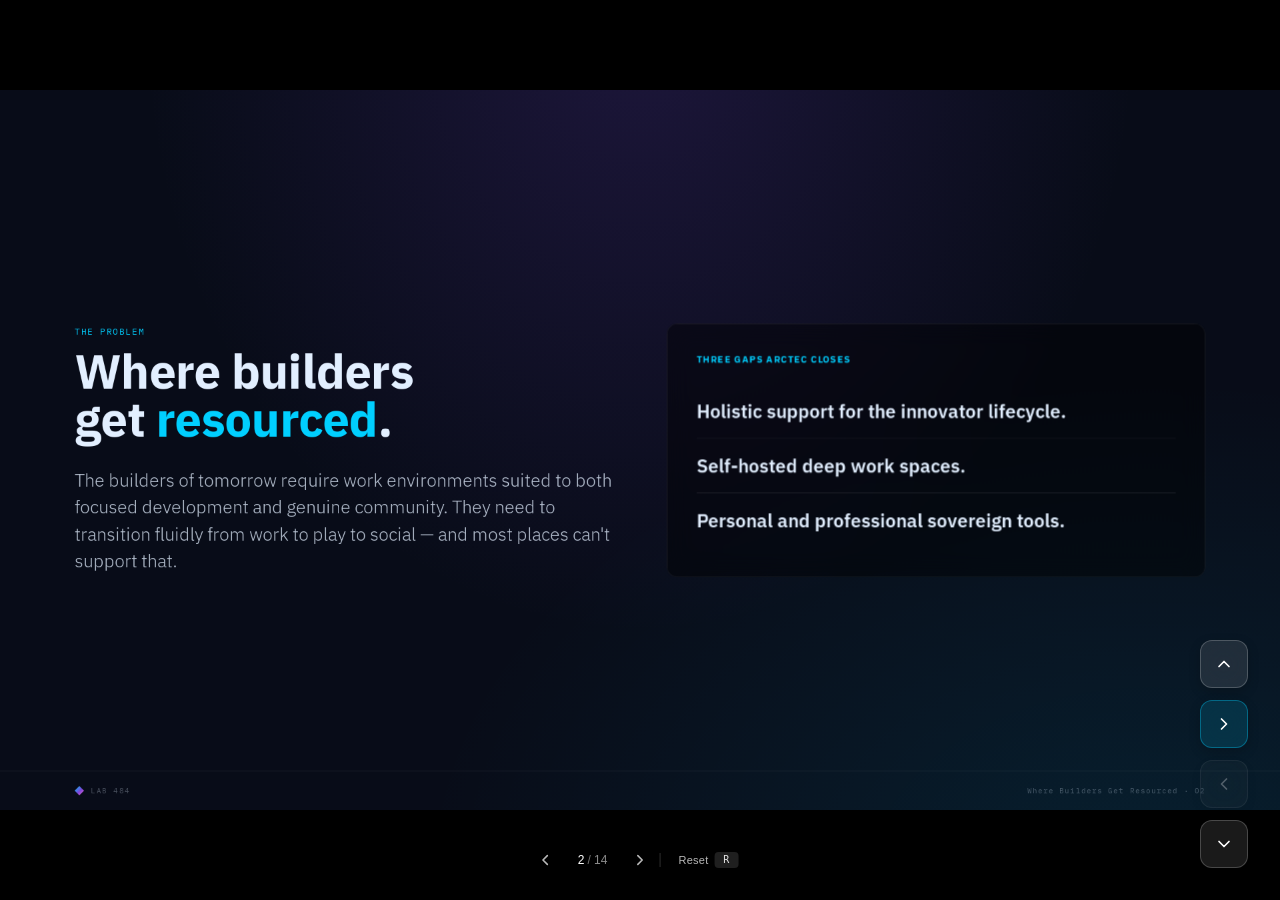
==== commit 54b8d394: "Line-by-line pass from 06-30 logbook review - Cover: reframe as "demonstration village"; nonprofit -" ====
--- a/L484 — Pitch Deck.html
+++ b/L484 — Pitch Deck.html
@@ -22,13 +22,12 @@
     <div class="frame" style="display:flex;flex-direction:column;align-items:center;justify-content:center;text-align:center;gap:32px;z-index:2;">
       <img src="assets/logo-arctic.jpg" alt="The ArcTec" class="anim" style="height:260px;width:auto;object-fit:contain;border-radius:12px;" />
       <div class="anim d1">
-        <div class="display" style="font-size:56px;letter-spacing:0.06em;">THE ARCTEC</div>
-        <div class="lead" style="margin-top:12px;color:var(--text-muted);">ArcTec Center &nbsp;·&nbsp; Austin, Texas</div>
+        <div class="display" style="font-size:88px;letter-spacing:0.06em;">THE ARCTEC</div>
+        <div class="lead" style="font-size:30px;margin-top:16px;color:var(--text-muted);">ArcTec Center &nbsp;·&nbsp; Austin, Texas</div>
       </div>
       <div class="anim d2">
         <div class="pill cyan"><span class="dot"></span>Lab 484 × ArcTec — Investor Presentation</div>
       </div>
-      <p class="anim d3" style="font-family:var(--font-sans);font-size:22px;font-weight:300;font-style:italic;color:var(--text-muted);max-width:50ch;margin:0;">Building a future worth inheriting.</p>
     </div>
     </section>
 
@@ -41,7 +40,7 @@
       </div>
       <div class="grid-2 anim d1" style="gap:32px;align-items:start;">
         <div>
-          <p class="lead" style="margin-bottom:24px;">ArcTec Center (formerly Sapien Center) is a sovereign tech campus in East Austin — a physical infrastructure layer for the open source builder community.</p>
+          <p class="lead" style="margin-bottom:24px;">ArcTec Center (formerly Sapien Center) is a demonstration village and physical infrastructure layer for the open source builder community.</p>
           <p class="lead" style="color:var(--text-muted);">"ArcTec" is both a place and a metaphor: the frontier, the edge of the map, where the next civilization is being built before the current one knows it's happening.</p>
         </div>
         <div style="display:flex;flex-direction:column;gap:18px;">
@@ -57,7 +56,7 @@
           <div class="glass glass-p">
             <div class="label">Operated by</div>
             <div style="font-size:22px;font-weight:500;color:var(--text-primary);">Lab 484</div>
-            <div style="font-size:18px;color:var(--text-muted);margin-top:4px;">Open source R&amp;D nonprofit · Austin, TX</div>
+            <div style="font-size:18px;color:var(--text-muted);margin-top:4px;">Open source R&amp;D collective · Austin, TX</div>
           </div>
         </div>
       </div>
@@ -76,21 +75,21 @@
           <div class="label" style="margin-bottom:14px;">The Problem</div>
           <div class="h1">Where builders<br>get <span style="color:var(--cyan)">resourced</span>.</div>
         </div>
-        <p class="lead anim d1">The builders of tomorrow require deep work environments suited to both focused development and genuine community. They need to transition fluidly from work to play to social — and most places can't support that.</p>
+        <p class="lead anim d1">The builders of tomorrow require work environments suited to both focused development and genuine community. They need to transition fluidly from work to play to social — and most places can't support that.</p>
       </div>
       <div class="glass anim d2" style="padding:44px;">
         <div style="font-size:14px;font-weight:700;color:var(--cyan);letter-spacing:0.10em;text-transform:uppercase;margin-bottom:28px;">Three gaps ArcTec closes</div>
         <div>
           <div style="padding:22px 0;">
-            <div style="font-size:28px;font-weight:600;color:var(--text-primary);">Developer lifecycle.</div>
+            <div style="font-size:28px;font-weight:600;color:var(--text-primary);">Holistic support for the innovator lifecycle.</div>
           </div>
           <div class="divider"></div>
           <div style="padding:22px 0;">
-            <div style="font-size:28px;font-weight:600;color:var(--text-primary);">Deep work spaces.</div>
+            <div style="font-size:28px;font-weight:600;color:var(--text-primary);">Self-hosted deep work spaces.</div>
           </div>
           <div class="divider"></div>
           <div style="padding:22px 0;">
-            <div style="font-size:28px;font-weight:600;color:var(--text-primary);">Tools for sovereignty.</div>
+            <div style="font-size:28px;font-weight:600;color:var(--text-primary);">Personal and professional sovereign tools.</div>
           </div>
         </div>
       </div>
@@ -103,33 +102,26 @@
       <div class="anim">
         <div class="label" style="margin-bottom:14px;">Deeper Read</div>
         <div class="h2">The developer ecosystem gap.</div>
-      </div>
-      <div class="grid-2 anim d1" style="gap:32px;align-items:start;">
-        <div style="display:flex;flex-direction:column;gap:20px;">
-          <div class="glass glass-p">
-            <div class="label">The Pattern</div>
-            <p class="card-p">Open source developers are nomadic by necessity — they follow projects, not places. This creates a constant cost: rebuilding community, finding workspaces, sourcing tools, and re-establishing context every few months.</p>
-          </div>
-          <div class="glass glass-p">
-            <div class="label">The Deep Work Problem</div>
-            <p class="card-p">Cafés don't cut it. Remote work dilutes community. Corporate offices enforce hierarchy. ArcTec is built for the third option: a permanent deep work hub that developers can call home across visits.</p>
-          </div>
-        </div>
-        <div style="display:flex;flex-direction:column;gap:20px;">
-          <div class="glass crest glass-p">
-            <div class="label">What ArcTec Provides</div>
-            <div style="display:flex;flex-direction:column;gap:12px;margin-top:4px;">
-              <div class="list-item"><span class="icon">→</span> Coworking with local AI compute</div>
-              <div class="list-item"><span class="icon">→</span> On-site noderunner hardware store</div>
-              <div class="list-item"><span class="icon">→</span> Organic food + kitchen on site</div>
-              <div class="list-item"><span class="icon">→</span> Lodging infrastructure (tiny homes)</div>
-              <div class="list-item"><span class="icon">→</span> 20 community events per month</div>
-              <div class="list-item"><span class="icon">→</span> Private member association network</div>
-            </div>
-          </div>
-          <div class="glass glass-p">
-            <div class="label">The Thesis</div>
-            <p style="font-size:20px;font-style:italic;color:var(--text-body);line-height:1.6;margin:0;">"The internet can't be fixed with a website or an app. It needs an entire new refactoring — and the people doing that need a place to do it from."</p>
+        <p style="font-size:36px;font-style:italic;font-weight:300;color:var(--text-primary);line-height:1.35;max-width:62ch;margin-top:20px;">"The internet can't be fixed with a website or an app. It needs an entire new refactoring — and the people doing that need a place to do it from."</p>
+      </div>
+      <div class="grid-3 anim d1" style="gap:24px;align-items:start;">
+        <div class="glass glass-p">
+          <div class="label">The Pattern</div>
+          <p class="card-p" style="font-size:23px;">Open source developers are nomadic by necessity — they follow projects, not places. This creates a constant cost: rebuilding community, finding workspaces, sourcing tools, and re-establishing context every few months.</p>
+        </div>
+        <div class="glass glass-p">
+          <div class="label">The Deep Work Problem</div>
+          <p class="card-p" style="font-size:23px;">A daily space that developers can call their work home.</p>
+        </div>
+        <div class="glass crest glass-p">
+          <div class="label">What ArcTec Provides</div>
+          <div style="display:flex;flex-direction:column;gap:12px;margin-top:4px;">
+            <div class="list-item" style="font-size:21px;"><span class="icon">→</span> Coworking with local AI compute</div>
+            <div class="list-item" style="font-size:21px;"><span class="icon">→</span> On-site noderunner hardware/software services and support</div>
+            <div class="list-item" style="font-size:21px;"><span class="icon">→</span> Organic food, beverages and kitchen on site</div>
+            <div class="list-item" style="font-size:21px;"><span class="icon">→</span> Lodging infrastructure (tiny homes)</div>
+            <div class="list-item" style="font-size:21px;"><span class="icon">→</span> 20 community events per month</div>
+            <div class="list-item" style="font-size:21px;"><span class="icon">→</span> Private member association network</div>
           </div>
         </div>
       </div>
@@ -145,17 +137,17 @@
     <div class="frame" style="display:flex;flex-direction:column;justify-content:center;gap:44px;">
       <div class="anim">
         <div class="label" style="margin-bottom:14px;">The Space</div>
-        <div class="h1">Open source development<br>and resiliency center.</div>
-      </div>
-      <p class="lead anim d1" style="max-width:56ch;">Open source ecosystems have unique problems. Startups are typically underfunded. Developers face housing instability, resource gaps, and a missing sense of home. ArcTec solves the stack below the code.</p>
+        <div class="h1">Open Source Development Center.</div>
+      </div>
+      <p class="lead anim d1" style="max-width:56ch;">ArcTec is the home base open source builders have never had — housing, food, hardware, and community on one campus. Startups move faster when developers aren't rebuilding their lives every time they change cities.</p>
       <div class="anim d2" style="display:grid;grid-template-columns:1fr 1fr 1fr;gap:52px;padding-top:36px;border-top:1px solid rgba(255,255,255,0.08);">
         <div>
           <div style="font-size:14px;font-weight:700;color:var(--cyan);letter-spacing:0.10em;text-transform:uppercase;margin-bottom:14px;">Lodging</div>
-          <div style="font-size:28px;font-weight:600;color:var(--text-primary);">Tiny homes on campus.</div>
+          <div style="font-size:28px;font-weight:600;color:var(--text-primary);">Tiny homes on campus, collective community housing.</div>
         </div>
         <div>
           <div style="font-size:14px;font-weight:700;color:var(--cyan);letter-spacing:0.10em;text-transform:uppercase;margin-bottom:14px;">Living</div>
-          <div style="font-size:28px;font-weight:600;color:var(--text-primary);">Everything in one place.</div>
+          <div style="font-size:28px;font-weight:600;color:var(--text-primary);">Comfort, convenience, and recreation.</div>
         </div>
         <div>
           <div style="font-size:14px;font-weight:700;color:var(--cyan);letter-spacing:0.10em;text-transform:uppercase;margin-bottom:14px;">Community</div>
@@ -171,33 +163,26 @@
       <div class="anim">
         <div class="label" style="margin-bottom:14px;">Deeper Read</div>
         <div class="h2">Why the physical layer matters.</div>
-      </div>
-      <div class="grid-2 anim d1" style="gap:32px;align-items:start;">
-        <div style="display:flex;flex-direction:column;gap:20px;">
-          <div class="glass glass-p">
-            <div class="label">The Underfunding Problem</div>
-            <p class="card-p">Most open source projects run on volunteer time and thin grants. The people building them can't afford the infrastructure that would let them build faster. ArcTec subsidizes that cost through membership, not VC funding.</p>
-          </div>
-          <div class="glass glass-p">
-            <div class="label">The Housing Gap</div>
-            <p class="card-p">Austin is expensive. Developers new to the city, or cycling through on a project sprint, need short-term housing that doesn't require a 12-month lease. The tiny home cluster at ArcTec fills that gap directly.</p>
-          </div>
-        </div>
-        <div style="display:flex;flex-direction:column;gap:20px;">
-          <div class="glass glass-p">
-            <div class="label">The Emotional Infrastructure</div>
-            <p class="card-p">Developers who miss community burn out. The mental health toll of nomadic tech work is real and underdiscussed. ArcTec provides the social and emotional scaffolding that keeps builders in the game long-term.</p>
-          </div>
-          <div class="glass crest glass-p">
-            <div class="label" style="margin-bottom:12px;">The Stack ArcTec Covers</div>
-            <div style="display:flex;flex-direction:column;gap:10px;">
-              <div class="list-item list-item-sm"><span class="icon">✓</span> Housing (tiny homes on campus)</div>
-              <div class="list-item list-item-sm"><span class="icon">✓</span> Food (grocery + kitchen)</div>
-              <div class="list-item list-item-sm"><span class="icon">✓</span> Hardware (noderunner store)</div>
-              <div class="list-item list-item-sm"><span class="icon">✓</span> Community (20 events/month)</div>
-              <div class="list-item list-item-sm"><span class="icon">✓</span> Identity (PMA membership)</div>
-              <div class="list-item list-item-sm"><span class="icon">✓</span> Research lab (Lab 484)</div>
-            </div>
+        <p style="font-size:36px;font-style:italic;font-weight:300;color:var(--text-primary);line-height:1.35;max-width:62ch;margin-top:20px;">Developers without community burn out. The mental health toll of nomadic tech work is real — and underdiscussed.</p>
+      </div>
+      <div class="grid-3 anim d1" style="gap:24px;align-items:start;">
+        <div class="glass glass-p">
+          <div class="label">The Underfunding Problem</div>
+          <p class="card-p" style="font-size:23px;">Most open source projects run on volunteer time and thin grants. The people building them can't afford the infrastructure that would let them build faster. ArcTec subsidizes that cost through membership, not VC funding.</p>
+        </div>
+        <div class="glass glass-p">
+          <div class="label">The Housing Gap</div>
+          <p class="card-p" style="font-size:23px;">Austin is expensive. Developers new to the city, or cycling through on a project sprint, need short-term housing that doesn't require a 12-month lease. The tiny home cluster at ArcTec fills that gap directly.</p>
+        </div>
+        <div class="glass crest glass-p">
+          <div class="label" style="margin-bottom:12px;">The Stack ArcTec Covers</div>
+          <div style="display:flex;flex-direction:column;gap:10px;">
+            <div class="list-item" style="font-size:21px;"><span class="icon">✓</span> Housing (tiny homes on campus)</div>
+            <div class="list-item" style="font-size:21px;"><span class="icon">✓</span> Food (grocery + kitchen)</div>
+            <div class="list-item" style="font-size:21px;"><span class="icon">✓</span> Hardware (noderunner store)</div>
+            <div class="list-item" style="font-size:21px;"><span class="icon">✓</span> Community (20 events/month)</div>
+            <div class="list-item" style="font-size:21px;"><span class="icon">✓</span> Identity (PMA membership)</div>
+            <div class="list-item" style="font-size:21px;"><span class="icon">✓</span> Research lab (Lab 484)</div>
           </div>
         </div>
       </div>
@@ -217,29 +202,40 @@
         <div class="label" style="margin-bottom:14px;">Community</div>
         <div class="h1">The ArcTec <span style="color:var(--cyan)">Circle</span>.</div>
       </div>
-      <div class="anim d1" style="display:grid;grid-template-columns:220px 1fr;gap:80px;align-items:start;">
-        <div style="text-align:center;">
+      <div class="anim d1" style="display:grid;grid-template-columns:1fr 1fr;gap:64px;align-items:start;">
+        <div>
           <div style="font-family:var(--font-sans);font-size:160px;font-weight:700;color:var(--cyan);line-height:0.85;letter-spacing:-0.03em;">20</div>
-          <div style="font-size:18px;color:var(--text-muted);margin-top:14px;font-family:var(--font-mono);letter-spacing:0.06em;">events / month</div>
-          <div style="width:2px;height:32px;background:var(--grad-aurora);margin:24px auto;opacity:0.6;"></div>
-          <div style="font-size:17px;color:var(--text-body);line-height:1.5;">High-signal network of sovereign tech builders.</div>
-          <div style="display:flex;flex-direction:column;gap:6px;margin-top:20px;padding-top:20px;border-top:1px solid rgba(255,255,255,0.08);text-align:left;">
-            <div style="font-size:14px;color:var(--text-muted);font-family:var(--font-mono);"><span style="color:var(--text-primary);font-weight:700;">900</span> event attendees</div>
-            <div style="font-size:14px;color:var(--text-muted);font-family:var(--font-mono);"><span style="color:var(--text-primary);font-weight:700;">250</span> community members</div>
-            <div style="font-size:14px;color:var(--text-muted);font-family:var(--font-mono);"><span style="color:var(--text-primary);font-weight:700;">25</span> lab members</div>
-          </div>
-        </div>
-        <div style="display:flex;flex-direction:column;gap:28px;padding-top:4px;">
+          <div style="font-size:23px;color:var(--text-muted);margin-top:16px;font-family:var(--font-mono);letter-spacing:0.06em;">events / month</div>
+          <div style="font-size:23px;color:var(--text-body);line-height:1.5;margin-top:28px;max-width:40ch;">High-signal network of sovereign tech builders.</div>
+          <div style="display:flex;gap:44px;margin-top:36px;padding-top:32px;border-top:1px solid rgba(255,255,255,0.08);">
+            <div>
+              <div style="font-size:56px;font-weight:700;color:var(--text-primary);font-family:var(--font-mono);line-height:1;">900</div>
+              <div style="font-size:17px;color:var(--text-muted);margin-top:10px;">event attendees</div>
+            </div>
+            <div>
+              <div style="font-size:56px;font-weight:700;color:var(--text-primary);font-family:var(--font-mono);line-height:1;">250</div>
+              <div style="font-size:17px;color:var(--text-muted);margin-top:10px;">community members</div>
+            </div>
+            <div>
+              <div style="font-size:56px;font-weight:700;color:var(--text-primary);font-family:var(--font-mono);line-height:1;">25</div>
+              <div style="font-size:17px;color:var(--text-muted);margin-top:10px;">lab members</div>
+            </div>
+          </div>
+        </div>
+        <div class="glass" style="padding:44px;">
+          <div style="font-size:14px;font-weight:700;color:var(--cyan);letter-spacing:0.10em;text-transform:uppercase;margin-bottom:28px;">What makes it work</div>
           <div>
-            <div style="font-size:28px;font-weight:600;color:var(--text-primary);">Private Member Association</div>
-          </div>
-          <div style="height:1px;background:rgba(255,255,255,0.07);"></div>
-          <div>
-            <div style="font-size:28px;font-weight:600;color:var(--text-primary);">Network that compounds</div>
-          </div>
-          <div style="height:1px;background:rgba(255,255,255,0.07);"></div>
-          <div>
-            <div style="font-size:28px;font-weight:600;color:var(--text-primary);">Decentralized governance</div>
+            <div style="padding:22px 0;">
+              <div style="font-size:34px;font-weight:600;color:var(--text-primary);">Private Member Association</div>
+            </div>
+            <div class="divider"></div>
+            <div style="padding:22px 0;">
+              <div style="font-size:34px;font-weight:600;color:var(--text-primary);">Network that compounds</div>
+            </div>
+            <div class="divider"></div>
+            <div style="padding:22px 0;">
+              <div style="font-size:34px;font-weight:600;color:var(--text-primary);">Decentralized governance</div>
+            </div>
           </div>
         </div>
       </div>
@@ -257,21 +253,21 @@
         <div style="display:flex;flex-direction:column;gap:20px;">
           <div class="glass glass-p">
             <div class="label">Governance</div>
-            <p class="card-p">Decentralized governance means no single person owns the outcome. Decisions about the space, events, and direction are made collectively. Members vote with their time and resources, not just their membership fee.</p>
+            <p class="card-p">The Lab is experimenting with forms of governance that exist outside of financial, state authorities. Decentralized governance means no single person owns the outcome. Decisions about the space, events, and direction are made collectively. Members vote with their time and resources, not just their membership fee.</p>
           </div>
           <div class="glass glass-p">
             <div class="label">Event Architecture</div>
-            <p class="card-p">20 events per month spans educational workshops, technical deep-dives, social events, and open build nights. The cadence is designed to keep the space active and the network tight without burning anyone out.</p>
+            <p class="card-p">20+ events per month spans educational workshops, technical deep-dives, social events, and open build nights. The cadence is designed to keep the space active and the network tight.</p>
           </div>
         </div>
         <div style="display:flex;flex-direction:column;gap:20px;">
           <div class="glass glass-p">
             <div class="label">PMA Structure</div>
-            <p class="card-p">A Private Member Association gives the community standing as a sovereign entity. Members access the space, tools, food, lodging, and network through their membership — not through a third-party platform that can deplatform them.</p>
+            <p class="card-p">Our unique PMA structure gives us a model that is easy to replicate across many co-working spaces.</p>
           </div>
           <div class="glass crest glass-p">
             <div class="label" style="margin-bottom:12px;">Network Compounding</div>
-            <p class="card-p">The value of the ArcTec network is not just in who attends events. It's in what those people are building simultaneously — 14 active startups sharing talent, code, hardware, and insight across a single community layer.</p>
+            <p class="card-p">The value of the ArcTec network lies in the community surrounding the 11 incubating startups sharing talent, code, hardware, and insight.</p>
           </div>
         </div>
       </div>
@@ -289,19 +285,19 @@
         <div class="label" style="margin-bottom:14px;">The Organization</div>
         <div class="h1">Lab <span class="aurora">484</span>.</div>
       </div>
-      <p class="lead anim d1" style="max-width:58ch;">A research &amp; development nonprofit that facilitates spaces for developers to build — running 14 startups across 4 Austin locations simultaneously, giving birth to a new internet with no single point of failure.</p>
+      <p class="lead anim d1" style="max-width:58ch;">A research &amp; development collective that facilitates spaces for developers to build — running 11 startups across 4 Austin locations simultaneously, giving birth to a new internet with no single point of failure.</p>
       <div class="grid-3 anim d2">
         <div class="glass" style="padding:32px;">
           <div class="label" style="margin-bottom:16px;">Business Model</div>
-          <div style="font-size:28px;font-weight:600;color:var(--text-primary);">Support early. Grow together.</div>
+          <div style="font-size:28px;font-weight:600;color:var(--text-primary);">Support early. Grow together</div>
         </div>
         <div class="glass" style="padding:32px;">
           <div class="label" style="margin-bottom:16px;">Current Projects</div>
-          <div style="font-size:28px;font-weight:600;color:var(--text-primary);"><span class="aurora">14 active startups.</span></div>
+          <div style="font-size:28px;font-weight:600;color:var(--text-primary);"><span class="aurora">11 active startups</span></div>
         </div>
         <div class="glass" style="padding:32px;">
           <div class="label" style="margin-bottom:16px;">Memberships</div>
-          <div style="font-size:28px;font-weight:600;color:var(--text-primary);">Access the whole stack.</div>
+          <div style="font-size:28px;font-weight:600;color:var(--text-primary);">Access all locations</div>
         </div>
       </div>
     </div>
@@ -317,8 +313,8 @@
       <div class="grid-2 anim d1" style="gap:32px;align-items:start;">
         <div style="display:flex;flex-direction:column;gap:20px;">
           <div class="glass glass-p">
-            <div class="label">Why a Nonprofit</div>
-            <p class="card-p">Lab 484 is a nonprofit because the mission is infrastructure, not profit. The goal is to accelerate the production of open source sovereign tech by removing the friction that typically kills early-stage projects before they ship.</p>
+            <div class="label">Why a Collective</div>
+            <p class="card-p">Lab 484 is a collective because the mission is infrastructure, not profit. The goal is to accelerate the production of open source sovereign tech by removing the friction that typically kills early-stage projects before they ship.</p>
           </div>
           <div class="glass glass-p">
             <div class="label" style="margin-bottom:12px;">Current Projects</div>
@@ -422,26 +418,26 @@
        ROW 5 — MORE SPACE, MORE TENANTS
        ═══════════════════════════════════════════════════════════ -->
 
-  <!-- 6·0 — More Space, More Tenants (main) -->
-  <section class="s arctec" data-row="5" data-col="0" data-label="More Space, More Tenants" data-footer="More Space, More Tenants · 06">
+  <!-- 6·0 — More Tenants, More Revenue (main) -->
+  <section class="s arctec" data-row="5" data-col="0" data-label="More Tenants, More Revenue" data-footer="More Tenants, More Revenue · 06">
     <div class="frame" style="display:flex;flex-direction:column;justify-content:center;gap:48px;">
       <div class="anim">
         <div class="label" style="margin-bottom:14px;">The Campus</div>
-        <div class="h1">More space. <span class="aurora">More tenants.</span></div>
-      </div>
-      <p class="lead anim d1" style="max-width:56ch;">Three operating tenants share the ArcTec campus footprint — each one a revenue stream, each one closing a different gap in the builder's day.</p>
+        <div class="h1">More tenants. <span class="aurora">More revenue.</span></div>
+      </div>
+      <p class="lead anim d1" style="max-width:56ch;">Three operating tenants share the ArcTec campus footprint — each one a revenue stream, each one meeting a community need.</p>
       <div class="grid-3 anim d2">
         <div class="glass" style="padding:32px;">
           <div class="label" style="margin-bottom:16px;">Noderunners Store</div>
-          <div style="font-size:28px;font-weight:600;color:var(--text-primary);">Hardware sovereignty, hands-on.</div>
+          <div style="font-size:28px;font-weight:600;color:var(--text-primary);">Software and hardware service and support.</div>
         </div>
         <div class="glass" style="padding:32px;">
           <div class="label" style="margin-bottom:16px;">Kitchen 484</div>
-          <div style="font-size:28px;font-weight:600;color:var(--text-primary);">Food that fuels the work.</div>
+          <div style="font-size:28px;font-weight:600;color:var(--text-primary);">Healthy on-site decentralized food logistics startup.</div>
         </div>
         <div class="glass" style="padding:32px;">
           <div class="label" style="margin-bottom:16px;">Divine Provisions</div>
-          <div style="font-size:28px;font-weight:600;color:var(--text-primary);">Sourced close. Sold honest.</div>
+          <div style="font-size:28px;font-weight:600;color:var(--text-primary);">Organic local luxury grocery.</div>
         </div>
       </div>
     </div>
@@ -453,7 +449,7 @@
 
   <!-- 9·0 — Resilience Design Center (main) -->
   <section class="s arctec" data-row="6" data-col="0" data-label="Resilience Design Center" data-footer="Resilience Design Center · 07">
-    <img class="bg-render" src="assets/photo-site-rooftop.jpg" alt="" style="opacity:0.55;" />
+    <img class="bg-render" src="assets/photo-site-rooftop.jpg" alt="" style="opacity:100%;" />
     <div style="position:absolute;inset:0;z-index:1;background:linear-gradient(180deg,rgba(5,8,15,0.65) 0%,rgba(5,8,15,0.15) 35%,rgba(5,8,15,0.55) 65%,rgba(5,8,15,0.92) 100%);"></div>
     <div class="frame" style="display:flex;flex-direction:column;justify-content:flex-end;gap:48px;z-index:2;">
       <div class="anim">
@@ -475,17 +471,17 @@
     </section>
 
   <!-- ═══════════════════════════════════════════════════════════
-       ROW 7 — RECREATING SOCIETY
-       ═══════════════════════════════════════════════════════════ -->
-
-  <!-- 10·0 — Recreating Society (main) -->
-  <section class="s arctec" data-row="7" data-col="0" data-label="Recreating Society" data-footer="Recreating Society · 08">
+       ROW 7 — RETHINKING SOCIETY
+       ═══════════════════════════════════════════════════════════ -->
+
+  <!-- 10·0 — Rethinking Society (main) -->
+  <section class="s arctec" data-row="7" data-col="0" data-label="Rethinking Society" data-footer="Rethinking Society · 08">
     <div class="frame" style="display:flex;flex-direction:column;justify-content:center;gap:48px;">
       <div class="anim">
         <div class="label" style="margin-bottom:14px;">The Thesis</div>
-        <div class="h1">Recreating <span class="aurora">society</span>.</div>
-      </div>
-      <p class="lead anim d1" style="max-width:56ch;">A new civilization needs more than software — it needs its own communications, governance, and infrastructure.</p>
+        <div class="h1">Rethinking <span class="aurora">society</span>.</div>
+      </div>
+      <p class="lead anim d1" style="max-width:56ch;">The last piece of the puzzle: the software and network stack that owns communications, governance, and infrastructure.</p>
       <div class="grid-3 anim d2">
         <div class="glass" style="padding:32px;">
           <div class="label" style="margin-bottom:16px;">Communications</div>
@@ -654,7 +650,7 @@
             <div class="stat" style="color:var(--cyan);">$2.5M</div>
             <div style="font-size:24px;color:var(--text-muted);margin-top:8px;font-family:var(--font-mono);letter-spacing:0.06em;">over 5 years</div>
           </div>
-          <p class="lead" style="max-width:36ch;">A 5-year partnership that delivers a fully built sovereign tech campus with growth of 5% revenue per week.</p>
+          <p class="lead" style="max-width:36ch;">A 5-year partnership that delivers a fully built sovereign tech campus with growth of 5% membership per week.</p>
         </div>
         <div style="display:flex;flex-direction:column;gap:20px;">
           <div class="glass crest glass-p">
@@ -662,7 +658,7 @@
             <div style="display:flex;flex-direction:column;gap:14px;">
               <div class="list-item"><span class="icon">→</span> Fully built ArcTec campus</div>
               <div class="list-item"><span class="icon">→</span> 5% revenue growth per week</div>
-              <div class="list-item"><span class="icon">→</span> Revenue share on full L484 operations</div>
+              <div class="list-item"><span class="icon">→</span> Revenue share based on your investment</div>
               <div class="list-item"><span class="icon">→</span> Quarterly reporting — 24-month ramp</div>
             </div>
           </div>
@@ -670,7 +666,7 @@
             <div class="label">Use of Funds</div>
             <div style="display:flex;flex-direction:column;gap:8px;">
               <div style="display:flex;justify-content:space-between;align-items:center;padding-bottom:8px;border-bottom:1px solid var(--glass-border);">
-                <div style="font-size:17px;color:var(--text-primary);">Staffing — 11 → 15 → 20 → 25</div>
+                <div style="font-size:17px;color:var(--text-primary);">Staffing</div>
                 <div style="font-size:19px;font-weight:700;color:var(--cyan);">$1.2M</div>
               </div>
               <div style="display:flex;justify-content:space-between;align-items:center;padding-bottom:8px;border-bottom:1px solid var(--glass-border);">
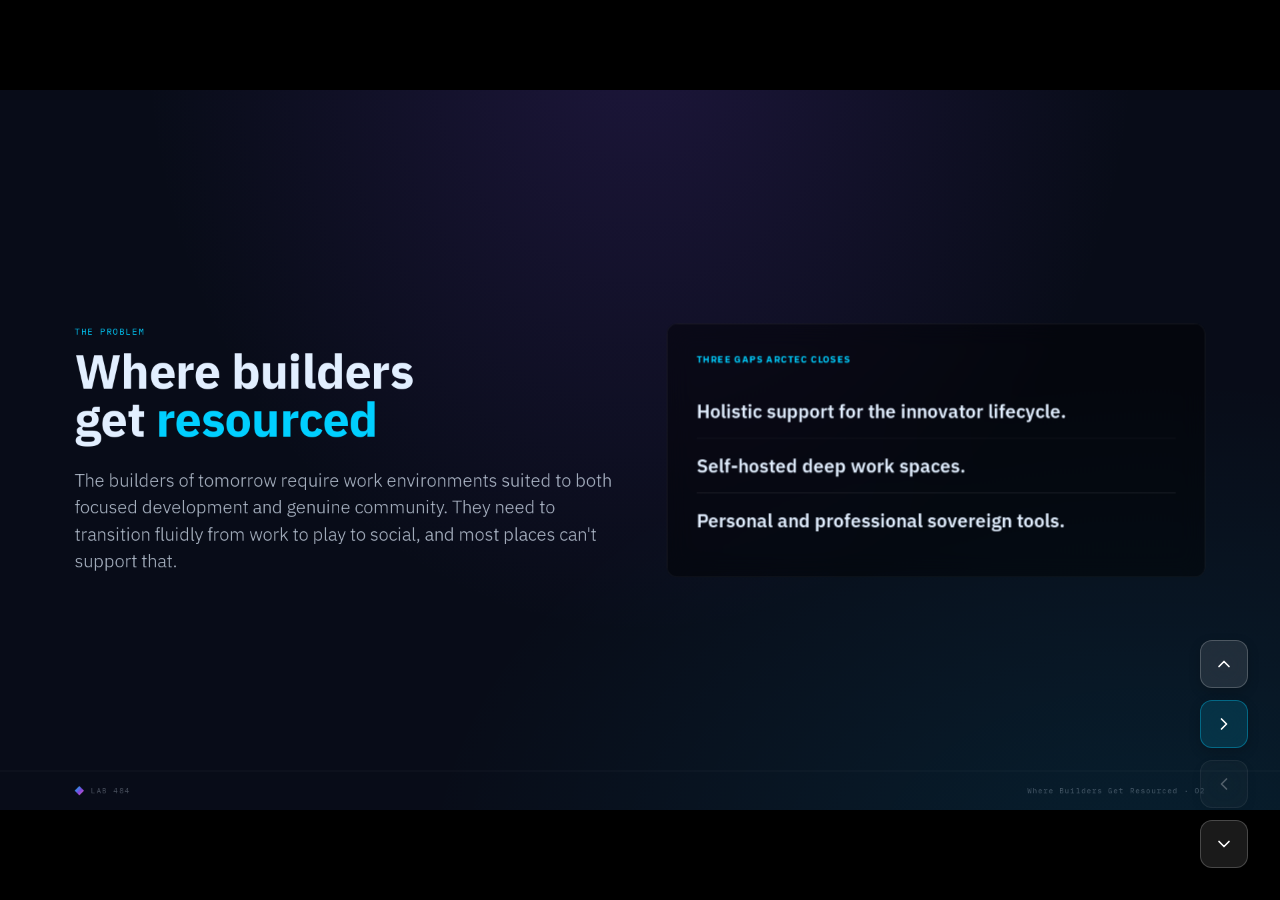
==== commit db9c327d: "Address critique P1s, copy clarity pass, and polish pass P1 fixes from /impeccable critique: - Reduc" ====
--- a/L484 — Pitch Deck.html
+++ b/L484 — Pitch Deck.html
@@ -26,7 +26,7 @@
         <div class="lead" style="font-size:30px;margin-top:16px;color:var(--text-muted);">ArcTec Center &nbsp;·&nbsp; Austin, Texas</div>
       </div>
       <div class="anim d2">
-        <div class="pill cyan"><span class="dot"></span>Lab 484 × ArcTec — Investor Presentation</div>
+        <div class="pill cyan"><span class="dot"></span>Lab 484 × ArcTec · Investor Presentation</div>
       </div>
     </div>
     </section>
@@ -73,23 +73,23 @@
       <div style="display:flex;flex-direction:column;gap:36px;">
         <div class="anim">
           <div class="label" style="margin-bottom:14px;">The Problem</div>
-          <div class="h1">Where builders<br>get <span style="color:var(--cyan)">resourced</span>.</div>
-        </div>
-        <p class="lead anim d1">The builders of tomorrow require work environments suited to both focused development and genuine community. They need to transition fluidly from work to play to social — and most places can't support that.</p>
+          <div class="h1">Where builders<br>get <span style="color:var(--cyan)">resourced</span></div>
+        </div>
+        <p class="lead anim d1">The builders of tomorrow require work environments suited to both focused development and genuine community. They need to transition fluidly from work to play to social, and most places can't support that.</p>
       </div>
       <div class="glass anim d2" style="padding:44px;">
         <div style="font-size:14px;font-weight:700;color:var(--cyan);letter-spacing:0.10em;text-transform:uppercase;margin-bottom:28px;">Three gaps ArcTec closes</div>
         <div>
           <div style="padding:22px 0;">
-            <div style="font-size:28px;font-weight:600;color:var(--text-primary);">Holistic support for the innovator lifecycle.</div>
+            <div class="speaking-point">Holistic support for the innovator lifecycle.</div>
           </div>
           <div class="divider"></div>
           <div style="padding:22px 0;">
-            <div style="font-size:28px;font-weight:600;color:var(--text-primary);">Self-hosted deep work spaces.</div>
+            <div class="speaking-point">Self-hosted deep work spaces.</div>
           </div>
           <div class="divider"></div>
           <div style="padding:22px 0;">
-            <div style="font-size:28px;font-weight:600;color:var(--text-primary);">Personal and professional sovereign tools.</div>
+            <div class="speaking-point">Personal and professional sovereign tools.</div>
           </div>
         </div>
       </div>
@@ -102,12 +102,12 @@
       <div class="anim">
         <div class="label" style="margin-bottom:14px;">Deeper Read</div>
         <div class="h2">The developer ecosystem gap.</div>
-        <p style="font-size:36px;font-style:italic;font-weight:300;color:var(--text-primary);line-height:1.35;max-width:62ch;margin-top:20px;">"The internet can't be fixed with a website or an app. It needs an entire new refactoring — and the people doing that need a place to do it from."</p>
+        <p style="font-size:36px;font-style:italic;font-weight:300;color:var(--text-primary);line-height:1.35;max-width:62ch;margin-top:20px;">"The internet can't be fixed with a website or an app. It needs an entire new refactoring, and the people doing that need a place to do it from."</p>
       </div>
       <div class="grid-3 anim d1" style="gap:24px;align-items:start;">
         <div class="glass glass-p">
           <div class="label">The Pattern</div>
-          <p class="card-p" style="font-size:23px;">Open source developers are nomadic by necessity — they follow projects, not places. This creates a constant cost: rebuilding community, finding workspaces, sourcing tools, and re-establishing context every few months.</p>
+          <p class="card-p" style="font-size:23px;">Open source developers are nomadic by necessity: they follow projects, not places. This creates a constant cost: rebuilding community, finding workspaces, sourcing tools, and re-establishing context every few months.</p>
         </div>
         <div class="glass glass-p">
           <div class="label">The Deep Work Problem</div>
@@ -137,21 +137,21 @@
     <div class="frame" style="display:flex;flex-direction:column;justify-content:center;gap:44px;">
       <div class="anim">
         <div class="label" style="margin-bottom:14px;">The Space</div>
-        <div class="h1">Open Source Development Center.</div>
-      </div>
-      <p class="lead anim d1" style="max-width:56ch;">ArcTec is the home base open source builders have never had — housing, food, hardware, and community on one campus. Startups move faster when developers aren't rebuilding their lives every time they change cities.</p>
+        <div class="h1">Open Source Development Center</div>
+      </div>
+      <p class="lead anim d1" style="max-width:56ch;">ArcTec is the home base open source builders have never had: housing, food, hardware, and community on one campus. Startups move faster when developers aren't rebuilding their lives every time they change cities.</p>
       <div class="anim d2" style="display:grid;grid-template-columns:1fr 1fr 1fr;gap:52px;padding-top:36px;border-top:1px solid rgba(255,255,255,0.08);">
         <div>
           <div style="font-size:14px;font-weight:700;color:var(--cyan);letter-spacing:0.10em;text-transform:uppercase;margin-bottom:14px;">Lodging</div>
-          <div style="font-size:28px;font-weight:600;color:var(--text-primary);">Tiny homes on campus, collective community housing.</div>
+          <div class="speaking-point">Tiny homes and collective community housing campus.</div>
         </div>
         <div>
           <div style="font-size:14px;font-weight:700;color:var(--cyan);letter-spacing:0.10em;text-transform:uppercase;margin-bottom:14px;">Living</div>
-          <div style="font-size:28px;font-weight:600;color:var(--text-primary);">Comfort, convenience, and recreation.</div>
+          <div class="speaking-point">Comfort, convenience, and recreation.</div>
         </div>
         <div>
           <div style="font-size:14px;font-weight:700;color:var(--cyan);letter-spacing:0.10em;text-transform:uppercase;margin-bottom:14px;">Community</div>
-          <div style="font-size:28px;font-weight:600;color:var(--text-primary);">People who speak your language.</div>
+          <div class="speaking-point">People who speak your language.</div>
         </div>
       </div>
     </div>
@@ -163,7 +163,7 @@
       <div class="anim">
         <div class="label" style="margin-bottom:14px;">Deeper Read</div>
         <div class="h2">Why the physical layer matters.</div>
-        <p style="font-size:36px;font-style:italic;font-weight:300;color:var(--text-primary);line-height:1.35;max-width:62ch;margin-top:20px;">Developers without community burn out. The mental health toll of nomadic tech work is real — and underdiscussed.</p>
+        <p style="font-size:36px;font-style:italic;font-weight:300;color:var(--text-primary);line-height:1.35;max-width:62ch;margin-top:20px;">Developers without community burn out. The mental health toll of nomadic tech work is real, and underdiscussed.</p>
       </div>
       <div class="grid-3 anim d1" style="gap:24px;align-items:start;">
         <div class="glass glass-p">
@@ -181,7 +181,7 @@
             <div class="list-item" style="font-size:21px;"><span class="icon">✓</span> Food (grocery + kitchen)</div>
             <div class="list-item" style="font-size:21px;"><span class="icon">✓</span> Hardware (noderunner store)</div>
             <div class="list-item" style="font-size:21px;"><span class="icon">✓</span> Community (20 events/month)</div>
-            <div class="list-item" style="font-size:21px;"><span class="icon">✓</span> Identity (PMA membership)</div>
+            <div class="list-item" style="font-size:21px;"><span class="icon">✓</span> Identity (private member association)</div>
             <div class="list-item" style="font-size:21px;"><span class="icon">✓</span> Research lab (Lab 484)</div>
           </div>
         </div>
@@ -200,7 +200,7 @@
     <div class="frame" style="display:flex;flex-direction:column;justify-content:center;gap:52px;z-index:2;">
       <div class="anim">
         <div class="label" style="margin-bottom:14px;">Community</div>
-        <div class="h1">The ArcTec <span style="color:var(--cyan)">Circle</span>.</div>
+        <div class="h1">The ArcTec <span style="color:var(--cyan)">Circle</span></div>
       </div>
       <div class="anim d1" style="display:grid;grid-template-columns:1fr 1fr;gap:64px;align-items:start;">
         <div>
@@ -253,7 +253,7 @@
         <div style="display:flex;flex-direction:column;gap:20px;">
           <div class="glass glass-p">
             <div class="label">Governance</div>
-            <p class="card-p">The Lab is experimenting with forms of governance that exist outside of financial, state authorities. Decentralized governance means no single person owns the outcome. Decisions about the space, events, and direction are made collectively. Members vote with their time and resources, not just their membership fee.</p>
+            <p class="card-p">The Lab is experimenting with forms of governance that exist outside of financial and state authorities. Decentralized governance means no single person owns the outcome. Decisions about the space, events, and direction are made collectively. Members vote with their time and resources, not just their membership fee.</p>
           </div>
           <div class="glass glass-p">
             <div class="label">Event Architecture</div>
@@ -283,21 +283,21 @@
     <div class="frame" style="display:flex;flex-direction:column;justify-content:center;gap:48px;">
       <div class="anim">
         <div class="label" style="margin-bottom:14px;">The Organization</div>
-        <div class="h1">Lab <span class="aurora">484</span>.</div>
-      </div>
-      <p class="lead anim d1" style="max-width:58ch;">A research &amp; development collective that facilitates spaces for developers to build — running 11 startups across 4 Austin locations simultaneously, giving birth to a new internet with no single point of failure.</p>
+        <div class="h1">Lab <span class="aurora">484</span></div>
+      </div>
+      <p class="lead anim d1" style="max-width:58ch;">A research &amp; development collective that facilitates spaces for developers to build, running 11 startups across 4 Austin locations simultaneously, giving birth to a new internet with no single point of failure.</p>
       <div class="grid-3 anim d2">
         <div class="glass" style="padding:32px;">
           <div class="label" style="margin-bottom:16px;">Business Model</div>
-          <div style="font-size:28px;font-weight:600;color:var(--text-primary);">Support early. Grow together</div>
+          <div class="speaking-point">Support early. Grow together</div>
         </div>
         <div class="glass" style="padding:32px;">
           <div class="label" style="margin-bottom:16px;">Current Projects</div>
-          <div style="font-size:28px;font-weight:600;color:var(--text-primary);"><span class="aurora">11 active startups</span></div>
+          <div class="speaking-point"><span class="aurora">11 active startups</span></div>
         </div>
         <div class="glass" style="padding:32px;">
           <div class="label" style="margin-bottom:16px;">Memberships</div>
-          <div style="font-size:28px;font-weight:600;color:var(--text-primary);">Access all locations</div>
+          <div class="speaking-point">Access all locations</div>
         </div>
       </div>
     </div>
@@ -319,16 +319,16 @@
           <div class="glass glass-p">
             <div class="label" style="margin-bottom:12px;">Current Projects</div>
             <div style="display:flex;flex-direction:column;gap:12px;margin-top:4px;">
-              <div style="font-size:18px;color:var(--text-primary);">Smart kiosk vending machines — BTC mining, AI compute, and mesh connectivity built in, earning even when not selling product</div>
-              <div style="font-size:18px;color:var(--text-primary);">Enterprise services — AI for business, private and secure clouds</div>
-              <div style="font-size:18px;color:var(--text-primary);">Mesh networking bootcamps — 3-day crash course, $25k in certifications for a $2,500 fee</div>
+              <div style="font-size:18px;color:var(--text-primary);">Smart kiosk vending machines: BTC mining, AI compute, and mesh connectivity built in, earning even when not selling product</div>
+              <div style="font-size:18px;color:var(--text-primary);">Enterprise services: AI for business, private and secure clouds</div>
+              <div style="font-size:18px;color:var(--text-primary);">Mesh networking bootcamps: 3-day crash course, $25k in certifications for a $2,500 fee</div>
             </div>
           </div>
         </div>
         <div style="display:flex;flex-direction:column;gap:20px;">
           <div class="glass crest glass-p">
             <div class="label" style="margin-bottom:12px;">Flagship: Archipelago</div>
-            <p class="card-p">Archipelago is a Lab 484 venture — a simplified Bitcoin node and mesh network system designed to make digital sovereignty accessible to everyone, not just developers. Founded by Tasedon (Poly Nakamoto). Built by the ArcTec team.</p>
+            <p class="card-p">Archipelago is a Lab 484 venture: a simplified Bitcoin node and mesh network system designed to make digital sovereignty accessible to everyone, not just developers. Founded by Tasedon (Poly Nakamoto). Built by the ArcTec team.</p>
           </div>
           <div class="glass glass-p">
             <div class="label">Membership Model</div>
@@ -350,7 +350,7 @@
     <div class="frame" style="display:flex;flex-direction:column;justify-content:center;gap:32px;z-index:2;">
 
       <div class="anim" style="display:flex;flex-direction:column;gap:10px;">
-        <div class="label" style="margin-bottom:6px;">Lab 484 — ArcTec Center</div>
+        <div class="label" style="margin-bottom:6px;">Lab 484 · ArcTec Center</div>
         <div class="h2">Membership tiers.</div>
         <div class="lead" style="color:var(--text-muted);max-width:920px;margin-bottom:18px;">Private health club · Sovereign tech incubator · Co-working hub · 24/7 access</div>
       </div>
@@ -423,21 +423,21 @@
     <div class="frame" style="display:flex;flex-direction:column;justify-content:center;gap:48px;">
       <div class="anim">
         <div class="label" style="margin-bottom:14px;">The Campus</div>
-        <div class="h1">More tenants. <span class="aurora">More revenue.</span></div>
-      </div>
-      <p class="lead anim d1" style="max-width:56ch;">Three operating tenants share the ArcTec campus footprint — each one a revenue stream, each one meeting a community need.</p>
+        <div class="h1">More tenants. <span style="color:var(--cyan)">More revenue</span></div>
+      </div>
+      <p class="lead anim d1" style="max-width:56ch;">Three operating tenants share the ArcTec campus footprint: each one a revenue stream, each one meeting a community need.</p>
       <div class="grid-3 anim d2">
         <div class="glass" style="padding:32px;">
           <div class="label" style="margin-bottom:16px;">Noderunners Store</div>
-          <div style="font-size:28px;font-weight:600;color:var(--text-primary);">Software and hardware service and support.</div>
+          <div class="speaking-point">Software and hardware services and support.</div>
         </div>
         <div class="glass" style="padding:32px;">
           <div class="label" style="margin-bottom:16px;">Kitchen 484</div>
-          <div style="font-size:28px;font-weight:600;color:var(--text-primary);">Healthy on-site decentralized food logistics startup.</div>
+          <div class="speaking-point">Healthy on-site decentralized food logistics startup.</div>
         </div>
         <div class="glass" style="padding:32px;">
           <div class="label" style="margin-bottom:16px;">Divine Provisions</div>
-          <div style="font-size:28px;font-weight:600;color:var(--text-primary);">Organic local luxury grocery.</div>
+          <div class="speaking-point">Organic local luxury grocery.</div>
         </div>
       </div>
     </div>
@@ -454,46 +454,46 @@
     <div class="frame" style="display:flex;flex-direction:column;justify-content:flex-end;gap:48px;z-index:2;">
       <div class="anim">
         <div class="label" style="margin-bottom:14px;">The Build</div>
-        <div class="h1">Resilience <span class="aurora">Design Center</span>.</div>
-      </div>
-      <p class="lead anim d1" style="max-width:56ch;">A live demonstration of resilient homes and communities — built on campus, not just pitched on paper.</p>
+        <div class="h1">Resilience <span style="color:var(--cyan)">Design Center</span></div>
+      </div>
+      <p class="lead anim d1" style="max-width:56ch;">A live demonstration of resilient homes and communities, built on campus, not just pitched on paper.</p>
       <div class="grid-2 anim d2" style="gap:24px;">
         <div class="glass" style="padding:32px;">
           <div class="label" style="margin-bottom:16px;">Tiny Homes</div>
-          <div style="font-size:28px;font-weight:600;color:var(--text-primary);">6 units. One showroom.</div>
+          <div class="speaking-point">6 units. One showroom.</div>
         </div>
         <div class="glass" style="padding:32px;">
           <div class="label" style="margin-bottom:16px;">Grid-Independent Systems</div>
-          <div style="font-size:28px;font-weight:600;color:var(--text-primary);">Self-provisioned. Regenerative ag as a service.</div>
-        </div>
-      </div>
-    </div>
-    </section>
-
-  <!-- ═══════════════════════════════════════════════════════════
-       ROW 7 — RETHINKING SOCIETY
-       ═══════════════════════════════════════════════════════════ -->
-
-  <!-- 10·0 — Rethinking Society (main) -->
-  <section class="s arctec" data-row="7" data-col="0" data-label="Rethinking Society" data-footer="Rethinking Society · 08">
+          <div class="speaking-point">Self-provisioned. Regenerative ag as a service.</div>
+        </div>
+      </div>
+    </div>
+    </section>
+
+  <!-- ═══════════════════════════════════════════════════════════
+       ROW 7 — REFACTORING SOCIETY
+       ═══════════════════════════════════════════════════════════ -->
+
+  <!-- 10·0 — Refactoring Society (main) -->
+  <section class="s arctec" data-row="7" data-col="0" data-label="Refactoring Society" data-footer="Refactoring Society · 08">
     <div class="frame" style="display:flex;flex-direction:column;justify-content:center;gap:48px;">
       <div class="anim">
         <div class="label" style="margin-bottom:14px;">The Thesis</div>
-        <div class="h1">Rethinking <span class="aurora">society</span>.</div>
+        <div class="h1">Refactoring <span style="color:var(--cyan)">society</span></div>
       </div>
       <p class="lead anim d1" style="max-width:56ch;">The last piece of the puzzle: the software and network stack that owns communications, governance, and infrastructure.</p>
       <div class="grid-3 anim d2">
         <div class="glass" style="padding:32px;">
           <div class="label" style="margin-bottom:16px;">Communications</div>
-          <div style="font-size:28px;font-weight:600;color:var(--text-primary);">A server that runs your community.</div>
+          <div class="speaking-point">A server that runs your community.</div>
         </div>
         <div class="glass" style="padding:32px;">
           <div class="label" style="margin-bottom:16px;">Governance</div>
-          <div style="font-size:28px;font-weight:600;color:var(--text-primary);">Agreements without third parties.</div>
+          <div class="speaking-point">Agreements without third parties.</div>
         </div>
         <div class="glass" style="padding:32px;">
           <div class="label" style="margin-bottom:16px;">Infrastructure</div>
-          <div style="font-size:28px;font-weight:600;color:var(--text-primary);">Homes. Energy. Food. Travel. Inheritance.</div>
+          <div class="speaking-point">Homes. Energy. Food. Travel. Inheritance.</div>
         </div>
       </div>
     </div>
@@ -508,13 +508,13 @@
     <div class="frame" style="display:flex;flex-direction:column;justify-content:center;gap:48px;">
       <div class="anim">
         <div class="label" style="margin-bottom:14px;">Traction</div>
-        <div class="h1">Current <span class="aurora">revenue</span>.</div>
+        <div class="h1">Current <span style="color:var(--cyan)">revenue</span></div>
       </div>
       <div class="grid-2 anim d1" style="gap:40px;align-items:center;">
         <div style="display:flex;flex-direction:column;gap:24px;">
           <div>
             <div class="stat" style="color:var(--cyan);">$19k</div>
-            <div style="font-size:24px;color:var(--text-muted);margin-top:8px;font-family:var(--font-mono);letter-spacing:0.06em;">per month — today</div>
+            <div style="font-size:24px;color:var(--text-muted);margin-top:8px;font-family:var(--font-mono);letter-spacing:0.06em;">per month (today)</div>
           </div>
           <div style="display:flex;align-items:center;gap:20px;">
             <div style="height:2px;flex:1;background:var(--grad-aurora);border-radius:1px;opacity:0.5;"></div>
@@ -523,7 +523,7 @@
           </div>
           <div>
             <div class="stat" style="color:var(--text-primary);">$150k</div>
-            <div style="font-size:24px;color:var(--text-muted);margin-top:8px;font-family:var(--font-mono);letter-spacing:0.06em;">per month — with investment</div>
+            <div style="font-size:24px;color:var(--text-muted);margin-top:8px;font-family:var(--font-mono);letter-spacing:0.06em;">per month (with investment)</div>
           </div>
         </div>
         <div style="display:flex;flex-direction:column;gap:20px;">
@@ -541,7 +541,7 @@
               <div class="stat-sm">$3k</div>
               <div style="font-size:19px;color:var(--text-muted);">net / month</div>
             </div>
-            <div style="font-size:14px;color:var(--text-faint);font-family:var(--font-mono);letter-spacing:0.06em;">$19k revenue — $16k cost — 6-mo avg</div>
+            <div style="font-size:14px;color:var(--text-muted);font-family:var(--font-mono);letter-spacing:0.06em;">$19k revenue · $16k cost · 6-mo avg</div>
             <div style="margin-top:12px;font-size:15px;color:var(--text-muted);">Profit Trail → <span style="color:var(--cyan);">detail slide ↓</span></div>
           </div>
         </div>
@@ -557,12 +557,12 @@
         <div class="h2">Traction with a mechanism.</div>
       </div>
       <div class="anim d1" style="display:flex;flex-direction:column;gap:20px;">
-        <p class="lead" style="max-width:60ch;font-size:22px;">We make $3k/mo today. We know exactly why — and exactly what moves it. The $2.5M raise goes only to what we've already proven works.</p>
+        <p class="lead" style="max-width:60ch;font-size:22px;">We make $3k/mo today. We know exactly why, and exactly what moves it. The $2.5M raise goes only to what we've already proven works.</p>
         <div class="grid-2" style="gap:20px;align-items:start;">
           <!-- Left: current state + ramp arc -->
           <div style="display:flex;flex-direction:column;gap:16px;">
             <div class="glass" style="padding:24px 28px;">
-              <div class="label" style="margin-bottom:12px;">Current State — 6-Month Avg</div>
+              <div class="label" style="margin-bottom:12px;">Current State · 6-Month Avg</div>
               <div style="display:flex;flex-direction:column;gap:8px;">
                 <div style="display:flex;justify-content:space-between;align-items:center;padding-bottom:8px;border-bottom:1px solid var(--glass-border);">
                   <div style="font-size:17px;color:var(--text-muted);">Revenue</div>
@@ -589,14 +589,14 @@
                   <span style="color:var(--text-muted);">Month 6</span>
                   <span style="color:var(--text-primary);">$28k rev → <span style="color:var(--cyan);font-weight:600;">$9k profit</span></span>
                 </div>
-                <div style="font-size:12px;color:var(--text-faint);font-family:var(--font-mono);margin-top:4px;letter-spacing:0.06em;">cost holds ~$19k through ramp</div>
+                <div style="font-size:12px;color:var(--text-muted);font-family:var(--font-mono);margin-top:4px;letter-spacing:0.06em;">cost holds ~$19k through ramp</div>
               </div>
             </div>
           </div>
           <!-- Right: proven levers -->
           <div style="display:flex;flex-direction:column;gap:16px;">
             <div class="glass crest" style="padding:24px 28px;">
-              <div class="label">Lever 1 — Staffing</div>
+              <div class="label">Lever 1 · Staffing</div>
               <div style="font-size:15px;color:var(--text-muted);margin-bottom:12px;">When we added 2 staff last month:</div>
               <div style="display:flex;flex-direction:column;gap:6px;">
                 <div style="display:flex;justify-content:space-between;font-size:16px;">
@@ -609,10 +609,10 @@
                   <span style="color:var(--text-muted);">Profit ↑</span><span style="color:var(--cyan);font-weight:600;">+$1,300/mo</span>
                 </div>
               </div>
-              <div style="margin-top:10px;font-size:12px;font-family:var(--font-mono);color:var(--text-faint);letter-spacing:0.06em;">$1.44 profit per $1 invested / mo</div>
+              <div style="margin-top:10px;font-size:12px;font-family:var(--font-mono);color:var(--text-muted);letter-spacing:0.06em;">$1.44 profit per $1 invested / mo</div>
             </div>
             <div class="glass" style="padding:24px 28px;">
-              <div class="label">Lever 2 — Inventory</div>
+              <div class="label">Lever 2 · Inventory</div>
               <div style="font-size:15px;color:var(--text-muted);margin-bottom:12px;">When we fixed inventory delays:</div>
               <div style="display:flex;flex-direction:column;gap:6px;">
                 <div style="display:flex;justify-content:space-between;font-size:16px;">
@@ -625,7 +625,7 @@
                   <span style="color:var(--text-muted);">Profit ↑</span><span style="color:var(--cyan);font-weight:600;">+$600/mo</span>
                 </div>
               </div>
-              <div style="margin-top:10px;font-size:12px;font-family:var(--font-mono);color:var(--text-faint);letter-spacing:0.06em;">$3.00 profit per $1 invested / mo</div>
+              <div style="margin-top:10px;font-size:12px;font-family:var(--font-mono);color:var(--text-muted);letter-spacing:0.06em;">$3.00 profit per $1 invested / mo</div>
             </div>
           </div>
         </div>
@@ -642,7 +642,7 @@
     <div class="frame" style="display:flex;flex-direction:column;justify-content:center;gap:48px;">
       <div class="anim">
         <div class="label" style="margin-bottom:14px;">The Ask</div>
-        <div class="h1">Investment <span class="aurora">opportunity</span>.</div>
+        <div class="h1">Investment <span class="aurora">opportunity</span></div>
       </div>
       <div class="grid-2 anim d1" style="gap:40px;align-items:start;">
         <div style="display:flex;flex-direction:column;gap:24px;">
@@ -659,7 +659,7 @@
               <div class="list-item"><span class="icon">→</span> Fully built ArcTec campus</div>
               <div class="list-item"><span class="icon">→</span> 5% revenue growth per week</div>
               <div class="list-item"><span class="icon">→</span> Revenue share based on your investment</div>
-              <div class="list-item"><span class="icon">→</span> Quarterly reporting — 24-month ramp</div>
+              <div class="list-item"><span class="icon">→</span> Quarterly reporting · 24-month ramp</div>
             </div>
           </div>
           <div class="glass" style="padding:20px 28px;">
@@ -721,30 +721,30 @@
             <span style="color:var(--text-muted);">0</span>
             <span style="color:var(--text-primary);">$3k/mo</span>
             <span style="color:var(--text-primary);">−$2,500,000</span>
-            <span style="color:var(--text-faint);">Funds received</span>
+            <span style="color:var(--text-muted);">Funds received</span>
           </div>
           <div style="display:grid;grid-template-columns:1.2fr 1fr 1.4fr 1.8fr;gap:6px;padding:8px 0;border-bottom:1px solid var(--glass-border);font-size:15px;">
             <span style="color:var(--text-muted);">1–23</span>
             <span style="color:var(--text-primary);">$3k → $9k</span>
             <span style="color:var(--text-muted);">$0</span>
-            <span style="color:var(--text-faint);">All profit reinvested</span>
+            <span style="color:var(--text-muted);">All profit reinvested</span>
           </div>
           <div style="display:grid;grid-template-columns:1.2fr 1fr 1.4fr 1.8fr;gap:6px;padding:8px 0;border-bottom:1px solid var(--glass-border);font-size:15px;">
             <span style="color:var(--text-muted);">24</span>
             <span style="color:var(--text-primary);">$9k/mo</span>
             <span style="color:var(--text-muted);">$0</span>
-            <span style="color:var(--text-faint);">Baseline locked</span>
+            <span style="color:var(--text-muted);">Baseline locked</span>
           </div>
           <div style="display:grid;grid-template-columns:1.2fr 1fr 1.4fr 1.8fr;gap:6px;padding:8px 0;font-size:15px;">
             <span style="color:var(--text-primary);font-weight:600;">25+ (Qtly)</span>
             <span style="color:var(--text-primary);">$9k/mo</span>
             <span style="color:var(--cyan);font-weight:700;">+$13,500/qtr</span>
-            <span style="color:var(--text-faint);">Revenue share begins</span>
+            <span style="color:var(--text-muted);">Revenue share begins</span>
           </div>
         </div>
         <!-- Stress test -->
         <div class="glass" style="padding:22px 28px;">
-          <div class="label" style="margin-bottom:12px;">Stress Test — What If Growth Is 50% Slower?</div>
+          <div class="label" style="margin-bottom:12px;">Stress Test · What If Growth Is 50% Slower?</div>
           <div style="display:grid;grid-template-columns:1.8fr 1fr 1fr 0.6fr;gap:6px;padding-bottom:8px;border-bottom:1px solid var(--glass-border);font-family:var(--font-mono);font-size:11px;letter-spacing:0.08em;color:var(--text-faint);">
             <span>METRIC</span><span>TARGET</span><span>SLOWER</span><span>PAYS?</span>
           </div>
@@ -782,21 +782,21 @@
     <div class="frame" style="display:flex;flex-direction:column;justify-content:flex-end;gap:48px;z-index:2;">
       <div class="anim">
         <div class="label" style="margin-bottom:14px;">Revenue Stream 1</div>
-        <div class="h1">Noderunners <span class="aurora">Store</span>.</div>
-      </div>
-      <p class="lead anim d1" style="max-width:56ch;">Everything you need to become a fully equipped node runner and achieve digital sovereignty — located at ArcTec Center, available to members and the public.</p>
+        <div class="h1">Noderunners <span style="color:var(--cyan)">Store</span></div>
+      </div>
+      <p class="lead anim d1" style="max-width:56ch;">Everything you need to become a fully equipped node runner and achieve digital sovereignty, located at ArcTec Center and available to members and the public.</p>
       <div class="grid-3 anim d2">
         <div class="glass" style="padding:32px;">
           <div class="label" style="margin-bottom:16px;">Node Hardware</div>
-          <div style="font-size:28px;font-weight:600;color:var(--text-primary);">Bitcoin nodes. Start9. Umbrel.</div>
+          <div class="speaking-point">Bitcoin nodes. Start9. Umbrel.</div>
         </div>
         <div class="glass" style="padding:32px;">
           <div class="label" style="margin-bottom:16px;">AI Hardware</div>
-          <div style="font-size:28px;font-weight:600;color:var(--text-primary);">Local AI. Your data. Your rules.</div>
+          <div class="speaking-point">Local AI. Your data. Your rules.</div>
         </div>
         <div class="glass" style="padding:32px;">
           <div class="label" style="margin-bottom:16px;">Mesh Networks</div>
-          <div style="font-size:28px;font-weight:600;color:var(--text-primary);">Unstoppable communication.</div>
+          <div class="speaking-point">Unstoppable communication.</div>
         </div>
       </div>
     </div>
@@ -815,11 +815,11 @@
         <div style="display:flex;flex-direction:column;gap:20px;">
           <div class="glass glass-p">
             <div class="label">Why a Physical Store</div>
-            <p class="card-p">Most noderunner hardware is purchased online, configured in isolation, and never tested in a community context. The Noderunners Store provides hands-on guidance, pre-configuration, and ongoing support — not just a product.</p>
+            <p class="card-p">Most noderunner hardware is purchased online, configured in isolation, and never tested in a community context. The Noderunners Store provides hands-on guidance, pre-configuration, and ongoing support, not just a product.</p>
           </div>
           <div class="glass glass-p">
             <div class="label">Archipelago Integration</div>
-            <p class="card-p">The store is the retail face of Archipelago — the flagship Lab 484 project. As Archipelago ships, the store becomes the primary distribution and onboarding channel for hardware units.</p>
+            <p class="card-p">The store is the retail face of Archipelago, the flagship Lab 484 project. As Archipelago ships, the store becomes the primary distribution and onboarding channel for hardware units.</p>
           </div>
         </div>
         <div style="display:flex;flex-direction:column;gap:20px;">
@@ -849,7 +849,7 @@
       <div class="anim" style="display:flex;flex-direction:column;gap:10px;">
         <div class="label" style="margin-bottom:6px;">Noderunners Store</div>
         <div class="h2">Unit economics.</div>
-        <span class="forthcoming" style="width:fit-content;">⊘ Revenue detail — private</span>
+        <span class="forthcoming" style="width:fit-content;">⊘ Private revenue detail</span>
       </div>
 
       <div class="redacted anim d1" style="display:flex;flex-direction:column;gap:16px;">
@@ -900,21 +900,21 @@
     <div class="frame" style="display:flex;flex-direction:column;justify-content:center;gap:48px;">
       <div class="anim">
         <div class="label" style="margin-bottom:14px;">Revenue Stream 2</div>
-        <div class="h1">Divine <span class="aurora">Provisions</span>.</div>
-      </div>
-      <p class="lead anim d1" style="max-width:56ch;">Clean, organic, and natural foods located at ArcTec — supporting decentralized food logistics and local food security for the community and the public.</p>
+        <div class="h1">Divine <span style="color:var(--cyan)">Provisions</span></div>
+      </div>
+      <p class="lead anim d1" style="max-width:56ch;">Clean, organic, and natural foods located at ArcTec, supporting decentralized food logistics and local food security for the community and the public.</p>
       <div class="grid-3 anim d2">
         <div class="glass" style="padding:32px;">
           <div class="label" style="margin-bottom:16px;">Local Food</div>
-          <div style="font-size:28px;font-weight:600;color:var(--text-primary);">Sourced close. Sold honest.</div>
+          <div class="speaking-point">Sourced close. Sold honest.</div>
         </div>
         <div class="glass" style="padding:32px;">
           <div class="label" style="margin-bottom:16px;">Prepared Foods</div>
-          <div style="font-size:28px;font-weight:600;color:var(--text-primary);">Ready when you are.</div>
+          <div class="speaking-point">Ready when you are.</div>
         </div>
         <div class="glass" style="padding:32px;">
           <div class="label" style="margin-bottom:16px;">Sublease Model</div>
-          <div style="font-size:28px;font-weight:600;color:var(--text-primary);">Anchor tenant. Vendor host.</div>
+          <div class="speaking-point">Anchor tenant. Vendor host.</div>
         </div>
       </div>
     </div>
@@ -935,7 +935,7 @@
           </div>
           <div class="glass glass-p">
             <div class="label">Decentralized Food Logistics</div>
-            <p class="card-p">Divine Provisions is also a node in a broader decentralized food logistics model — sourcing directly from local producers and providing an alternative to centralized grocery chains for the Austin community.</p>
+            <p class="card-p">Divine Provisions is also a node in a broader decentralized food logistics model, sourcing directly from local producers and providing an alternative to centralized grocery chains for the Austin community.</p>
           </div>
         </div>
         <div style="display:flex;flex-direction:column;gap:20px;">
@@ -943,7 +943,7 @@
             <div class="label" style="margin-bottom:12px;">Business Structure</div>
             <div style="display:flex;flex-direction:column;gap:12px;margin-top:4px;">
               <div style="font-size:18px;color:var(--text-primary);">Operates as a sublease tenant at ArcTec</div>
-              <div style="font-size:18px;color:var(--text-primary);">Also hosts vendors within its own footprint — Radius is one example</div>
+              <div style="font-size:18px;color:var(--text-primary);">Also hosts vendors within its own footprint (Radius is one example)</div>
               <div style="font-size:18px;color:var(--text-primary);">Revenue: retail sales + member pricing tier + vendor hosting</div>
               <div style="font-size:18px;color:var(--text-primary);">Sourcing: Austin-area local producers</div>
               <div style="font-size:18px;color:var(--text-primary);">Products: raw milk, produce, prepared foods</div>
@@ -967,7 +967,7 @@
         <div class="label" style="margin-bottom:6px;">Divine Provisions</div>
         <div class="h2">Sublease economics.</div>
         <div style="font-size:15px;color:var(--text-muted);margin-top:4px;max-width:60ch;">Figures below reflect Divine Provisions' payment to ArcTec. Revenue from vendors Divine Provisions hosts within its own footprint (e.g. Radius) is a separate stream, not yet modeled.</div>
-        <span class="forthcoming" style="width:fit-content;margin-top:8px;">⊘ Revenue detail — private</span>
+        <span class="forthcoming" style="width:fit-content;margin-top:8px;">⊘ Private revenue detail</span>
       </div>
 
       <div class="redacted anim d1" style="display:flex;flex-direction:column;gap:16px;">
@@ -1028,9 +1028,9 @@
     <div class="frame" style="display:flex;flex-direction:column;justify-content:center;gap:44px;">
       <div class="anim">
         <div class="label" style="margin-bottom:14px;">Revenue Stream 3</div>
-        <div class="h1">Kitchen <span style="color:var(--cyan)">484</span>.</div>
-      </div>
-      <p class="lead anim d1" style="max-width:56ch;">A food service kitchen for the private members of ArcTec — organic, local, and grass-fed food that fuels the community and grows the network.</p>
+        <div class="h1">Kitchen <span style="color:var(--cyan)">484</span></div>
+      </div>
+      <p class="lead anim d1" style="max-width:56ch;">A food service kitchen for the private members of ArcTec: organic, local, and grass-fed food that fuels the community and grows the network.</p>
       <div class="glass anim d2" style="padding:40px 48px;display:grid;grid-template-columns:1fr 1fr;gap:0;align-items:center;">
         <div style="padding-right:44px;border-right:1px solid var(--glass-border);display:flex;flex-direction:column;gap:14px;">
           <div style="font-size:14px;font-weight:700;color:var(--cyan);letter-spacing:0.10em;text-transform:uppercase;margin-bottom:6px;">What's on the menu</div>
@@ -1062,17 +1062,17 @@
           </div>
           <div class="glass glass-p">
             <div class="label">Member Access</div>
-            <p class="card-p">Food service is integrated into the ArcTec membership model — members receive access to Kitchen 484 as part of their overall package. This creates a reliable demand floor independent of walk-in traffic.</p>
+            <p class="card-p">Food service is integrated into the ArcTec membership model: members receive access to Kitchen 484 as part of their overall package. This creates a reliable demand floor independent of walk-in traffic.</p>
           </div>
         </div>
         <div style="display:flex;flex-direction:column;gap:20px;">
           <div class="glass crest glass-p">
             <div class="label" style="margin-bottom:12px;">Integration with the Campus</div>
-            <p class="card-p">Kitchen 484 sources from Divine Provisions — closing the loop between food retail and food service on campus. As Divine Provisions' supply chain matures, Kitchen 484's ingredient quality and cost efficiency both improve.</p>
+            <p class="card-p">Kitchen 484 sources from Divine Provisions, closing the loop between food retail and food service on campus. As Divine Provisions' supply chain matures, Kitchen 484's ingredient quality and cost efficiency both improve.</p>
           </div>
           <div class="glass glass-p">
             <div class="label">Community Growth Driver</div>
-            <p class="card-p">Shared meals are one of the most effective community formation tools available. Kitchen 484 makes the ArcTec community stickier — members who eat together stay together, and they refer others.</p>
+            <p class="card-p">Shared meals are one of the most effective community formation tools available. Kitchen 484 makes the ArcTec community stickier: members who eat together stay together, and they refer others.</p>
           </div>
         </div>
       </div>
@@ -1086,7 +1086,7 @@
       <div class="anim" style="display:flex;flex-direction:column;gap:10px;">
         <div class="label" style="margin-bottom:6px;">Kitchen 484</div>
         <div class="h2">Food economics.</div>
-        <span class="forthcoming" style="width:fit-content;">⊘ Revenue detail — private</span>
+        <span class="forthcoming" style="width:fit-content;">⊘ Private revenue detail</span>
       </div>
 
       <div class="redacted anim d1" style="display:flex;flex-direction:column;gap:16px;">
@@ -1148,7 +1148,7 @@
     <div class="frame" style="display:flex;flex-direction:column;justify-content:flex-end;gap:32px;z-index:2;">
       <div class="anim">
         <div class="label" style="margin-bottom:14px;">The Space</div>
-        <div class="h1">The <span class="aurora">commons</span>.</div>
+        <div class="h1">The <span style="color:var(--cyan)">commons</span></div>
       </div>
       <div class="grid-3 anim d1" style="gap:24px;padding-bottom:16px;">
         <div class="glass" style="padding:24px 28px;">
@@ -1210,7 +1210,7 @@
     <div class="frame" style="display:flex;flex-direction:column;justify-content:flex-end;gap:32px;z-index:2;">
       <div class="anim">
         <div class="label" style="margin-bottom:14px;">The Outdoor Commons</div>
-        <div class="h1">The <span class="aurora">grounds</span>.</div>
+        <div class="h1">The <span style="color:var(--cyan)">grounds</span></div>
       </div>
       <div class="anim d1" style="display:flex;gap:16px;flex-wrap:wrap;padding-bottom:16px;">
         <div class="pill cyan"><span class="dot"></span>Fire pit circle</div>
@@ -1236,19 +1236,19 @@
         </div>
         <div style="display:flex;flex-direction:column;gap:16px;">
           <div class="glass" style="padding:22px 24px;">
-            <div class="label" style="margin-bottom:8px;">Lot 1 — Top</div>
+            <div class="label" style="margin-bottom:8px;">Lot 1 · Top</div>
             <div style="font-size:17px;color:var(--text-body);line-height:1.6;">Amsterdam-style coffee shop · drive-thru</div>
           </div>
           <div class="glass" style="padding:22px 24px;">
-            <div class="label" style="margin-bottom:8px;">Lot 2 — Middle Left</div>
+            <div class="label" style="margin-bottom:8px;">Lot 2 · Middle Left</div>
             <div style="font-size:17px;color:var(--text-body);line-height:1.6;">4 tiny homes · member residences</div>
           </div>
           <div class="glass" style="padding:22px 24px;">
-            <div class="label" style="margin-bottom:8px;">Lot 3 — Middle Right</div>
+            <div class="label" style="margin-bottom:8px;">Lot 3 · Middle Right</div>
             <div style="font-size:17px;color:var(--text-body);line-height:1.6;">Data center · offices</div>
           </div>
           <div class="glass crest" style="padding:22px 24px;">
-            <div class="label" style="margin-bottom:8px;">Lot 4 — Main</div>
+            <div class="label" style="margin-bottom:8px;">Lot 4 · Main</div>
             <div style="font-size:17px;color:var(--text-body);line-height:1.6;">ArcTec Center · campus commons · roof deck · pool · Stacks by the Tracks</div>
           </div>
         </div>
--- a/styles.css
+++ b/styles.css
@@ -164,6 +164,7 @@
   line-height: 1.0;
   letter-spacing: 0.02em;
   color: var(--text-primary);
+  text-wrap: balance;
 }
 
 .h1 {
@@ -174,6 +175,7 @@
   letter-spacing: -0.01em;
   color: var(--text-primary);
   margin: 0;
+  text-wrap: balance;
 }
 
 .h2 {
@@ -184,6 +186,7 @@
   letter-spacing: -0.01em;
   color: var(--text-primary);
   margin: 0;
+  text-wrap: balance;
 }
 
 .lead {
@@ -193,6 +196,7 @@
   line-height: 1.5;
   color: var(--text-body);
   margin: 0;
+  text-wrap: pretty;
 }
 
 .mono {
@@ -459,6 +463,17 @@
   color: var(--text-body);
   line-height: 1.6;
   margin: 0;
+  text-wrap: pretty;
+}
+
+/* Main-slide speaking-point line: bold headline cue a presenter riffs on
+   live, replacing what used to be a tertiary explanatory sentence.
+   Introduced as an inline pattern across ~24 cards; formalized here so
+   future slides don't reintroduce it as a magic number. */
+.speaking-point {
+  font-size: 28px;
+  font-weight: 600;
+  color: var(--text-primary);
 }
 
 /* Arrow / check list item row */
